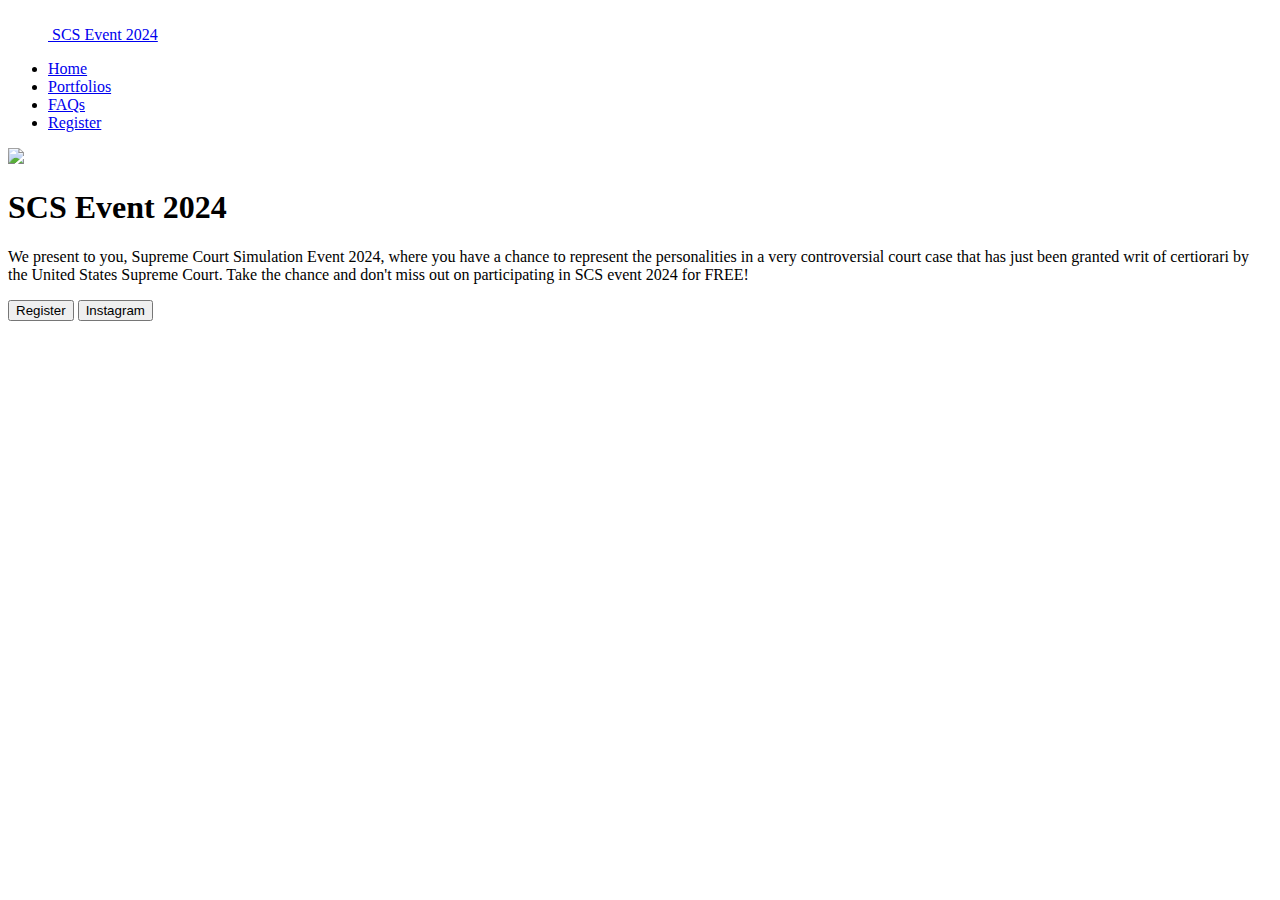
==== index.html @ b7c16712 "Create index.html" ====
<!DOCTYPE html>
<html>

<head>
  <meta charset="utf-8">
  <meta name="viewport" content="width=device-width">
  <title>SCS Event 2024</title>
  <link href="style.css" rel="stylesheet" type="text/css" />
</head>

<body>
    <div class="container">
        <header class="d-flex flex-wrap justify-content-center py-3 mb-4 border-bottom">
          <a href="/" class="d-flex align-items-center mb-3 mb-md-0 me-md-auto link-body-emphasis text-decoration-none">
            <svg class="bi me-2" width="40" height="32"><use xlink:href="#bootstrap"></use></svg>
            <span class="fs-4">SCS Event 2024</span>
          </a>

          <ul class="nav nav-pills">
            <li class="nav-item"><a href="#" class="nav-link active" aria-current="page">Home</a></li>
            <li class="nav-item"><a href="portfolios.html" class="nav-link">Portfolios</a></li>
            <li class="nav-item"><a href="faq.html" class="nav-link">FAQs</a></li>
              <li class="nav-item"><a href="https://docs.google.com/forms/d/e/1FAIpQLSeJ1gVqHsnJQkfTNVhcyiLTRoypfzvDzCkgdrKdLjB_oi6M5A/viewform?usp=sharing" class="nav-link">Register</a></li>
          </ul>
        </header>
      </div>
  <div class="container col-xxl-8 px-4 py-5">
    <div class="row flex-lg-row-reverse align-items-center g-5 py-5">
      <div class="col-10 col-sm-8 col-lg-6">
        <img src="https://cdn.britannica.com/27/97027-004-E9105A28/facade-building-US-Supreme-Court.jpg" loading="lazy">
      </div>
      <div class="col-lg-6">
        <h1 class="display-5 fw-bold text-body-emphasis lh-1 mb-3">SCS Event 2024</h1>
        <p class="lead">We present to you, Supreme Court Simulation Event 2024, where you have a chance to represent the personalities in a very controversial court case that has just been granted writ of certiorari by the United States Supreme Court. Take the chance and don't miss out on participating in SCS event 2024 for FREE!</p>
        <div class="d-grid gap-2 d-md-flex justify-content-md-start">
          <button type="button" class="btn btn-primary btn-lg px-4 me-md-2">Register</button>
          <button type="button" class="btn btn-outline-secondary btn-lg px-4">Instagram</button>
        </div>
      </div>
    </div>
<!--  <div class="container marketing">
  <div class="row">
    <div class="col-lg-4">
      <svg class="bd-placeholder-img rounded-circle" width="140" height="140" xmlns="http://www.w3.org/2000/svg" role="img" aria-label="Placeholder" preserveAspectRatio="xMidYMid slice" focusable="false"><title>Placeholder</title><rect width="100%" height="100%" fill="var(--bs-secondary-color)"></rect></svg>
      <h2 class="fw-normal">Justice Aarav Ghosh</h2>
    </div><!-- /.col-lg-4 
    <div class="col-lg-4">
      <svg class="bd-placeholder-img rounded-circle" width="140" height="140" xmlns="http://www.w3.org/2000/svg" role="img" aria-label="Placeholder" preserveAspectRatio="xMidYMid slice" focusable="false"><title>Placeholder</title><rect width="100%" height="100%" fill="var(--bs-secondary-color)"></rect></svg>
      <h2 class="fw-normal">Chief Justice Ikshit</h2>
    </div><!-- /.col-lg-4
    <div class="col-lg-4">
      <svg class="bd-placeholder-img rounded-circle" width="140" height="140" xmlns="http://www.w3.org/2000/svg" role="img" aria-label="Placeholder" preserveAspectRatio="xMidYMid slice" focusable="false"><title>Placeholder</title><rect width="100%" height="100%" fill="var(--bs-secondary-color)"></rect></svg>
      <h2 class="fw-normal">Justice Anant Tayal</h2>
    </div><!-- /.col-lg-4
  </div> </div> -->
</div>
  <script src="script.js"></script>
</body>

</html>
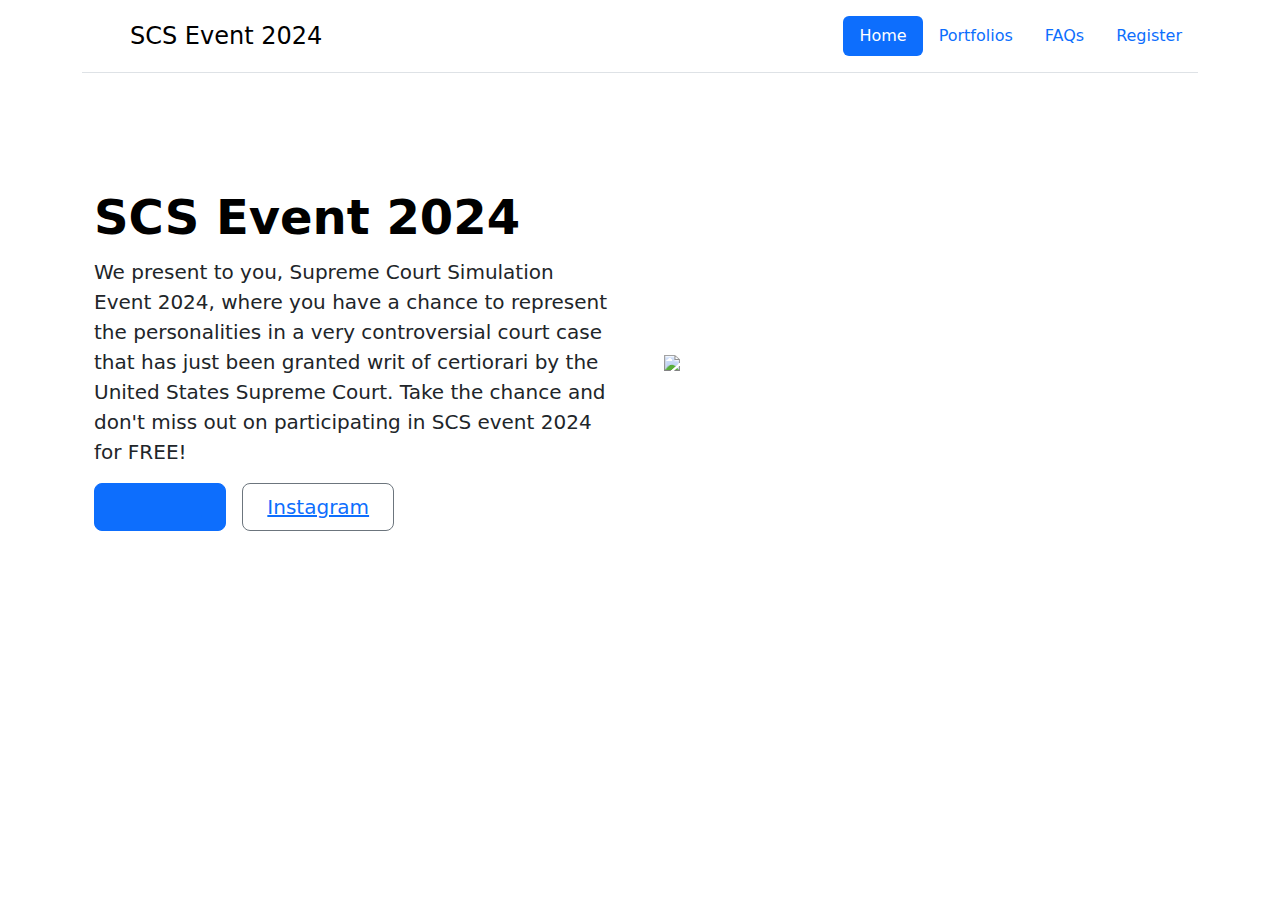
==== commit 23a89e33: "Update index.html" ====
--- a/index.html
+++ b/index.html
@@ -33,8 +33,8 @@
         <h1 class="display-5 fw-bold text-body-emphasis lh-1 mb-3">SCS Event 2024</h1>
         <p class="lead">We present to you, Supreme Court Simulation Event 2024, where you have a chance to represent the personalities in a very controversial court case that has just been granted writ of certiorari by the United States Supreme Court. Take the chance and don't miss out on participating in SCS event 2024 for FREE!</p>
         <div class="d-grid gap-2 d-md-flex justify-content-md-start">
-          <button type="button" class="btn btn-primary btn-lg px-4 me-md-2">Register</button>
-          <button type="button" class="btn btn-outline-secondary btn-lg px-4">Instagram</button>
+          <button type="button" class="btn btn-primary btn-lg px-4 me-md-2"><a href="https://docs.google.com/forms/d/e/1FAIpQLSeJ1gVqHsnJQkfTNVhcyiLTRoypfzvDzCkgdrKdLjB_oi6M5A/viewform?usp=sharing">Register</a></button>
+          <button type="button" class="btn btn-outline-secondary btn-lg px-4"><a href="https://www.instagram.com/scsevent2024/">Instagram</a></button>
         </div>
       </div>
     </div>
--- a/style.css
+++ b/style.css
@@ -0,0 +1,6 @@
+@charset "UTF-8";/*!
+ * Bootstrap  v5.3.3 (https://getbootstrap.com/)
+ * Copyright 2011-2024 The Bootstrap Authors
+ * Licensed under MIT (https://github.com/twbs/bootstrap/blob/main/LICENSE)
+ */:root,[data-bs-theme=light]{--bs-blue:#0d6efd;--bs-indigo:#6610f2;--bs-purple:#6f42c1;--bs-pink:#d63384;--bs-red:#dc3545;--bs-orange:#fd7e14;--bs-yellow:#ffc107;--bs-green:#198754;--bs-teal:#20c997;--bs-cyan:#0dcaf0;--bs-black:#000;--bs-white:#fff;--bs-gray:#6c757d;--bs-gray-dark:#343a40;--bs-gray-100:#f8f9fa;--bs-gray-200:#e9ecef;--bs-gray-300:#dee2e6;--bs-gray-400:#ced4da;--bs-gray-500:#adb5bd;--bs-gray-600:#6c757d;--bs-gray-700:#495057;--bs-gray-800:#343a40;--bs-gray-900:#212529;--bs-primary:#0d6efd;--bs-secondary:#6c757d;--bs-success:#198754;--bs-info:#0dcaf0;--bs-warning:#ffc107;--bs-danger:#dc3545;--bs-light:#f8f9fa;--bs-dark:#212529;--bs-primary-rgb:13,110,253;--bs-secondary-rgb:108,117,125;--bs-success-rgb:25,135,84;--bs-info-rgb:13,202,240;--bs-warning-rgb:255,193,7;--bs-danger-rgb:220,53,69;--bs-light-rgb:248,249,250;--bs-dark-rgb:33,37,41;--bs-primary-text-emphasis:#052c65;--bs-secondary-text-emphasis:#2b2f32;--bs-success-text-emphasis:#0a3622;--bs-info-text-emphasis:#055160;--bs-warning-text-emphasis:#664d03;--bs-danger-text-emphasis:#58151c;--bs-light-text-emphasis:#495057;--bs-dark-text-emphasis:#495057;--bs-primary-bg-subtle:#cfe2ff;--bs-secondary-bg-subtle:#e2e3e5;--bs-success-bg-subtle:#d1e7dd;--bs-info-bg-subtle:#cff4fc;--bs-warning-bg-subtle:#fff3cd;--bs-danger-bg-subtle:#f8d7da;--bs-light-bg-subtle:#fcfcfd;--bs-dark-bg-subtle:#ced4da;--bs-primary-border-subtle:#9ec5fe;--bs-secondary-border-subtle:#c4c8cb;--bs-success-border-subtle:#a3cfbb;--bs-info-border-subtle:#9eeaf9;--bs-warning-border-subtle:#ffe69c;--bs-danger-border-subtle:#f1aeb5;--bs-light-border-subtle:#e9ecef;--bs-dark-border-subtle:#adb5bd;--bs-white-rgb:255,255,255;--bs-black-rgb:0,0,0;--bs-font-sans-serif:system-ui,-apple-system,"Segoe UI",Roboto,"Helvetica Neue","Noto Sans","Liberation Sans",Arial,sans-serif,"Apple Color Emoji","Segoe UI Emoji","Segoe UI Symbol","Noto Color Emoji";--bs-font-monospace:SFMono-Regular,Menlo,Monaco,Consolas,"Liberation Mono","Courier New",monospace;--bs-gradient:linear-gradient(180deg, rgba(255, 255, 255, 0.15), rgba(255, 255, 255, 0));--bs-body-font-family:var(--bs-font-sans-serif);--bs-body-font-size:1rem;--bs-body-font-weight:400;--bs-body-line-height:1.5;--bs-body-color:#212529;--bs-body-color-rgb:33,37,41;--bs-body-bg:#fff;--bs-body-bg-rgb:255,255,255;--bs-emphasis-color:#000;--bs-emphasis-color-rgb:0,0,0;--bs-secondary-color:rgba(33, 37, 41, 0.75);--bs-secondary-color-rgb:33,37,41;--bs-secondary-bg:#e9ecef;--bs-secondary-bg-rgb:233,236,239;--bs-tertiary-color:rgba(33, 37, 41, 0.5);--bs-tertiary-color-rgb:33,37,41;--bs-tertiary-bg:#f8f9fa;--bs-tertiary-bg-rgb:248,249,250;--bs-heading-color:inherit;--bs-link-color:#0d6efd;--bs-link-color-rgb:13,110,253;--bs-link-decoration:underline;--bs-link-hover-color:#0a58ca;--bs-link-hover-color-rgb:10,88,202;--bs-code-color:#d63384;--bs-highlight-color:#212529;--bs-highlight-bg:#fff3cd;--bs-border-width:1px;--bs-border-style:solid;--bs-border-color:#dee2e6;--bs-border-color-translucent:rgba(0, 0, 0, 0.175);--bs-border-radius:0.375rem;--bs-border-radius-sm:0.25rem;--bs-border-radius-lg:0.5rem;--bs-border-radius-xl:1rem;--bs-border-radius-xxl:2rem;--bs-border-radius-2xl:var(--bs-border-radius-xxl);--bs-border-radius-pill:50rem;--bs-box-shadow:0 0.5rem 1rem rgba(0, 0, 0, 0.15);--bs-box-shadow-sm:0 0.125rem 0.25rem rgba(0, 0, 0, 0.075);--bs-box-shadow-lg:0 1rem 3rem rgba(0, 0, 0, 0.175);--bs-box-shadow-inset:inset 0 1px 2px rgba(0, 0, 0, 0.075);--bs-focus-ring-width:0.25rem;--bs-focus-ring-opacity:0.25;--bs-focus-ring-color:rgba(13, 110, 253, 0.25);--bs-form-valid-color:#198754;--bs-form-valid-border-color:#198754;--bs-form-invalid-color:#dc3545;--bs-form-invalid-border-color:#dc3545}[data-bs-theme=dark]{color-scheme:dark;--bs-body-color:#dee2e6;--bs-body-color-rgb:222,226,230;--bs-body-bg:#212529;--bs-body-bg-rgb:33,37,41;--bs-emphasis-color:#fff;--bs-emphasis-color-rgb:255,255,255;--bs-secondary-color:rgba(222, 226, 230, 0.75);--bs-secondary-color-rgb:222,226,230;--bs-secondary-bg:#343a40;--bs-secondary-bg-rgb:52,58,64;--bs-tertiary-color:rgba(222, 226, 230, 0.5);--bs-tertiary-color-rgb:222,226,230;--bs-tertiary-bg:#2b3035;--bs-tertiary-bg-rgb:43,48,53;--bs-primary-text-emphasis:#6ea8fe;--bs-secondary-text-emphasis:#a7acb1;--bs-success-text-emphasis:#75b798;--bs-info-text-emphasis:#6edff6;--bs-warning-text-emphasis:#ffda6a;--bs-danger-text-emphasis:#ea868f;--bs-light-text-emphasis:#f8f9fa;--bs-dark-text-emphasis:#dee2e6;--bs-primary-bg-subtle:#031633;--bs-secondary-bg-subtle:#161719;--bs-success-bg-subtle:#051b11;--bs-info-bg-subtle:#032830;--bs-warning-bg-subtle:#332701;--bs-danger-bg-subtle:#2c0b0e;--bs-light-bg-subtle:#343a40;--bs-dark-bg-subtle:#1a1d20;--bs-primary-border-subtle:#084298;--bs-secondary-border-subtle:#41464b;--bs-success-border-subtle:#0f5132;--bs-info-border-subtle:#087990;--bs-warning-border-subtle:#997404;--bs-danger-border-subtle:#842029;--bs-light-border-subtle:#495057;--bs-dark-border-subtle:#343a40;--bs-heading-color:inherit;--bs-link-color:#6ea8fe;--bs-link-hover-color:#8bb9fe;--bs-link-color-rgb:110,168,254;--bs-link-hover-color-rgb:139,185,254;--bs-code-color:#e685b5;--bs-highlight-color:#dee2e6;--bs-highlight-bg:#664d03;--bs-border-color:#495057;--bs-border-color-translucent:rgba(255, 255, 255, 0.15);--bs-form-valid-color:#75b798;--bs-form-valid-border-color:#75b798;--bs-form-invalid-color:#ea868f;--bs-form-invalid-border-color:#ea868f}*,::after,::before{box-sizing:border-box}@media (prefers-reduced-motion:no-preference){:root{scroll-behavior:smooth}}body{margin:0;font-family:var(--bs-body-font-family);font-size:var(--bs-body-font-size);font-weight:var(--bs-body-font-weight);line-height:var(--bs-body-line-height);color:var(--bs-body-color);text-align:var(--bs-body-text-align);background-color:var(--bs-body-bg);-webkit-text-size-adjust:100%;-webkit-tap-highlight-color:transparent}hr{margin:1rem 0;color:inherit;border:0;border-top:var(--bs-border-width) solid;opacity:.25}.h1,.h2,.h3,.h4,.h5,.h6,h1,h2,h3,h4,h5,h6{margin-top:0;margin-bottom:.5rem;font-weight:500;line-height:1.2;color:var(--bs-heading-color)}.h1,h1{font-size:calc(1.375rem + 1.5vw)}@media (min-width:1200px){.h1,h1{font-size:2.5rem}}.h2,h2{font-size:calc(1.325rem + .9vw)}@media (min-width:1200px){.h2,h2{font-size:2rem}}.h3,h3{font-size:calc(1.3rem + .6vw)}@media (min-width:1200px){.h3,h3{font-size:1.75rem}}.h4,h4{font-size:calc(1.275rem + .3vw)}@media (min-width:1200px){.h4,h4{font-size:1.5rem}}.h5,h5{font-size:1.25rem}.h6,h6{font-size:1rem}p{margin-top:0;margin-bottom:1rem}abbr[title]{-webkit-text-decoration:underline dotted;text-decoration:underline dotted;cursor:help;-webkit-text-decoration-skip-ink:none;text-decoration-skip-ink:none}address{margin-bottom:1rem;font-style:normal;line-height:inherit}ol,ul{padding-left:2rem}dl,ol,ul{margin-top:0;margin-bottom:1rem}ol ol,ol ul,ul ol,ul ul{margin-bottom:0}dt{font-weight:700}dd{margin-bottom:.5rem;margin-left:0}blockquote{margin:0 0 1rem}b,strong{font-weight:bolder}.small,small{font-size:.875em}.mark,mark{padding:.1875em;color:var(--bs-highlight-color);background-color:var(--bs-highlight-bg)}sub,sup{position:relative;font-size:.75em;line-height:0;vertical-align:baseline}sub{bottom:-.25em}sup{top:-.5em}a{color:rgba(var(--bs-link-color-rgb),var(--bs-link-opacity,1));text-decoration:underline}a:hover{--bs-link-color-rgb:var(--bs-link-hover-color-rgb)}a:not([href]):not([class]),a:not([href]):not([class]):hover{color:inherit;text-decoration:none}code,kbd,pre,samp{font-family:var(--bs-font-monospace);font-size:1em}pre{display:block;margin-top:0;margin-bottom:1rem;overflow:auto;font-size:.875em}pre code{font-size:inherit;color:inherit;word-break:normal}code{font-size:.875em;color:var(--bs-code-color);word-wrap:break-word}a>code{color:inherit}kbd{padding:.1875rem .375rem;font-size:.875em;color:var(--bs-body-bg);background-color:var(--bs-body-color);border-radius:.25rem}kbd kbd{padding:0;font-size:1em}figure{margin:0 0 1rem}img,svg{vertical-align:middle}table{caption-side:bottom;border-collapse:collapse}caption{padding-top:.5rem;padding-bottom:.5rem;color:var(--bs-secondary-color);text-align:left}th{text-align:inherit;text-align:-webkit-match-parent}tbody,td,tfoot,th,thead,tr{border-color:inherit;border-style:solid;border-width:0}label{display:inline-block}button{border-radius:0}button:focus:not(:focus-visible){outline:0}button,input,optgroup,select,textarea{margin:0;font-family:inherit;font-size:inherit;line-height:inherit}button,select{text-transform:none}[role=button]{cursor:pointer}select{word-wrap:normal}select:disabled{opacity:1}[list]:not([type=date]):not([type=datetime-local]):not([type=month]):not([type=week]):not([type=time])::-webkit-calendar-picker-indicator{display:none!important}[type=button],[type=reset],[type=submit],button{-webkit-appearance:button}[type=button]:not(:disabled),[type=reset]:not(:disabled),[type=submit]:not(:disabled),button:not(:disabled){cursor:pointer}::-moz-focus-inner{padding:0;border-style:none}textarea{resize:vertical}fieldset{min-width:0;padding:0;margin:0;border:0}legend{float:left;width:100%;padding:0;margin-bottom:.5rem;font-size:calc(1.275rem + .3vw);line-height:inherit}@media (min-width:1200px){legend{font-size:1.5rem}}legend+*{clear:left}::-webkit-datetime-edit-day-field,::-webkit-datetime-edit-fields-wrapper,::-webkit-datetime-edit-hour-field,::-webkit-datetime-edit-minute,::-webkit-datetime-edit-month-field,::-webkit-datetime-edit-text,::-webkit-datetime-edit-year-field{padding:0}::-webkit-inner-spin-button{height:auto}[type=search]{-webkit-appearance:textfield;outline-offset:-2px}::-webkit-search-decoration{-webkit-appearance:none}::-webkit-color-swatch-wrapper{padding:0}::-webkit-file-upload-button{font:inherit;-webkit-appearance:button}::file-selector-button{font:inherit;-webkit-appearance:button}output{display:inline-block}iframe{border:0}summary{display:list-item;cursor:pointer}progress{vertical-align:baseline}[hidden]{display:none!important}.lead{font-size:1.25rem;font-weight:300}.display-1{font-size:calc(1.625rem + 4.5vw);font-weight:300;line-height:1.2}@media (min-width:1200px){.display-1{font-size:5rem}}.display-2{font-size:calc(1.575rem + 3.9vw);font-weight:300;line-height:1.2}@media (min-width:1200px){.display-2{font-size:4.5rem}}.display-3{font-size:calc(1.525rem + 3.3vw);font-weight:300;line-height:1.2}@media (min-width:1200px){.display-3{font-size:4rem}}.display-4{font-size:calc(1.475rem + 2.7vw);font-weight:300;line-height:1.2}@media (min-width:1200px){.display-4{font-size:3.5rem}}.display-5{font-size:calc(1.425rem + 2.1vw);font-weight:300;line-height:1.2}@media (min-width:1200px){.display-5{font-size:3rem}}.display-6{font-size:calc(1.375rem + 1.5vw);font-weight:300;line-height:1.2}@media (min-width:1200px){.display-6{font-size:2.5rem}}.list-unstyled{padding-left:0;list-style:none}.list-inline{padding-left:0;list-style:none}.list-inline-item{display:inline-block}.list-inline-item:not(:last-child){margin-right:.5rem}.initialism{font-size:.875em;text-transform:uppercase}.blockquote{margin-bottom:1rem;font-size:1.25rem}.blockquote>:last-child{margin-bottom:0}.blockquote-footer{margin-top:-1rem;margin-bottom:1rem;font-size:.875em;color:#6c757d}.blockquote-footer::before{content:"— "}.img-fluid{max-width:100%;height:auto}.img-thumbnail{padding:.25rem;background-color:var(--bs-body-bg);border:var(--bs-border-width) solid var(--bs-border-color);border-radius:var(--bs-border-radius);max-width:100%;height:auto}.figure{display:inline-block}.figure-img{margin-bottom:.5rem;line-height:1}.figure-caption{font-size:.875em;color:var(--bs-secondary-color)}.container,.container-fluid,.container-lg,.container-md,.container-sm,.container-xl,.container-xxl{--bs-gutter-x:1.5rem;--bs-gutter-y:0;width:100%;padding-right:calc(var(--bs-gutter-x) * .5);padding-left:calc(var(--bs-gutter-x) * .5);margin-right:auto;margin-left:auto}@media (min-width:576px){.container,.container-sm{max-width:540px}}@media (min-width:768px){.container,.container-md,.container-sm{max-width:720px}}@media (min-width:992px){.container,.container-lg,.container-md,.container-sm{max-width:960px}}@media (min-width:1200px){.container,.container-lg,.container-md,.container-sm,.container-xl{max-width:1140px}}@media (min-width:1400px){.container,.container-lg,.container-md,.container-sm,.container-xl,.container-xxl{max-width:1320px}}:root{--bs-breakpoint-xs:0;--bs-breakpoint-sm:576px;--bs-breakpoint-md:768px;--bs-breakpoint-lg:992px;--bs-breakpoint-xl:1200px;--bs-breakpoint-xxl:1400px}.row{--bs-gutter-x:1.5rem;--bs-gutter-y:0;display:flex;flex-wrap:wrap;margin-top:calc(-1 * var(--bs-gutter-y));margin-right:calc(-.5 * var(--bs-gutter-x));margin-left:calc(-.5 * var(--bs-gutter-x))}.row>*{flex-shrink:0;width:100%;max-width:100%;padding-right:calc(var(--bs-gutter-x) * .5);padding-left:calc(var(--bs-gutter-x) * .5);margin-top:var(--bs-gutter-y)}.col{flex:1 0 0%}.row-cols-auto>*{flex:0 0 auto;width:auto}.row-cols-1>*{flex:0 0 auto;width:100%}.row-cols-2>*{flex:0 0 auto;width:50%}.row-cols-3>*{flex:0 0 auto;width:33.33333333%}.row-cols-4>*{flex:0 0 auto;width:25%}.row-cols-5>*{flex:0 0 auto;width:20%}.row-cols-6>*{flex:0 0 auto;width:16.66666667%}.col-auto{flex:0 0 auto;width:auto}.col-1{flex:0 0 auto;width:8.33333333%}.col-2{flex:0 0 auto;width:16.66666667%}.col-3{flex:0 0 auto;width:25%}.col-4{flex:0 0 auto;width:33.33333333%}.col-5{flex:0 0 auto;width:41.66666667%}.col-6{flex:0 0 auto;width:50%}.col-7{flex:0 0 auto;width:58.33333333%}.col-8{flex:0 0 auto;width:66.66666667%}.col-9{flex:0 0 auto;width:75%}.col-10{flex:0 0 auto;width:83.33333333%}.col-11{flex:0 0 auto;width:91.66666667%}.col-12{flex:0 0 auto;width:100%}.offset-1{margin-left:8.33333333%}.offset-2{margin-left:16.66666667%}.offset-3{margin-left:25%}.offset-4{margin-left:33.33333333%}.offset-5{margin-left:41.66666667%}.offset-6{margin-left:50%}.offset-7{margin-left:58.33333333%}.offset-8{margin-left:66.66666667%}.offset-9{margin-left:75%}.offset-10{margin-left:83.33333333%}.offset-11{margin-left:91.66666667%}.g-0,.gx-0{--bs-gutter-x:0}.g-0,.gy-0{--bs-gutter-y:0}.g-1,.gx-1{--bs-gutter-x:0.25rem}.g-1,.gy-1{--bs-gutter-y:0.25rem}.g-2,.gx-2{--bs-gutter-x:0.5rem}.g-2,.gy-2{--bs-gutter-y:0.5rem}.g-3,.gx-3{--bs-gutter-x:1rem}.g-3,.gy-3{--bs-gutter-y:1rem}.g-4,.gx-4{--bs-gutter-x:1.5rem}.g-4,.gy-4{--bs-gutter-y:1.5rem}.g-5,.gx-5{--bs-gutter-x:3rem}.g-5,.gy-5{--bs-gutter-y:3rem}@media (min-width:576px){.col-sm{flex:1 0 0%}.row-cols-sm-auto>*{flex:0 0 auto;width:auto}.row-cols-sm-1>*{flex:0 0 auto;width:100%}.row-cols-sm-2>*{flex:0 0 auto;width:50%}.row-cols-sm-3>*{flex:0 0 auto;width:33.33333333%}.row-cols-sm-4>*{flex:0 0 auto;width:25%}.row-cols-sm-5>*{flex:0 0 auto;width:20%}.row-cols-sm-6>*{flex:0 0 auto;width:16.66666667%}.col-sm-auto{flex:0 0 auto;width:auto}.col-sm-1{flex:0 0 auto;width:8.33333333%}.col-sm-2{flex:0 0 auto;width:16.66666667%}.col-sm-3{flex:0 0 auto;width:25%}.col-sm-4{flex:0 0 auto;width:33.33333333%}.col-sm-5{flex:0 0 auto;width:41.66666667%}.col-sm-6{flex:0 0 auto;width:50%}.col-sm-7{flex:0 0 auto;width:58.33333333%}.col-sm-8{flex:0 0 auto;width:66.66666667%}.col-sm-9{flex:0 0 auto;width:75%}.col-sm-10{flex:0 0 auto;width:83.33333333%}.col-sm-11{flex:0 0 auto;width:91.66666667%}.col-sm-12{flex:0 0 auto;width:100%}.offset-sm-0{margin-left:0}.offset-sm-1{margin-left:8.33333333%}.offset-sm-2{margin-left:16.66666667%}.offset-sm-3{margin-left:25%}.offset-sm-4{margin-left:33.33333333%}.offset-sm-5{margin-left:41.66666667%}.offset-sm-6{margin-left:50%}.offset-sm-7{margin-left:58.33333333%}.offset-sm-8{margin-left:66.66666667%}.offset-sm-9{margin-left:75%}.offset-sm-10{margin-left:83.33333333%}.offset-sm-11{margin-left:91.66666667%}.g-sm-0,.gx-sm-0{--bs-gutter-x:0}.g-sm-0,.gy-sm-0{--bs-gutter-y:0}.g-sm-1,.gx-sm-1{--bs-gutter-x:0.25rem}.g-sm-1,.gy-sm-1{--bs-gutter-y:0.25rem}.g-sm-2,.gx-sm-2{--bs-gutter-x:0.5rem}.g-sm-2,.gy-sm-2{--bs-gutter-y:0.5rem}.g-sm-3,.gx-sm-3{--bs-gutter-x:1rem}.g-sm-3,.gy-sm-3{--bs-gutter-y:1rem}.g-sm-4,.gx-sm-4{--bs-gutter-x:1.5rem}.g-sm-4,.gy-sm-4{--bs-gutter-y:1.5rem}.g-sm-5,.gx-sm-5{--bs-gutter-x:3rem}.g-sm-5,.gy-sm-5{--bs-gutter-y:3rem}}@media (min-width:768px){.col-md{flex:1 0 0%}.row-cols-md-auto>*{flex:0 0 auto;width:auto}.row-cols-md-1>*{flex:0 0 auto;width:100%}.row-cols-md-2>*{flex:0 0 auto;width:50%}.row-cols-md-3>*{flex:0 0 auto;width:33.33333333%}.row-cols-md-4>*{flex:0 0 auto;width:25%}.row-cols-md-5>*{flex:0 0 auto;width:20%}.row-cols-md-6>*{flex:0 0 auto;width:16.66666667%}.col-md-auto{flex:0 0 auto;width:auto}.col-md-1{flex:0 0 auto;width:8.33333333%}.col-md-2{flex:0 0 auto;width:16.66666667%}.col-md-3{flex:0 0 auto;width:25%}.col-md-4{flex:0 0 auto;width:33.33333333%}.col-md-5{flex:0 0 auto;width:25%}.col-md-6{flex:0 0 auto;width:50%}.col-md-7{flex:0 0 auto;width:75%}.col-md-8{flex:0 0 auto;width:100%}.col-md-9{flex:0 0 auto;width:75%}.col-md-10{flex:0 0 auto;width:83.33333333%}.col-md-11{flex:0 0 auto;width:91.66666667%}.col-md-12{flex:0 0 auto;width:100%}.offset-md-0{margin-left:0}.offset-md-1{margin-left:8.33333333%}.offset-md-2{margin-left:16.66666667%}.offset-md-3{margin-left:25%}.offset-md-4{margin-left:33.33333333%}.offset-md-5{margin-left:41.66666667%}.offset-md-6{margin-left:50%}.offset-md-7{margin-left:58.33333333%}.offset-md-8{margin-left:66.66666667%}.offset-md-9{margin-left:75%}.offset-md-10{margin-left:83.33333333%}.offset-md-11{margin-left:91.66666667%}.g-md-0,.gx-md-0{--bs-gutter-x:0}.g-md-0,.gy-md-0{--bs-gutter-y:0}.g-md-1,.gx-md-1{--bs-gutter-x:0.25rem}.g-md-1,.gy-md-1{--bs-gutter-y:0.25rem}.g-md-2,.gx-md-2{--bs-gutter-x:0.5rem}.g-md-2,.gy-md-2{--bs-gutter-y:0.5rem}.g-md-3,.gx-md-3{--bs-gutter-x:1rem}.g-md-3,.gy-md-3{--bs-gutter-y:1rem}.g-md-4,.gx-md-4{--bs-gutter-x:1.5rem}.g-md-4,.gy-md-4{--bs-gutter-y:1.5rem}.g-md-5,.gx-md-5{--bs-gutter-x:3rem}.g-md-5,.gy-md-5{--bs-gutter-y:3rem}}@media (min-width:992px){.col-lg{flex:1 0 0%}.row-cols-lg-auto>*{flex:0 0 auto;width:auto}.row-cols-lg-1>*{flex:0 0 auto;width:100%}.row-cols-lg-2>*{flex:0 0 auto;width:50%}.row-cols-lg-3>*{flex:0 0 auto;width:33.33333333%}.row-cols-lg-4>*{flex:0 0 auto;width:25%}.row-cols-lg-5>*{flex:0 0 auto;width:20%}.row-cols-lg-6>*{flex:0 0 auto;width:16.66666667%}.col-lg-auto{flex:0 0 auto;width:auto}.col-lg-1{flex:0 0 auto;width:8.33333333%}.col-lg-2{flex:0 0 auto;width:16.66666667%}.col-lg-3{flex:0 0 auto;width:25%}.col-lg-4{flex:0 0 auto;width:33.33333333%; text-align: center;}.col-lg-5{flex:0 0 auto;width:41.66666667%}.col-lg-6{flex:0 0 auto;width:50%}.col-lg-7{flex:0 0 auto;width:58.33333333%}.col-lg-8{flex:0 0 auto;width:66.66666667%}.col-lg-9{flex:0 0 auto;width:75%}.col-lg-10{flex:0 0 auto;width:83.33333333%}.col-lg-11{flex:0 0 auto;width:91.66666667%}.col-lg-12{flex:0 0 auto;width:100%}.offset-lg-0{margin-left:0}.offset-lg-1{margin-left:8.33333333%}.offset-lg-2{margin-left:16.66666667%}.offset-lg-3{margin-left:25%}.offset-lg-4{margin-left:33.33333333%}.offset-lg-5{margin-left:41.66666667%}.offset-lg-6{margin-left:50%}.offset-lg-7{margin-left:58.33333333%}.offset-lg-8{margin-left:66.66666667%}.offset-lg-9{margin-left:75%}.offset-lg-10{margin-left:83.33333333%}.offset-lg-11{margin-left:91.66666667%}.g-lg-0,.gx-lg-0{--bs-gutter-x:0}.g-lg-0,.gy-lg-0{--bs-gutter-y:0}.g-lg-1,.gx-lg-1{--bs-gutter-x:0.25rem}.g-lg-1,.gy-lg-1{--bs-gutter-y:0.25rem}.g-lg-2,.gx-lg-2{--bs-gutter-x:0.5rem}.g-lg-2,.gy-lg-2{--bs-gutter-y:0.5rem}.g-lg-3,.gx-lg-3{--bs-gutter-x:1rem}.g-lg-3,.gy-lg-3{--bs-gutter-y:1rem}.g-lg-4,.gx-lg-4{--bs-gutter-x:1.5rem}.g-lg-4,.gy-lg-4{--bs-gutter-y:1.5rem}.g-lg-5,.gx-lg-5{--bs-gutter-x:3rem}.g-lg-5,.gy-lg-5{--bs-gutter-y:3rem}}@media (min-width:1200px){.col-xl{flex:1 0 0%}.row-cols-xl-auto>*{flex:0 0 auto;width:auto}.row-cols-xl-1>*{flex:0 0 auto;width:100%}.row-cols-xl-2>*{flex:0 0 auto;width:50%}.row-cols-xl-3>*{flex:0 0 auto;width:33.33333333%}.row-cols-xl-4>*{flex:0 0 auto;width:25%}.row-cols-xl-5>*{flex:0 0 auto;width:20%}.row-cols-xl-6>*{flex:0 0 auto;width:16.66666667%}.col-xl-auto{flex:0 0 auto;width:auto}.col-xl-1{flex:0 0 auto;width:8.33333333%}.col-xl-2{flex:0 0 auto;width:16.66666667%}.col-xl-3{flex:0 0 auto;width:25%}.col-xl-4{flex:0 0 auto;width:33.33333333%}.col-xl-5{flex:0 0 auto;width:41.66666667%}.col-xl-6{flex:0 0 auto;width:50%}.col-xl-7{flex:0 0 auto;width:58.33333333%}.col-xl-8{flex:0 0 auto;width:66.66666667%}.col-xl-9{flex:0 0 auto;width:75%}.col-xl-10{flex:0 0 auto;width:83.33333333%}.col-xl-11{flex:0 0 auto;width:91.66666667%}.col-xl-12{flex:0 0 auto;width:100%}.offset-xl-0{margin-left:0}.offset-xl-1{margin-left:8.33333333%}.offset-xl-2{margin-left:16.66666667%}.offset-xl-3{margin-left:25%}.offset-xl-4{margin-left:33.33333333%}.offset-xl-5{margin-left:41.66666667%}.offset-xl-6{margin-left:50%}.offset-xl-7{margin-left:58.33333333%}.offset-xl-8{margin-left:66.66666667%}.offset-xl-9{margin-left:75%}.offset-xl-10{margin-left:83.33333333%}.offset-xl-11{margin-left:91.66666667%}.g-xl-0,.gx-xl-0{--bs-gutter-x:0}.g-xl-0,.gy-xl-0{--bs-gutter-y:0}.g-xl-1,.gx-xl-1{--bs-gutter-x:0.25rem}.g-xl-1,.gy-xl-1{--bs-gutter-y:0.25rem}.g-xl-2,.gx-xl-2{--bs-gutter-x:0.5rem}.g-xl-2,.gy-xl-2{--bs-gutter-y:0.5rem}.g-xl-3,.gx-xl-3{--bs-gutter-x:1rem}.g-xl-3,.gy-xl-3{--bs-gutter-y:1rem}.g-xl-4,.gx-xl-4{--bs-gutter-x:1.5rem}.g-xl-4,.gy-xl-4{--bs-gutter-y:1.5rem}.g-xl-5,.gx-xl-5{--bs-gutter-x:3rem}.g-xl-5,.gy-xl-5{--bs-gutter-y:3rem}}@media (min-width:1400px){.col-xxl{flex:1 0 0%}.row-cols-xxl-auto>*{flex:0 0 auto;width:auto}.row-cols-xxl-1>*{flex:0 0 auto;width:100%}.row-cols-xxl-2>*{flex:0 0 auto;width:50%}.row-cols-xxl-3>*{flex:0 0 auto;width:33.33333333%}.row-cols-xxl-4>*{flex:0 0 auto;width:25%}.row-cols-xxl-5>*{flex:0 0 auto;width:20%}.row-cols-xxl-6>*{flex:0 0 auto;width:16.66666667%}.col-xxl-auto{flex:0 0 auto;width:auto}.col-xxl-1{flex:0 0 auto;width:8.33333333%}.col-xxl-2{flex:0 0 auto;width:16.66666667%}.col-xxl-3{flex:0 0 auto;width:25%}.col-xxl-4{flex:0 0 auto;width:33.33333333%}.col-xxl-5{flex:0 0 auto;width:41.66666667%}.col-xxl-6{flex:0 0 auto;width:50%}.col-xxl-7{flex:0 0 auto;width:58.33333333%}.col-xxl-8{flex:0 0 auto;width:66.66666667%}.col-xxl-9{flex:0 0 auto;width:75%}.col-xxl-10{flex:0 0 auto;width:83.33333333%}.col-xxl-11{flex:0 0 auto;width:91.66666667%}.col-xxl-12{flex:0 0 auto;width:100%}.offset-xxl-0{margin-left:0}.offset-xxl-1{margin-left:8.33333333%}.offset-xxl-2{margin-left:16.66666667%}.offset-xxl-3{margin-left:25%}.offset-xxl-4{margin-left:33.33333333%}.offset-xxl-5{margin-left:41.66666667%}.offset-xxl-6{margin-left:50%}.offset-xxl-7{margin-left:58.33333333%}.offset-xxl-8{margin-left:66.66666667%}.offset-xxl-9{margin-left:75%}.offset-xxl-10{margin-left:83.33333333%}.offset-xxl-11{margin-left:91.66666667%}.g-xxl-0,.gx-xxl-0{--bs-gutter-x:0}.g-xxl-0,.gy-xxl-0{--bs-gutter-y:0}.g-xxl-1,.gx-xxl-1{--bs-gutter-x:0.25rem}.g-xxl-1,.gy-xxl-1{--bs-gutter-y:0.25rem}.g-xxl-2,.gx-xxl-2{--bs-gutter-x:0.5rem}.g-xxl-2,.gy-xxl-2{--bs-gutter-y:0.5rem}.g-xxl-3,.gx-xxl-3{--bs-gutter-x:1rem}.g-xxl-3,.gy-xxl-3{--bs-gutter-y:1rem}.g-xxl-4,.gx-xxl-4{--bs-gutter-x:1.5rem}.g-xxl-4,.gy-xxl-4{--bs-gutter-y:1.5rem}.g-xxl-5,.gx-xxl-5{--bs-gutter-x:3rem}.g-xxl-5,.gy-xxl-5{--bs-gutter-y:3rem}}.table{--bs-table-color-type:initial;--bs-table-bg-type:initial;--bs-table-color-state:initial;--bs-table-bg-state:initial;--bs-table-color:var(--bs-emphasis-color);--bs-table-bg:var(--bs-body-bg);--bs-table-border-color:var(--bs-border-color);--bs-table-accent-bg:transparent;--bs-table-striped-color:var(--bs-emphasis-color);--bs-table-striped-bg:rgba(var(--bs-emphasis-color-rgb), 0.05);--bs-table-active-color:var(--bs-emphasis-color);--bs-table-active-bg:rgba(var(--bs-emphasis-color-rgb), 0.1);--bs-table-hover-color:var(--bs-emphasis-color);--bs-table-hover-bg:rgba(var(--bs-emphasis-color-rgb), 0.075);width:100%;margin-bottom:1rem;vertical-align:top;border-color:var(--bs-table-border-color)}.table>:not(caption)>*>*{padding:.5rem .5rem;color:var(--bs-table-color-state,var(--bs-table-color-type,var(--bs-table-color)));background-color:var(--bs-table-bg);border-bottom-width:var(--bs-border-width);box-shadow:inset 0 0 0 9999px var(--bs-table-bg-state,var(--bs-table-bg-type,var(--bs-table-accent-bg)))}.table>tbody{vertical-align:inherit}.table>thead{vertical-align:bottom}.table-group-divider{border-top:calc(var(--bs-border-width) * 2) solid currentcolor}.caption-top{caption-side:top}.table-sm>:not(caption)>*>*{padding:.25rem .25rem}.table-bordered>:not(caption)>*{border-width:var(--bs-border-width) 0}.table-bordered>:not(caption)>*>*{border-width:0 var(--bs-border-width)}.table-borderless>:not(caption)>*>*{border-bottom-width:0}.table-borderless>:not(:first-child){border-top-width:0}.table-striped>tbody>tr:nth-of-type(odd)>*{--bs-table-color-type:var(--bs-table-striped-color);--bs-table-bg-type:var(--bs-table-striped-bg)}.table-striped-columns>:not(caption)>tr>:nth-child(2n){--bs-table-color-type:var(--bs-table-striped-color);--bs-table-bg-type:var(--bs-table-striped-bg)}.table-active{--bs-table-color-state:var(--bs-table-active-color);--bs-table-bg-state:var(--bs-table-active-bg)}.table-hover>tbody>tr:hover>*{--bs-table-color-state:var(--bs-table-hover-color);--bs-table-bg-state:var(--bs-table-hover-bg)}.table-primary{--bs-table-color:#000;--bs-table-bg:#cfe2ff;--bs-table-border-color:#a6b5cc;--bs-table-striped-bg:#c5d7f2;--bs-table-striped-color:#000;--bs-table-active-bg:#bacbe6;--bs-table-active-color:#000;--bs-table-hover-bg:#bfd1ec;--bs-table-hover-color:#000;color:var(--bs-table-color);border-color:var(--bs-table-border-color)}.table-secondary{--bs-table-color:#000;--bs-table-bg:#e2e3e5;--bs-table-border-color:#b5b6b7;--bs-table-striped-bg:#d7d8da;--bs-table-striped-color:#000;--bs-table-active-bg:#cbccce;--bs-table-active-color:#000;--bs-table-hover-bg:#d1d2d4;--bs-table-hover-color:#000;color:var(--bs-table-color);border-color:var(--bs-table-border-color)}.table-success{--bs-table-color:#000;--bs-table-bg:#d1e7dd;--bs-table-border-color:#a7b9b1;--bs-table-striped-bg:#c7dbd2;--bs-table-striped-color:#000;--bs-table-active-bg:#bcd0c7;--bs-table-active-color:#000;--bs-table-hover-bg:#c1d6cc;--bs-table-hover-color:#000;color:var(--bs-table-color);border-color:var(--bs-table-border-color)}.table-info{--bs-table-color:#000;--bs-table-bg:#cff4fc;--bs-table-border-color:#a6c3ca;--bs-table-striped-bg:#c5e8ef;--bs-table-striped-color:#000;--bs-table-active-bg:#badce3;--bs-table-active-color:#000;--bs-table-hover-bg:#bfe2e9;--bs-table-hover-color:#000;color:var(--bs-table-color);border-color:var(--bs-table-border-color)}.table-warning{--bs-table-color:#000;--bs-table-bg:#fff3cd;--bs-table-border-color:#ccc2a4;--bs-table-striped-bg:#f2e7c3;--bs-table-striped-color:#000;--bs-table-active-bg:#e6dbb9;--bs-table-active-color:#000;--bs-table-hover-bg:#ece1be;--bs-table-hover-color:#000;color:var(--bs-table-color);border-color:var(--bs-table-border-color)}.table-danger{--bs-table-color:#000;--bs-table-bg:#f8d7da;--bs-table-border-color:#c6acae;--bs-table-striped-bg:#eccccf;--bs-table-striped-color:#000;--bs-table-active-bg:#dfc2c4;--bs-table-active-color:#000;--bs-table-hover-bg:#e5c7ca;--bs-table-hover-color:#000;color:var(--bs-table-color);border-color:var(--bs-table-border-color)}.table-light{--bs-table-color:#000;--bs-table-bg:#f8f9fa;--bs-table-border-color:#c6c7c8;--bs-table-striped-bg:#ecedee;--bs-table-striped-color:#000;--bs-table-active-bg:#dfe0e1;--bs-table-active-color:#000;--bs-table-hover-bg:#e5e6e7;--bs-table-hover-color:#000;color:var(--bs-table-color);border-color:var(--bs-table-border-color)}.table-dark{--bs-table-color:#fff;--bs-table-bg:#212529;--bs-table-border-color:#4d5154;--bs-table-striped-bg:#2c3034;--bs-table-striped-color:#fff;--bs-table-active-bg:#373b3e;--bs-table-active-color:#fff;--bs-table-hover-bg:#323539;--bs-table-hover-color:#fff;color:var(--bs-table-color);border-color:var(--bs-table-border-color)}.table-responsive{overflow-x:auto;-webkit-overflow-scrolling:touch}@media (max-width:575.98px){.table-responsive-sm{overflow-x:auto;-webkit-overflow-scrolling:touch}}@media (max-width:767.98px){.table-responsive-md{overflow-x:auto;-webkit-overflow-scrolling:touch}}@media (max-width:991.98px){.table-responsive-lg{overflow-x:auto;-webkit-overflow-scrolling:touch}}@media (max-width:1199.98px){.table-responsive-xl{overflow-x:auto;-webkit-overflow-scrolling:touch}}@media (max-width:1399.98px){.table-responsive-xxl{overflow-x:auto;-webkit-overflow-scrolling:touch}}.form-label{margin-bottom:.5rem}.col-form-label{padding-top:calc(.375rem + var(--bs-border-width));padding-bottom:calc(.375rem + var(--bs-border-width));margin-bottom:0;font-size:inherit;line-height:1.5}.col-form-label-lg{padding-top:calc(.5rem + var(--bs-border-width));padding-bottom:calc(.5rem + var(--bs-border-width));font-size:1.25rem}.col-form-label-sm{padding-top:calc(.25rem + var(--bs-border-width));padding-bottom:calc(.25rem + var(--bs-border-width));font-size:.875rem}.form-text{margin-top:.25rem;font-size:.875em;color:var(--bs-secondary-color)}.form-control{display:block;width:100%;padding:.375rem .75rem;font-size:1rem;font-weight:400;line-height:1.5;color:var(--bs-body-color);-webkit-appearance:none;-moz-appearance:none;appearance:none;background-color:var(--bs-body-bg);background-clip:padding-box;border:var(--bs-border-width) solid var(--bs-border-color);border-radius:var(--bs-border-radius);transition:border-color .15s ease-in-out,box-shadow .15s ease-in-out}@media (prefers-reduced-motion:reduce){.form-control{transition:none}}.form-control[type=file]{overflow:hidden}.form-control[type=file]:not(:disabled):not([readonly]){cursor:pointer}.form-control:focus{color:var(--bs-body-color);background-color:var(--bs-body-bg);border-color:#86b7fe;outline:0;box-shadow:0 0 0 .25rem rgba(13,110,253,.25)}.form-control::-webkit-date-and-time-value{min-width:85px;height:1.5em;margin:0}.form-control::-webkit-datetime-edit{display:block;padding:0}.form-control::-moz-placeholder{color:var(--bs-secondary-color);opacity:1}.form-control::placeholder{color:var(--bs-secondary-color);opacity:1}.form-control:disabled{background-color:var(--bs-secondary-bg);opacity:1}.form-control::-webkit-file-upload-button{padding:.375rem .75rem;margin:-.375rem -.75rem;-webkit-margin-end:.75rem;margin-inline-end:.75rem;color:var(--bs-body-color);background-color:var(--bs-tertiary-bg);pointer-events:none;border-color:inherit;border-style:solid;border-width:0;border-inline-end-width:var(--bs-border-width);border-radius:0;-webkit-transition:color .15s ease-in-out,background-color .15s ease-in-out,border-color .15s ease-in-out,box-shadow .15s ease-in-out;transition:color .15s ease-in-out,background-color .15s ease-in-out,border-color .15s ease-in-out,box-shadow .15s ease-in-out}.form-control::file-selector-button{padding:.375rem .75rem;margin:-.375rem -.75rem;-webkit-margin-end:.75rem;margin-inline-end:.75rem;color:var(--bs-body-color);background-color:var(--bs-tertiary-bg);pointer-events:none;border-color:inherit;border-style:solid;border-width:0;border-inline-end-width:var(--bs-border-width);border-radius:0;transition:color .15s ease-in-out,background-color .15s ease-in-out,border-color .15s ease-in-out,box-shadow .15s ease-in-out}@media (prefers-reduced-motion:reduce){.form-control::-webkit-file-upload-button{-webkit-transition:none;transition:none}.form-control::file-selector-button{transition:none}}.form-control:hover:not(:disabled):not([readonly])::-webkit-file-upload-button{background-color:var(--bs-secondary-bg)}.form-control:hover:not(:disabled):not([readonly])::file-selector-button{background-color:var(--bs-secondary-bg)}.form-control-plaintext{display:block;width:100%;padding:.375rem 0;margin-bottom:0;line-height:1.5;color:var(--bs-body-color);background-color:transparent;border:solid transparent;border-width:var(--bs-border-width) 0}.form-control-plaintext:focus{outline:0}.form-control-plaintext.form-control-lg,.form-control-plaintext.form-control-sm{padding-right:0;padding-left:0}.form-control-sm{min-height:calc(1.5em + .5rem + calc(var(--bs-border-width) * 2));padding:.25rem .5rem;font-size:.875rem;border-radius:var(--bs-border-radius-sm)}.form-control-sm::-webkit-file-upload-button{padding:.25rem .5rem;margin:-.25rem -.5rem;-webkit-margin-end:.5rem;margin-inline-end:.5rem}.form-control-sm::file-selector-button{padding:.25rem .5rem;margin:-.25rem -.5rem;-webkit-margin-end:.5rem;margin-inline-end:.5rem}.form-control-lg{min-height:calc(1.5em + 1rem + calc(var(--bs-border-width) * 2));padding:.5rem 1rem;font-size:1.25rem;border-radius:var(--bs-border-radius-lg)}.form-control-lg::-webkit-file-upload-button{padding:.5rem 1rem;margin:-.5rem -1rem;-webkit-margin-end:1rem;margin-inline-end:1rem}.form-control-lg::file-selector-button{padding:.5rem 1rem;margin:-.5rem -1rem;-webkit-margin-end:1rem;margin-inline-end:1rem}textarea.form-control{min-height:calc(1.5em + .75rem + calc(var(--bs-border-width) * 2))}textarea.form-control-sm{min-height:calc(1.5em + .5rem + calc(var(--bs-border-width) * 2))}textarea.form-control-lg{min-height:calc(1.5em + 1rem + calc(var(--bs-border-width) * 2))}.form-control-color{width:3rem;height:calc(1.5em + .75rem + calc(var(--bs-border-width) * 2));padding:.375rem}.form-control-color:not(:disabled):not([readonly]){cursor:pointer}.form-control-color::-moz-color-swatch{border:0!important;border-radius:var(--bs-border-radius)}.form-control-color::-webkit-color-swatch{border:0!important;border-radius:var(--bs-border-radius)}.form-control-color.form-control-sm{height:calc(1.5em + .5rem + calc(var(--bs-border-width) * 2))}.form-control-color.form-control-lg{height:calc(1.5em + 1rem + calc(var(--bs-border-width) * 2))}.form-select{--bs-form-select-bg-img:url("data:image/svg+xml,%3csvg xmlns='http://www.w3.org/2000/svg' viewBox='0 0 16 16'%3e%3cpath fill='none' stroke='%23343a40' stroke-linecap='round' stroke-linejoin='round' stroke-width='2' d='m2 5 6 6 6-6'/%3e%3c/svg%3e");display:block;width:100%;padding:.375rem 2.25rem .375rem .75rem;font-size:1rem;font-weight:400;line-height:1.5;color:var(--bs-body-color);-webkit-appearance:none;-moz-appearance:none;appearance:none;background-color:var(--bs-body-bg);background-image:var(--bs-form-select-bg-img),var(--bs-form-select-bg-icon,none);background-repeat:no-repeat;background-position:right .75rem center;background-size:16px 12px;border:var(--bs-border-width) solid var(--bs-border-color);border-radius:var(--bs-border-radius);transition:border-color .15s ease-in-out,box-shadow .15s ease-in-out}@media (prefers-reduced-motion:reduce){.form-select{transition:none}}.form-select:focus{border-color:#86b7fe;outline:0;box-shadow:0 0 0 .25rem rgba(13,110,253,.25)}.form-select[multiple],.form-select[size]:not([size="1"]){padding-right:.75rem;background-image:none}.form-select:disabled{background-color:var(--bs-secondary-bg)}.form-select:-moz-focusring{color:transparent;text-shadow:0 0 0 var(--bs-body-color)}.form-select-sm{padding-top:.25rem;padding-bottom:.25rem;padding-left:.5rem;font-size:.875rem;border-radius:var(--bs-border-radius-sm)}.form-select-lg{padding-top:.5rem;padding-bottom:.5rem;padding-left:1rem;font-size:1.25rem;border-radius:var(--bs-border-radius-lg)}[data-bs-theme=dark] .form-select{--bs-form-select-bg-img:url("data:image/svg+xml,%3csvg xmlns='http://www.w3.org/2000/svg' viewBox='0 0 16 16'%3e%3cpath fill='none' stroke='%23dee2e6' stroke-linecap='round' stroke-linejoin='round' stroke-width='2' d='m2 5 6 6 6-6'/%3e%3c/svg%3e")}.form-check{display:block;min-height:1.5rem;padding-left:1.5em;margin-bottom:.125rem}.form-check .form-check-input{float:left;margin-left:-1.5em}.form-check-reverse{padding-right:1.5em;padding-left:0;text-align:right}.form-check-reverse .form-check-input{float:right;margin-right:-1.5em;margin-left:0}.form-check-input{--bs-form-check-bg:var(--bs-body-bg);flex-shrink:0;width:1em;height:1em;margin-top:.25em;vertical-align:top;-webkit-appearance:none;-moz-appearance:none;appearance:none;background-color:var(--bs-form-check-bg);background-image:var(--bs-form-check-bg-image);background-repeat:no-repeat;background-position:center;background-size:contain;border:var(--bs-border-width) solid var(--bs-border-color);-webkit-print-color-adjust:exact;color-adjust:exact;print-color-adjust:exact}.form-check-input[type=checkbox]{border-radius:.25em}.form-check-input[type=radio]{border-radius:50%}.form-check-input:active{filter:brightness(90%)}.form-check-input:focus{border-color:#86b7fe;outline:0;box-shadow:0 0 0 .25rem rgba(13,110,253,.25)}.form-check-input:checked{background-color:#0d6efd;border-color:#0d6efd}.form-check-input:checked[type=checkbox]{--bs-form-check-bg-image:url("data:image/svg+xml,%3csvg xmlns='http://www.w3.org/2000/svg' viewBox='0 0 20 20'%3e%3cpath fill='none' stroke='%23fff' stroke-linecap='round' stroke-linejoin='round' stroke-width='3' d='m6 10 3 3 6-6'/%3e%3c/svg%3e")}.form-check-input:checked[type=radio]{--bs-form-check-bg-image:url("data:image/svg+xml,%3csvg xmlns='http://www.w3.org/2000/svg' viewBox='-4 -4 8 8'%3e%3ccircle r='2' fill='%23fff'/%3e%3c/svg%3e")}.form-check-input[type=checkbox]:indeterminate{background-color:#0d6efd;border-color:#0d6efd;--bs-form-check-bg-image:url("data:image/svg+xml,%3csvg xmlns='http://www.w3.org/2000/svg' viewBox='0 0 20 20'%3e%3cpath fill='none' stroke='%23fff' stroke-linecap='round' stroke-linejoin='round' stroke-width='3' d='M6 10h8'/%3e%3c/svg%3e")}.form-check-input:disabled{pointer-events:none;filter:none;opacity:.5}.form-check-input:disabled~.form-check-label,.form-check-input[disabled]~.form-check-label{cursor:default;opacity:.5}.form-switch{padding-left:2.5em}.form-switch .form-check-input{--bs-form-switch-bg:url("data:image/svg+xml,%3csvg xmlns='http://www.w3.org/2000/svg' viewBox='-4 -4 8 8'%3e%3ccircle r='3' fill='rgba%280, 0, 0, 0.25%29'/%3e%3c/svg%3e");width:2em;margin-left:-2.5em;background-image:var(--bs-form-switch-bg);background-position:left center;border-radius:2em;transition:background-position .15s ease-in-out}@media (prefers-reduced-motion:reduce){.form-switch .form-check-input{transition:none}}.form-switch .form-check-input:focus{--bs-form-switch-bg:url("data:image/svg+xml,%3csvg xmlns='http://www.w3.org/2000/svg' viewBox='-4 -4 8 8'%3e%3ccircle r='3' fill='%2386b7fe'/%3e%3c/svg%3e")}.form-switch .form-check-input:checked{background-position:right center;--bs-form-switch-bg:url("data:image/svg+xml,%3csvg xmlns='http://www.w3.org/2000/svg' viewBox='-4 -4 8 8'%3e%3ccircle r='3' fill='%23fff'/%3e%3c/svg%3e")}.form-switch.form-check-reverse{padding-right:2.5em;padding-left:0}.form-switch.form-check-reverse .form-check-input{margin-right:-2.5em;margin-left:0}.form-check-inline{display:inline-block;margin-right:1rem}.btn-check{position:absolute;clip:rect(0,0,0,0);pointer-events:none}.btn-check:disabled+.btn,.btn-check[disabled]+.btn{pointer-events:none;filter:none;opacity:.65}[data-bs-theme=dark] .form-switch .form-check-input:not(:checked):not(:focus){--bs-form-switch-bg:url("data:image/svg+xml,%3csvg xmlns='http://www.w3.org/2000/svg' viewBox='-4 -4 8 8'%3e%3ccircle r='3' fill='rgba%28255, 255, 255, 0.25%29'/%3e%3c/svg%3e")}.form-range{width:100%;height:1.5rem;padding:0;-webkit-appearance:none;-moz-appearance:none;appearance:none;background-color:transparent}.form-range:focus{outline:0}.form-range:focus::-webkit-slider-thumb{box-shadow:0 0 0 1px #fff,0 0 0 .25rem rgba(13,110,253,.25)}.form-range:focus::-moz-range-thumb{box-shadow:0 0 0 1px #fff,0 0 0 .25rem rgba(13,110,253,.25)}.form-range::-moz-focus-outer{border:0}.form-range::-webkit-slider-thumb{width:1rem;height:1rem;margin-top:-.25rem;-webkit-appearance:none;appearance:none;background-color:#0d6efd;border:0;border-radius:1rem;-webkit-transition:background-color .15s ease-in-out,border-color .15s ease-in-out,box-shadow .15s ease-in-out;transition:background-color .15s ease-in-out,border-color .15s ease-in-out,box-shadow .15s ease-in-out}@media (prefers-reduced-motion:reduce){.form-range::-webkit-slider-thumb{-webkit-transition:none;transition:none}}.form-range::-webkit-slider-thumb:active{background-color:#b6d4fe}.form-range::-webkit-slider-runnable-track{width:100%;height:.5rem;color:transparent;cursor:pointer;background-color:var(--bs-secondary-bg);border-color:transparent;border-radius:1rem}.form-range::-moz-range-thumb{width:1rem;height:1rem;-moz-appearance:none;appearance:none;background-color:#0d6efd;border:0;border-radius:1rem;-moz-transition:background-color .15s ease-in-out,border-color .15s ease-in-out,box-shadow .15s ease-in-out;transition:background-color .15s ease-in-out,border-color .15s ease-in-out,box-shadow .15s ease-in-out}@media (prefers-reduced-motion:reduce){.form-range::-moz-range-thumb{-moz-transition:none;transition:none}}.form-range::-moz-range-thumb:active{background-color:#b6d4fe}.form-range::-moz-range-track{width:100%;height:.5rem;color:transparent;cursor:pointer;background-color:var(--bs-secondary-bg);border-color:transparent;border-radius:1rem}.form-range:disabled{pointer-events:none}.form-range:disabled::-webkit-slider-thumb{background-color:var(--bs-secondary-color)}.form-range:disabled::-moz-range-thumb{background-color:var(--bs-secondary-color)}.form-floating{position:relative}.form-floating>.form-control,.form-floating>.form-control-plaintext,.form-floating>.form-select{height:calc(3.5rem + calc(var(--bs-border-width) * 2));min-height:calc(3.5rem + calc(var(--bs-border-width) * 2));line-height:1.25}.form-floating>label{position:absolute;top:0;left:0;z-index:2;height:100%;padding:1rem .75rem;overflow:hidden;text-align:start;text-overflow:ellipsis;white-space:nowrap;pointer-events:none;border:var(--bs-border-width) solid transparent;transform-origin:0 0;transition:opacity .1s ease-in-out,transform .1s ease-in-out}@media (prefers-reduced-motion:reduce){.form-floating>label{transition:none}}.form-floating>.form-control,.form-floating>.form-control-plaintext{padding:1rem .75rem}.form-floating>.form-control-plaintext::-moz-placeholder,.form-floating>.form-control::-moz-placeholder{color:transparent}.form-floating>.form-control-plaintext::placeholder,.form-floating>.form-control::placeholder{color:transparent}.form-floating>.form-control-plaintext:not(:-moz-placeholder-shown),.form-floating>.form-control:not(:-moz-placeholder-shown){padding-top:1.625rem;padding-bottom:.625rem}.form-floating>.form-control-plaintext:focus,.form-floating>.form-control-plaintext:not(:placeholder-shown),.form-floating>.form-control:focus,.form-floating>.form-control:not(:placeholder-shown){padding-top:1.625rem;padding-bottom:.625rem}.form-floating>.form-control-plaintext:-webkit-autofill,.form-floating>.form-control:-webkit-autofill{padding-top:1.625rem;padding-bottom:.625rem}.form-floating>.form-select{padding-top:1.625rem;padding-bottom:.625rem}.form-floating>.form-control:not(:-moz-placeholder-shown)~label{color:rgba(var(--bs-body-color-rgb),.65);transform:scale(.85) translateY(-.5rem) translateX(.15rem)}.form-floating>.form-control-plaintext~label,.form-floating>.form-control:focus~label,.form-floating>.form-control:not(:placeholder-shown)~label,.form-floating>.form-select~label{color:rgba(var(--bs-body-color-rgb),.65);transform:scale(.85) translateY(-.5rem) translateX(.15rem)}.form-floating>.form-control:not(:-moz-placeholder-shown)~label::after{position:absolute;inset:1rem 0.375rem;z-index:-1;height:1.5em;content:"";background-color:var(--bs-body-bg);border-radius:var(--bs-border-radius)}.form-floating>.form-control-plaintext~label::after,.form-floating>.form-control:focus~label::after,.form-floating>.form-control:not(:placeholder-shown)~label::after,.form-floating>.form-select~label::after{position:absolute;inset:1rem 0.375rem;z-index:-1;height:1.5em;content:"";background-color:var(--bs-body-bg);border-radius:var(--bs-border-radius)}.form-floating>.form-control:-webkit-autofill~label{color:rgba(var(--bs-body-color-rgb),.65);transform:scale(.85) translateY(-.5rem) translateX(.15rem)}.form-floating>.form-control-plaintext~label{border-width:var(--bs-border-width) 0}.form-floating>.form-control:disabled~label,.form-floating>:disabled~label{color:#6c757d}.form-floating>.form-control:disabled~label::after,.form-floating>:disabled~label::after{background-color:var(--bs-secondary-bg)}.input-group{position:relative;display:flex;flex-wrap:wrap;align-items:stretch;width:100%}.input-group>.form-control,.input-group>.form-floating,.input-group>.form-select{position:relative;flex:1 1 auto;width:1%;min-width:0}.input-group>.form-control:focus,.input-group>.form-floating:focus-within,.input-group>.form-select:focus{z-index:5}.input-group .btn{position:relative;z-index:2}.input-group .btn:focus{z-index:5}.input-group-text{display:flex;align-items:center;padding:.375rem .75rem;font-size:1rem;font-weight:400;line-height:1.5;color:var(--bs-body-color);text-align:center;white-space:nowrap;background-color:var(--bs-tertiary-bg);border:var(--bs-border-width) solid var(--bs-border-color);border-radius:var(--bs-border-radius)}.input-group-lg>.btn,.input-group-lg>.form-control,.input-group-lg>.form-select,.input-group-lg>.input-group-text{padding:.5rem 1rem;font-size:1.25rem;border-radius:var(--bs-border-radius-lg)}.input-group-sm>.btn,.input-group-sm>.form-control,.input-group-sm>.form-select,.input-group-sm>.input-group-text{padding:.25rem .5rem;font-size:.875rem;border-radius:var(--bs-border-radius-sm)}.input-group-lg>.form-select,.input-group-sm>.form-select{padding-right:3rem}.input-group:not(.has-validation)>.dropdown-toggle:nth-last-child(n+3),.input-group:not(.has-validation)>.form-floating:not(:last-child)>.form-control,.input-group:not(.has-validation)>.form-floating:not(:last-child)>.form-select,.input-group:not(.has-validation)>:not(:last-child):not(.dropdown-toggle):not(.dropdown-menu):not(.form-floating){border-top-right-radius:0;border-bottom-right-radius:0}.input-group.has-validation>.dropdown-toggle:nth-last-child(n+4),.input-group.has-validation>.form-floating:nth-last-child(n+3)>.form-control,.input-group.has-validation>.form-floating:nth-last-child(n+3)>.form-select,.input-group.has-validation>:nth-last-child(n+3):not(.dropdown-toggle):not(.dropdown-menu):not(.form-floating){border-top-right-radius:0;border-bottom-right-radius:0}.input-group>:not(:first-child):not(.dropdown-menu):not(.valid-tooltip):not(.valid-feedback):not(.invalid-tooltip):not(.invalid-feedback){margin-left:calc(var(--bs-border-width) * -1);border-top-left-radius:0;border-bottom-left-radius:0}.input-group>.form-floating:not(:first-child)>.form-control,.input-group>.form-floating:not(:first-child)>.form-select{border-top-left-radius:0;border-bottom-left-radius:0}.valid-feedback{display:none;width:100%;margin-top:.25rem;font-size:.875em;color:var(--bs-form-valid-color)}.valid-tooltip{position:absolute;top:100%;z-index:5;display:none;max-width:100%;padding:.25rem .5rem;margin-top:.1rem;font-size:.875rem;color:#fff;background-color:var(--bs-success);border-radius:var(--bs-border-radius)}.is-valid~.valid-feedback,.is-valid~.valid-tooltip,.was-validated :valid~.valid-feedback,.was-validated :valid~.valid-tooltip{display:block}.form-control.is-valid,.was-validated .form-control:valid{border-color:var(--bs-form-valid-border-color);padding-right:calc(1.5em + .75rem);background-image:url("data:image/svg+xml,%3csvg xmlns='http://www.w3.org/2000/svg' viewBox='0 0 8 8'%3e%3cpath fill='%23198754' d='M2.3 6.73.6 4.53c-.4-1.04.46-1.4 1.1-.8l1.1 1.4 3.4-3.8c.6-.63 1.6-.27 1.2.7l-4 4.6c-.43.5-.8.4-1.1.1z'/%3e%3c/svg%3e");background-repeat:no-repeat;background-position:right calc(.375em + .1875rem) center;background-size:calc(.75em + .375rem) calc(.75em + .375rem)}.form-control.is-valid:focus,.was-validated .form-control:valid:focus{border-color:var(--bs-form-valid-border-color);box-shadow:0 0 0 .25rem rgba(var(--bs-success-rgb),.25)}.was-validated textarea.form-control:valid,textarea.form-control.is-valid{padding-right:calc(1.5em + .75rem);background-position:top calc(.375em + .1875rem) right calc(.375em + .1875rem)}.form-select.is-valid,.was-validated .form-select:valid{border-color:var(--bs-form-valid-border-color)}.form-select.is-valid:not([multiple]):not([size]),.form-select.is-valid:not([multiple])[size="1"],.was-validated .form-select:valid:not([multiple]):not([size]),.was-validated .form-select:valid:not([multiple])[size="1"]{--bs-form-select-bg-icon:url("data:image/svg+xml,%3csvg xmlns='http://www.w3.org/2000/svg' viewBox='0 0 8 8'%3e%3cpath fill='%23198754' d='M2.3 6.73.6 4.53c-.4-1.04.46-1.4 1.1-.8l1.1 1.4 3.4-3.8c.6-.63 1.6-.27 1.2.7l-4 4.6c-.43.5-.8.4-1.1.1z'/%3e%3c/svg%3e");padding-right:4.125rem;background-position:right .75rem center,center right 2.25rem;background-size:16px 12px,calc(.75em + .375rem) calc(.75em + .375rem)}.form-select.is-valid:focus,.was-validated .form-select:valid:focus{border-color:var(--bs-form-valid-border-color);box-shadow:0 0 0 .25rem rgba(var(--bs-success-rgb),.25)}.form-control-color.is-valid,.was-validated .form-control-color:valid{width:calc(3rem + calc(1.5em + .75rem))}.form-check-input.is-valid,.was-validated .form-check-input:valid{border-color:var(--bs-form-valid-border-color)}.form-check-input.is-valid:checked,.was-validated .form-check-input:valid:checked{background-color:var(--bs-form-valid-color)}.form-check-input.is-valid:focus,.was-validated .form-check-input:valid:focus{box-shadow:0 0 0 .25rem rgba(var(--bs-success-rgb),.25)}.form-check-input.is-valid~.form-check-label,.was-validated .form-check-input:valid~.form-check-label{color:var(--bs-form-valid-color)}.form-check-inline .form-check-input~.valid-feedback{margin-left:.5em}.input-group>.form-control:not(:focus).is-valid,.input-group>.form-floating:not(:focus-within).is-valid,.input-group>.form-select:not(:focus).is-valid,.was-validated .input-group>.form-control:not(:focus):valid,.was-validated .input-group>.form-floating:not(:focus-within):valid,.was-validated .input-group>.form-select:not(:focus):valid{z-index:3}.invalid-feedback{display:none;width:100%;margin-top:.25rem;font-size:.875em;color:var(--bs-form-invalid-color)}.invalid-tooltip{position:absolute;top:100%;z-index:5;display:none;max-width:100%;padding:.25rem .5rem;margin-top:.1rem;font-size:.875rem;color:#fff;background-color:var(--bs-danger);border-radius:var(--bs-border-radius)}.is-invalid~.invalid-feedback,.is-invalid~.invalid-tooltip,.was-validated :invalid~.invalid-feedback,.was-validated :invalid~.invalid-tooltip{display:block}.form-control.is-invalid,.was-validated .form-control:invalid{border-color:var(--bs-form-invalid-border-color);padding-right:calc(1.5em + .75rem);background-image:url("data:image/svg+xml,%3csvg xmlns='http://www.w3.org/2000/svg' viewBox='0 0 12 12' width='12' height='12' fill='none' stroke='%23dc3545'%3e%3ccircle cx='6' cy='6' r='4.5'/%3e%3cpath stroke-linejoin='round' d='M5.8 3.6h.4L6 6.5z'/%3e%3ccircle cx='6' cy='8.2' r='.6' fill='%23dc3545' stroke='none'/%3e%3c/svg%3e");background-repeat:no-repeat;background-position:right calc(.375em + .1875rem) center;background-size:calc(.75em + .375rem) calc(.75em + .375rem)}.form-control.is-invalid:focus,.was-validated .form-control:invalid:focus{border-color:var(--bs-form-invalid-border-color);box-shadow:0 0 0 .25rem rgba(var(--bs-danger-rgb),.25)}.was-validated textarea.form-control:invalid,textarea.form-control.is-invalid{padding-right:calc(1.5em + .75rem);background-position:top calc(.375em + .1875rem) right calc(.375em + .1875rem)}.form-select.is-invalid,.was-validated .form-select:invalid{border-color:var(--bs-form-invalid-border-color)}.form-select.is-invalid:not([multiple]):not([size]),.form-select.is-invalid:not([multiple])[size="1"],.was-validated .form-select:invalid:not([multiple]):not([size]),.was-validated .form-select:invalid:not([multiple])[size="1"]{--bs-form-select-bg-icon:url("data:image/svg+xml,%3csvg xmlns='http://www.w3.org/2000/svg' viewBox='0 0 12 12' width='12' height='12' fill='none' stroke='%23dc3545'%3e%3ccircle cx='6' cy='6' r='4.5'/%3e%3cpath stroke-linejoin='round' d='M5.8 3.6h.4L6 6.5z'/%3e%3ccircle cx='6' cy='8.2' r='.6' fill='%23dc3545' stroke='none'/%3e%3c/svg%3e");padding-right:4.125rem;background-position:right .75rem center,center right 2.25rem;background-size:16px 12px,calc(.75em + .375rem) calc(.75em + .375rem)}.form-select.is-invalid:focus,.was-validated .form-select:invalid:focus{border-color:var(--bs-form-invalid-border-color);box-shadow:0 0 0 .25rem rgba(var(--bs-danger-rgb),.25)}.form-control-color.is-invalid,.was-validated .form-control-color:invalid{width:calc(3rem + calc(1.5em + .75rem))}.form-check-input.is-invalid,.was-validated .form-check-input:invalid{border-color:var(--bs-form-invalid-border-color)}.form-check-input.is-invalid:checked,.was-validated .form-check-input:invalid:checked{background-color:var(--bs-form-invalid-color)}.form-check-input.is-invalid:focus,.was-validated .form-check-input:invalid:focus{box-shadow:0 0 0 .25rem rgba(var(--bs-danger-rgb),.25)}.form-check-input.is-invalid~.form-check-label,.was-validated .form-check-input:invalid~.form-check-label{color:var(--bs-form-invalid-color)}.form-check-inline .form-check-input~.invalid-feedback{margin-left:.5em}.input-group>.form-control:not(:focus).is-invalid,.input-group>.form-floating:not(:focus-within).is-invalid,.input-group>.form-select:not(:focus).is-invalid,.was-validated .input-group>.form-control:not(:focus):invalid,.was-validated .input-group>.form-floating:not(:focus-within):invalid,.was-validated .input-group>.form-select:not(:focus):invalid{z-index:4}.btn{--bs-btn-padding-x:0.75rem;--bs-btn-padding-y:0.375rem;--bs-btn-font-family: ;--bs-btn-font-size:1rem;--bs-btn-font-weight:400;--bs-btn-line-height:1.5;--bs-btn-color:var(--bs-body-color);--bs-btn-bg:transparent;--bs-btn-border-width:var(--bs-border-width);--bs-btn-border-color:transparent;--bs-btn-border-radius:var(--bs-border-radius);--bs-btn-hover-border-color:transparent;--bs-btn-box-shadow:inset 0 1px 0 rgba(255, 255, 255, 0.15),0 1px 1px rgba(0, 0, 0, 0.075);--bs-btn-disabled-opacity:0.65;--bs-btn-focus-box-shadow:0 0 0 0.25rem rgba(var(--bs-btn-focus-shadow-rgb), .5);display:inline-block;padding:var(--bs-btn-padding-y) var(--bs-btn-padding-x);font-family:var(--bs-btn-font-family);font-size:var(--bs-btn-font-size);font-weight:var(--bs-btn-font-weight);line-height:var(--bs-btn-line-height);color:var(--bs-btn-color);text-align:center;text-decoration:none;vertical-align:middle;cursor:pointer;-webkit-user-select:none;-moz-user-select:none;user-select:none;border:var(--bs-btn-border-width) solid var(--bs-btn-border-color);border-radius:var(--bs-btn-border-radius);background-color:var(--bs-btn-bg);transition:color .15s ease-in-out,background-color .15s ease-in-out,border-color .15s ease-in-out,box-shadow .15s ease-in-out}@media (prefers-reduced-motion:reduce){.btn{transition:none}}.btn:hover{color:var(--bs-btn-hover-color);background-color:var(--bs-btn-hover-bg);border-color:var(--bs-btn-hover-border-color)}.btn-check+.btn:hover{color:var(--bs-btn-color);background-color:var(--bs-btn-bg);border-color:var(--bs-btn-border-color)}.btn:focus-visible{color:var(--bs-btn-hover-color);background-color:var(--bs-btn-hover-bg);border-color:var(--bs-btn-hover-border-color);outline:0;box-shadow:var(--bs-btn-focus-box-shadow)}.btn-check:focus-visible+.btn{border-color:var(--bs-btn-hover-border-color);outline:0;box-shadow:var(--bs-btn-focus-box-shadow)}.btn-check:checked+.btn,.btn.active,.btn.show,.btn:first-child:active,:not(.btn-check)+.btn:active{color:var(--bs-btn-active-color);background-color:var(--bs-btn-active-bg);border-color:var(--bs-btn-active-border-color)}.btn-check:checked+.btn:focus-visible,.btn.active:focus-visible,.btn.show:focus-visible,.btn:first-child:active:focus-visible,:not(.btn-check)+.btn:active:focus-visible{box-shadow:var(--bs-btn-focus-box-shadow)}.btn-check:checked:focus-visible+.btn{box-shadow:var(--bs-btn-focus-box-shadow)}.btn.disabled,.btn:disabled,fieldset:disabled .btn{color:var(--bs-btn-disabled-color);pointer-events:none;background-color:var(--bs-btn-disabled-bg);border-color:var(--bs-btn-disabled-border-color);opacity:var(--bs-btn-disabled-opacity)}.btn-primary{--bs-btn-color:#fff;--bs-btn-bg:#0d6efd;--bs-btn-border-color:#0d6efd;--bs-btn-hover-color:#fff;--bs-btn-hover-bg:#0b5ed7;--bs-btn-hover-border-color:#0a58ca;--bs-btn-focus-shadow-rgb:49,132,253;--bs-btn-active-color:#fff;--bs-btn-active-bg:#0a58ca;--bs-btn-active-border-color:#0a53be;--bs-btn-active-shadow:inset 0 3px 5px rgba(0, 0, 0, 0.125);--bs-btn-disabled-color:#fff;--bs-btn-disabled-bg:#0d6efd;--bs-btn-disabled-border-color:#0d6efd}.btn-secondary{--bs-btn-color:#fff;--bs-btn-bg:#6c757d;--bs-btn-border-color:#6c757d;--bs-btn-hover-color:#fff;--bs-btn-hover-bg:#5c636a;--bs-btn-hover-border-color:#565e64;--bs-btn-focus-shadow-rgb:130,138,145;--bs-btn-active-color:#fff;--bs-btn-active-bg:#565e64;--bs-btn-active-border-color:#51585e;--bs-btn-active-shadow:inset 0 3px 5px rgba(0, 0, 0, 0.125);--bs-btn-disabled-color:#fff;--bs-btn-disabled-bg:#6c757d;--bs-btn-disabled-border-color:#6c757d}.btn-success{--bs-btn-color:#fff;--bs-btn-bg:#198754;--bs-btn-border-color:#198754;--bs-btn-hover-color:#fff;--bs-btn-hover-bg:#157347;--bs-btn-hover-border-color:#146c43;--bs-btn-focus-shadow-rgb:60,153,110;--bs-btn-active-color:#fff;--bs-btn-active-bg:#146c43;--bs-btn-active-border-color:#13653f;--bs-btn-active-shadow:inset 0 3px 5px rgba(0, 0, 0, 0.125);--bs-btn-disabled-color:#fff;--bs-btn-disabled-bg:#198754;--bs-btn-disabled-border-color:#198754}.btn-info{--bs-btn-color:#000;--bs-btn-bg:#0dcaf0;--bs-btn-border-color:#0dcaf0;--bs-btn-hover-color:#000;--bs-btn-hover-bg:#31d2f2;--bs-btn-hover-border-color:#25cff2;--bs-btn-focus-shadow-rgb:11,172,204;--bs-btn-active-color:#000;--bs-btn-active-bg:#3dd5f3;--bs-btn-active-border-color:#25cff2;--bs-btn-active-shadow:inset 0 3px 5px rgba(0, 0, 0, 0.125);--bs-btn-disabled-color:#000;--bs-btn-disabled-bg:#0dcaf0;--bs-btn-disabled-border-color:#0dcaf0}.btn-warning{--bs-btn-color:#000;--bs-btn-bg:#ffc107;--bs-btn-border-color:#ffc107;--bs-btn-hover-color:#000;--bs-btn-hover-bg:#ffca2c;--bs-btn-hover-border-color:#ffc720;--bs-btn-focus-shadow-rgb:217,164,6;--bs-btn-active-color:#000;--bs-btn-active-bg:#ffcd39;--bs-btn-active-border-color:#ffc720;--bs-btn-active-shadow:inset 0 3px 5px rgba(0, 0, 0, 0.125);--bs-btn-disabled-color:#000;--bs-btn-disabled-bg:#ffc107;--bs-btn-disabled-border-color:#ffc107}.btn-danger{--bs-btn-color:#fff;--bs-btn-bg:#dc3545;--bs-btn-border-color:#dc3545;--bs-btn-hover-color:#fff;--bs-btn-hover-bg:#bb2d3b;--bs-btn-hover-border-color:#b02a37;--bs-btn-focus-shadow-rgb:225,83,97;--bs-btn-active-color:#fff;--bs-btn-active-bg:#b02a37;--bs-btn-active-border-color:#a52834;--bs-btn-active-shadow:inset 0 3px 5px rgba(0, 0, 0, 0.125);--bs-btn-disabled-color:#fff;--bs-btn-disabled-bg:#dc3545;--bs-btn-disabled-border-color:#dc3545}.btn-light{--bs-btn-color:#000;--bs-btn-bg:#f8f9fa;--bs-btn-border-color:#f8f9fa;--bs-btn-hover-color:#000;--bs-btn-hover-bg:#d3d4d5;--bs-btn-hover-border-color:#c6c7c8;--bs-btn-focus-shadow-rgb:211,212,213;--bs-btn-active-color:#000;--bs-btn-active-bg:#c6c7c8;--bs-btn-active-border-color:#babbbc;--bs-btn-active-shadow:inset 0 3px 5px rgba(0, 0, 0, 0.125);--bs-btn-disabled-color:#000;--bs-btn-disabled-bg:#f8f9fa;--bs-btn-disabled-border-color:#f8f9fa}.btn-dark{--bs-btn-color:#fff;--bs-btn-bg:#212529;--bs-btn-border-color:#212529;--bs-btn-hover-color:#fff;--bs-btn-hover-bg:#424649;--bs-btn-hover-border-color:#373b3e;--bs-btn-focus-shadow-rgb:66,70,73;--bs-btn-active-color:#fff;--bs-btn-active-bg:#4d5154;--bs-btn-active-border-color:#373b3e;--bs-btn-active-shadow:inset 0 3px 5px rgba(0, 0, 0, 0.125);--bs-btn-disabled-color:#fff;--bs-btn-disabled-bg:#212529;--bs-btn-disabled-border-color:#212529}.btn-outline-primary{--bs-btn-color:#0d6efd;--bs-btn-border-color:#0d6efd;--bs-btn-hover-color:#fff;--bs-btn-hover-bg:#0d6efd;--bs-btn-hover-border-color:#0d6efd;--bs-btn-focus-shadow-rgb:13,110,253;--bs-btn-active-color:#fff;--bs-btn-active-bg:#0d6efd;--bs-btn-active-border-color:#0d6efd;--bs-btn-active-shadow:inset 0 3px 5px rgba(0, 0, 0, 0.125);--bs-btn-disabled-color:#0d6efd;--bs-btn-disabled-bg:transparent;--bs-btn-disabled-border-color:#0d6efd;--bs-gradient:none}.btn-outline-secondary{--bs-btn-color:#6c757d;--bs-btn-border-color:#6c757d;--bs-btn-hover-color:#fff;--bs-btn-hover-bg:#6c757d;--bs-btn-hover-border-color:#6c757d;--bs-btn-focus-shadow-rgb:108,117,125;--bs-btn-active-color:#fff;--bs-btn-active-bg:#6c757d;--bs-btn-active-border-color:#6c757d;--bs-btn-active-shadow:inset 0 3px 5px rgba(0, 0, 0, 0.125);--bs-btn-disabled-color:#6c757d;--bs-btn-disabled-bg:transparent;--bs-btn-disabled-border-color:#6c757d;--bs-gradient:none}.btn-outline-success{--bs-btn-color:#198754;--bs-btn-border-color:#198754;--bs-btn-hover-color:#fff;--bs-btn-hover-bg:#198754;--bs-btn-hover-border-color:#198754;--bs-btn-focus-shadow-rgb:25,135,84;--bs-btn-active-color:#fff;--bs-btn-active-bg:#198754;--bs-btn-active-border-color:#198754;--bs-btn-active-shadow:inset 0 3px 5px rgba(0, 0, 0, 0.125);--bs-btn-disabled-color:#198754;--bs-btn-disabled-bg:transparent;--bs-btn-disabled-border-color:#198754;--bs-gradient:none}.btn-outline-info{--bs-btn-color:#0dcaf0;--bs-btn-border-color:#0dcaf0;--bs-btn-hover-color:#000;--bs-btn-hover-bg:#0dcaf0;--bs-btn-hover-border-color:#0dcaf0;--bs-btn-focus-shadow-rgb:13,202,240;--bs-btn-active-color:#000;--bs-btn-active-bg:#0dcaf0;--bs-btn-active-border-color:#0dcaf0;--bs-btn-active-shadow:inset 0 3px 5px rgba(0, 0, 0, 0.125);--bs-btn-disabled-color:#0dcaf0;--bs-btn-disabled-bg:transparent;--bs-btn-disabled-border-color:#0dcaf0;--bs-gradient:none}.btn-outline-warning{--bs-btn-color:#ffc107;--bs-btn-border-color:#ffc107;--bs-btn-hover-color:#000;--bs-btn-hover-bg:#ffc107;--bs-btn-hover-border-color:#ffc107;--bs-btn-focus-shadow-rgb:255,193,7;--bs-btn-active-color:#000;--bs-btn-active-bg:#ffc107;--bs-btn-active-border-color:#ffc107;--bs-btn-active-shadow:inset 0 3px 5px rgba(0, 0, 0, 0.125);--bs-btn-disabled-color:#ffc107;--bs-btn-disabled-bg:transparent;--bs-btn-disabled-border-color:#ffc107;--bs-gradient:none}.btn-outline-danger{--bs-btn-color:#dc3545;--bs-btn-border-color:#dc3545;--bs-btn-hover-color:#fff;--bs-btn-hover-bg:#dc3545;--bs-btn-hover-border-color:#dc3545;--bs-btn-focus-shadow-rgb:220,53,69;--bs-btn-active-color:#fff;--bs-btn-active-bg:#dc3545;--bs-btn-active-border-color:#dc3545;--bs-btn-active-shadow:inset 0 3px 5px rgba(0, 0, 0, 0.125);--bs-btn-disabled-color:#dc3545;--bs-btn-disabled-bg:transparent;--bs-btn-disabled-border-color:#dc3545;--bs-gradient:none}.btn-outline-light{--bs-btn-color:#f8f9fa;--bs-btn-border-color:#f8f9fa;--bs-btn-hover-color:#000;--bs-btn-hover-bg:#f8f9fa;--bs-btn-hover-border-color:#f8f9fa;--bs-btn-focus-shadow-rgb:248,249,250;--bs-btn-active-color:#000;--bs-btn-active-bg:#f8f9fa;--bs-btn-active-border-color:#f8f9fa;--bs-btn-active-shadow:inset 0 3px 5px rgba(0, 0, 0, 0.125);--bs-btn-disabled-color:#f8f9fa;--bs-btn-disabled-bg:transparent;--bs-btn-disabled-border-color:#f8f9fa;--bs-gradient:none}.btn-outline-dark{--bs-btn-color:#212529;--bs-btn-border-color:#212529;--bs-btn-hover-color:#fff;--bs-btn-hover-bg:#212529;--bs-btn-hover-border-color:#212529;--bs-btn-focus-shadow-rgb:33,37,41;--bs-btn-active-color:#fff;--bs-btn-active-bg:#212529;--bs-btn-active-border-color:#212529;--bs-btn-active-shadow:inset 0 3px 5px rgba(0, 0, 0, 0.125);--bs-btn-disabled-color:#212529;--bs-btn-disabled-bg:transparent;--bs-btn-disabled-border-color:#212529;--bs-gradient:none}.btn-link{--bs-btn-font-weight:400;--bs-btn-color:var(--bs-link-color);--bs-btn-bg:transparent;--bs-btn-border-color:transparent;--bs-btn-hover-color:var(--bs-link-hover-color);--bs-btn-hover-border-color:transparent;--bs-btn-active-color:var(--bs-link-hover-color);--bs-btn-active-border-color:transparent;--bs-btn-disabled-color:#6c757d;--bs-btn-disabled-border-color:transparent;--bs-btn-box-shadow:0 0 0 #000;--bs-btn-focus-shadow-rgb:49,132,253;text-decoration:underline}.btn-link:focus-visible{color:var(--bs-btn-color)}.btn-link:hover{color:var(--bs-btn-hover-color)}.btn-group-lg>.btn,.btn-lg{--bs-btn-padding-y:0.5rem;--bs-btn-padding-x:1rem;--bs-btn-font-size:1.25rem;--bs-btn-border-radius:var(--bs-border-radius-lg)}.btn-group-sm>.btn,.btn-sm{--bs-btn-padding-y:0.25rem;--bs-btn-padding-x:0.5rem;--bs-btn-font-size:0.875rem;--bs-btn-border-radius:var(--bs-border-radius-sm)}.fade{transition:opacity .15s linear}@media (prefers-reduced-motion:reduce){.fade{transition:none}}.fade:not(.show){opacity:0}.collapse:not(.show){display:none}.collapsing{height:0;overflow:hidden;transition:height .35s ease}@media (prefers-reduced-motion:reduce){.collapsing{transition:none}}.collapsing.collapse-horizontal{width:0;height:auto;transition:width .35s ease}@media (prefers-reduced-motion:reduce){.collapsing.collapse-horizontal{transition:none}}.dropdown,.dropdown-center,.dropend,.dropstart,.dropup,.dropup-center{position:relative}.dropdown-toggle{white-space:nowrap}.dropdown-toggle::after{display:inline-block;margin-left:.255em;vertical-align:.255em;content:"";border-top:.3em solid;border-right:.3em solid transparent;border-bottom:0;border-left:.3em solid transparent}.dropdown-toggle:empty::after{margin-left:0}.dropdown-menu{--bs-dropdown-zindex:1000;--bs-dropdown-min-width:10rem;--bs-dropdown-padding-x:0;--bs-dropdown-padding-y:0.5rem;--bs-dropdown-spacer:0.125rem;--bs-dropdown-font-size:1rem;--bs-dropdown-color:var(--bs-body-color);--bs-dropdown-bg:var(--bs-body-bg);--bs-dropdown-border-color:var(--bs-border-color-translucent);--bs-dropdown-border-radius:var(--bs-border-radius);--bs-dropdown-border-width:var(--bs-border-width);--bs-dropdown-inner-border-radius:calc(var(--bs-border-radius) - var(--bs-border-width));--bs-dropdown-divider-bg:var(--bs-border-color-translucent);--bs-dropdown-divider-margin-y:0.5rem;--bs-dropdown-box-shadow:var(--bs-box-shadow);--bs-dropdown-link-color:var(--bs-body-color);--bs-dropdown-link-hover-color:var(--bs-body-color);--bs-dropdown-link-hover-bg:var(--bs-tertiary-bg);--bs-dropdown-link-active-color:#fff;--bs-dropdown-link-active-bg:#0d6efd;--bs-dropdown-link-disabled-color:var(--bs-tertiary-color);--bs-dropdown-item-padding-x:1rem;--bs-dropdown-item-padding-y:0.25rem;--bs-dropdown-header-color:#6c757d;--bs-dropdown-header-padding-x:1rem;--bs-dropdown-header-padding-y:0.5rem;position:absolute;z-index:var(--bs-dropdown-zindex);display:none;min-width:var(--bs-dropdown-min-width);padding:var(--bs-dropdown-padding-y) var(--bs-dropdown-padding-x);margin:0;font-size:var(--bs-dropdown-font-size);color:var(--bs-dropdown-color);text-align:left;list-style:none;background-color:var(--bs-dropdown-bg);background-clip:padding-box;border:var(--bs-dropdown-border-width) solid var(--bs-dropdown-border-color);border-radius:var(--bs-dropdown-border-radius)}.dropdown-menu[data-bs-popper]{top:100%;left:0;margin-top:var(--bs-dropdown-spacer)}.dropdown-menu-start{--bs-position:start}.dropdown-menu-start[data-bs-popper]{right:auto;left:0}.dropdown-menu-end{--bs-position:end}.dropdown-menu-end[data-bs-popper]{right:0;left:auto}@media (min-width:576px){.dropdown-menu-sm-start{--bs-position:start}.dropdown-menu-sm-start[data-bs-popper]{right:auto;left:0}.dropdown-menu-sm-end{--bs-position:end}.dropdown-menu-sm-end[data-bs-popper]{right:0;left:auto}}@media (min-width:768px){.dropdown-menu-md-start{--bs-position:start}.dropdown-menu-md-start[data-bs-popper]{right:auto;left:0}.dropdown-menu-md-end{--bs-position:end}.dropdown-menu-md-end[data-bs-popper]{right:0;left:auto}}@media (min-width:992px){.dropdown-menu-lg-start{--bs-position:start}.dropdown-menu-lg-start[data-bs-popper]{right:auto;left:0}.dropdown-menu-lg-end{--bs-position:end}.dropdown-menu-lg-end[data-bs-popper]{right:0;left:auto}}@media (min-width:1200px){.dropdown-menu-xl-start{--bs-position:start}.dropdown-menu-xl-start[data-bs-popper]{right:auto;left:0}.dropdown-menu-xl-end{--bs-position:end}.dropdown-menu-xl-end[data-bs-popper]{right:0;left:auto}}@media (min-width:1400px){.dropdown-menu-xxl-start{--bs-position:start}.dropdown-menu-xxl-start[data-bs-popper]{right:auto;left:0}.dropdown-menu-xxl-end{--bs-position:end}.dropdown-menu-xxl-end[data-bs-popper]{right:0;left:auto}}.dropup .dropdown-menu[data-bs-popper]{top:auto;bottom:100%;margin-top:0;margin-bottom:var(--bs-dropdown-spacer)}.dropup .dropdown-toggle::after{display:inline-block;margin-left:.255em;vertical-align:.255em;content:"";border-top:0;border-right:.3em solid transparent;border-bottom:.3em solid;border-left:.3em solid transparent}.dropup .dropdown-toggle:empty::after{margin-left:0}.dropend .dropdown-menu[data-bs-popper]{top:0;right:auto;left:100%;margin-top:0;margin-left:var(--bs-dropdown-spacer)}.dropend .dropdown-toggle::after{display:inline-block;margin-left:.255em;vertical-align:.255em;content:"";border-top:.3em solid transparent;border-right:0;border-bottom:.3em solid transparent;border-left:.3em solid}.dropend .dropdown-toggle:empty::after{margin-left:0}.dropend .dropdown-toggle::after{vertical-align:0}.dropstart .dropdown-menu[data-bs-popper]{top:0;right:100%;left:auto;margin-top:0;margin-right:var(--bs-dropdown-spacer)}.dropstart .dropdown-toggle::after{display:inline-block;margin-left:.255em;vertical-align:.255em;content:""}.dropstart .dropdown-toggle::after{display:none}.dropstart .dropdown-toggle::before{display:inline-block;margin-right:.255em;vertical-align:.255em;content:"";border-top:.3em solid transparent;border-right:.3em solid;border-bottom:.3em solid transparent}.dropstart .dropdown-toggle:empty::after{margin-left:0}.dropstart .dropdown-toggle::before{vertical-align:0}.dropdown-divider{height:0;margin:var(--bs-dropdown-divider-margin-y) 0;overflow:hidden;border-top:1px solid var(--bs-dropdown-divider-bg);opacity:1}.dropdown-item{display:block;width:100%;padding:var(--bs-dropdown-item-padding-y) var(--bs-dropdown-item-padding-x);clear:both;font-weight:400;color:var(--bs-dropdown-link-color);text-align:inherit;text-decoration:none;white-space:nowrap;background-color:transparent;border:0;border-radius:var(--bs-dropdown-item-border-radius,0)}.dropdown-item:focus,.dropdown-item:hover{color:var(--bs-dropdown-link-hover-color);background-color:var(--bs-dropdown-link-hover-bg)}.dropdown-item.active,.dropdown-item:active{color:var(--bs-dropdown-link-active-color);text-decoration:none;background-color:var(--bs-dropdown-link-active-bg)}.dropdown-item.disabled,.dropdown-item:disabled{color:var(--bs-dropdown-link-disabled-color);pointer-events:none;background-color:transparent}.dropdown-menu.show{display:block}.dropdown-header{display:block;padding:var(--bs-dropdown-header-padding-y) var(--bs-dropdown-header-padding-x);margin-bottom:0;font-size:.875rem;color:var(--bs-dropdown-header-color);white-space:nowrap}.dropdown-item-text{display:block;padding:var(--bs-dropdown-item-padding-y) var(--bs-dropdown-item-padding-x);color:var(--bs-dropdown-link-color)}.dropdown-menu-dark{--bs-dropdown-color:#dee2e6;--bs-dropdown-bg:#343a40;--bs-dropdown-border-color:var(--bs-border-color-translucent);--bs-dropdown-box-shadow: ;--bs-dropdown-link-color:#dee2e6;--bs-dropdown-link-hover-color:#fff;--bs-dropdown-divider-bg:var(--bs-border-color-translucent);--bs-dropdown-link-hover-bg:rgba(255, 255, 255, 0.15);--bs-dropdown-link-active-color:#fff;--bs-dropdown-link-active-bg:#0d6efd;--bs-dropdown-link-disabled-color:#adb5bd;--bs-dropdown-header-color:#adb5bd}.btn-group,.btn-group-vertical{position:relative;display:inline-flex;vertical-align:middle}.btn-group-vertical>.btn,.btn-group>.btn{position:relative;flex:1 1 auto}.btn-group-vertical>.btn-check:checked+.btn,.btn-group-vertical>.btn-check:focus+.btn,.btn-group-vertical>.btn.active,.btn-group-vertical>.btn:active,.btn-group-vertical>.btn:focus,.btn-group-vertical>.btn:hover,.btn-group>.btn-check:checked+.btn,.btn-group>.btn-check:focus+.btn,.btn-group>.btn.active,.btn-group>.btn:active,.btn-group>.btn:focus,.btn-group>.btn:hover{z-index:1}.btn-toolbar{display:flex;flex-wrap:wrap;justify-content:flex-start}.btn-toolbar .input-group{width:auto}.btn-group{border-radius:var(--bs-border-radius)}.btn-group>.btn-group:not(:first-child),.btn-group>:not(.btn-check:first-child)+.btn{margin-left:calc(var(--bs-border-width) * -1)}.btn-group>.btn-group:not(:last-child)>.btn,.btn-group>.btn.dropdown-toggle-split:first-child,.btn-group>.btn:not(:last-child):not(.dropdown-toggle){border-top-right-radius:0;border-bottom-right-radius:0}.btn-group>.btn-group:not(:first-child)>.btn,.btn-group>.btn:nth-child(n+3),.btn-group>:not(.btn-check)+.btn{border-top-left-radius:0;border-bottom-left-radius:0}.dropdown-toggle-split{padding-right:.5625rem;padding-left:.5625rem}.dropdown-toggle-split::after,.dropend .dropdown-toggle-split::after,.dropup .dropdown-toggle-split::after{margin-left:0}.dropstart .dropdown-toggle-split::before{margin-right:0}.btn-group-sm>.btn+.dropdown-toggle-split,.btn-sm+.dropdown-toggle-split{padding-right:.375rem;padding-left:.375rem}.btn-group-lg>.btn+.dropdown-toggle-split,.btn-lg+.dropdown-toggle-split{padding-right:.75rem;padding-left:.75rem}.btn-group-vertical{flex-direction:column;align-items:flex-start;justify-content:center}.btn-group-vertical>.btn,.btn-group-vertical>.btn-group{width:100%}.btn-group-vertical>.btn-group:not(:first-child),.btn-group-vertical>.btn:not(:first-child){margin-top:calc(var(--bs-border-width) * -1)}.btn-group-vertical>.btn-group:not(:last-child)>.btn,.btn-group-vertical>.btn:not(:last-child):not(.dropdown-toggle){border-bottom-right-radius:0;border-bottom-left-radius:0}.btn-group-vertical>.btn-group:not(:first-child)>.btn,.btn-group-vertical>.btn~.btn{border-top-left-radius:0;border-top-right-radius:0}.nav{--bs-nav-link-padding-x:1rem;--bs-nav-link-padding-y:0.5rem;--bs-nav-link-font-weight: ;--bs-nav-link-color:var(--bs-link-color);--bs-nav-link-hover-color:var(--bs-link-hover-color);--bs-nav-link-disabled-color:var(--bs-secondary-color);display:flex;flex-wrap:wrap;padding-left:0;margin-bottom:0;list-style:none}.nav-link{display:block;padding:var(--bs-nav-link-padding-y) var(--bs-nav-link-padding-x);font-size:var(--bs-nav-link-font-size);font-weight:var(--bs-nav-link-font-weight);color:var(--bs-nav-link-color);text-decoration:none;background:0 0;border:0;transition:color .15s ease-in-out,background-color .15s ease-in-out,border-color .15s ease-in-out}@media (prefers-reduced-motion:reduce){.nav-link{transition:none}}.nav-link:focus,.nav-link:hover{color:var(--bs-nav-link-hover-color)}.nav-link:focus-visible{outline:0;box-shadow:0 0 0 .25rem rgba(13,110,253,.25)}.nav-link.disabled,.nav-link:disabled{color:var(--bs-nav-link-disabled-color);pointer-events:none;cursor:default}.nav-tabs{--bs-nav-tabs-border-width:var(--bs-border-width);--bs-nav-tabs-border-color:var(--bs-border-color);--bs-nav-tabs-border-radius:var(--bs-border-radius);--bs-nav-tabs-link-hover-border-color:var(--bs-secondary-bg) var(--bs-secondary-bg) var(--bs-border-color);--bs-nav-tabs-link-active-color:var(--bs-emphasis-color);--bs-nav-tabs-link-active-bg:var(--bs-body-bg);--bs-nav-tabs-link-active-border-color:var(--bs-border-color) var(--bs-border-color) var(--bs-body-bg);border-bottom:var(--bs-nav-tabs-border-width) solid var(--bs-nav-tabs-border-color)}.nav-tabs .nav-link{margin-bottom:calc(-1 * var(--bs-nav-tabs-border-width));border:var(--bs-nav-tabs-border-width) solid transparent;border-top-left-radius:var(--bs-nav-tabs-border-radius);border-top-right-radius:var(--bs-nav-tabs-border-radius)}.nav-tabs .nav-link:focus,.nav-tabs .nav-link:hover{isolation:isolate;border-color:var(--bs-nav-tabs-link-hover-border-color)}.nav-tabs .nav-item.show .nav-link,.nav-tabs .nav-link.active{color:var(--bs-nav-tabs-link-active-color);background-color:var(--bs-nav-tabs-link-active-bg);border-color:var(--bs-nav-tabs-link-active-border-color)}.nav-tabs .dropdown-menu{margin-top:calc(-1 * var(--bs-nav-tabs-border-width));border-top-left-radius:0;border-top-right-radius:0}.nav-pills{--bs-nav-pills-border-radius:var(--bs-border-radius);--bs-nav-pills-link-active-color:#fff;--bs-nav-pills-link-active-bg:#0d6efd}.nav-pills .nav-link{border-radius:var(--bs-nav-pills-border-radius)}.nav-pills .nav-link.active,.nav-pills .show>.nav-link{color:var(--bs-nav-pills-link-active-color);background-color:var(--bs-nav-pills-link-active-bg)}.nav-underline{--bs-nav-underline-gap:1rem;--bs-nav-underline-border-width:0.125rem;--bs-nav-underline-link-active-color:var(--bs-emphasis-color);gap:var(--bs-nav-underline-gap)}.nav-underline .nav-link{padding-right:0;padding-left:0;border-bottom:var(--bs-nav-underline-border-width) solid transparent}.nav-underline .nav-link:focus,.nav-underline .nav-link:hover{border-bottom-color:currentcolor}.nav-underline .nav-link.active,.nav-underline .show>.nav-link{font-weight:700;color:var(--bs-nav-underline-link-active-color);border-bottom-color:currentcolor}.nav-fill .nav-item,.nav-fill>.nav-link{flex:1 1 auto;text-align:center}.nav-justified .nav-item,.nav-justified>.nav-link{flex-basis:0;flex-grow:1;text-align:center}.nav-fill .nav-item .nav-link,.nav-justified .nav-item .nav-link{width:100%}.tab-content>.tab-pane{display:none}.tab-content>.active{display:block}.navbar{--bs-navbar-padding-x:0;--bs-navbar-padding-y:0.5rem;--bs-navbar-color:rgba(var(--bs-emphasis-color-rgb), 0.65);--bs-navbar-hover-color:rgba(var(--bs-emphasis-color-rgb), 0.8);--bs-navbar-disabled-color:rgba(var(--bs-emphasis-color-rgb), 0.3);--bs-navbar-active-color:rgba(var(--bs-emphasis-color-rgb), 1);--bs-navbar-brand-padding-y:0.3125rem;--bs-navbar-brand-margin-end:1rem;--bs-navbar-brand-font-size:1.25rem;--bs-navbar-brand-color:rgba(var(--bs-emphasis-color-rgb), 1);--bs-navbar-brand-hover-color:rgba(var(--bs-emphasis-color-rgb), 1);--bs-navbar-nav-link-padding-x:0.5rem;--bs-navbar-toggler-padding-y:0.25rem;--bs-navbar-toggler-padding-x:0.75rem;--bs-navbar-toggler-font-size:1.25rem;--bs-navbar-toggler-icon-bg:url("data:image/svg+xml,%3csvg xmlns='http://www.w3.org/2000/svg' viewBox='0 0 30 30'%3e%3cpath stroke='rgba%2833, 37, 41, 0.75%29' stroke-linecap='round' stroke-miterlimit='10' stroke-width='2' d='M4 7h22M4 15h22M4 23h22'/%3e%3c/svg%3e");--bs-navbar-toggler-border-color:rgba(var(--bs-emphasis-color-rgb), 0.15);--bs-navbar-toggler-border-radius:var(--bs-border-radius);--bs-navbar-toggler-focus-width:0.25rem;--bs-navbar-toggler-transition:box-shadow 0.15s ease-in-out;position:relative;display:flex;flex-wrap:wrap;align-items:center;justify-content:space-between;padding:var(--bs-navbar-padding-y) var(--bs-navbar-padding-x)}.navbar>.container,.navbar>.container-fluid,.navbar>.container-lg,.navbar>.container-md,.navbar>.container-sm,.navbar>.container-xl,.navbar>.container-xxl{display:flex;flex-wrap:inherit;align-items:center;justify-content:space-between}.navbar-brand{padding-top:var(--bs-navbar-brand-padding-y);padding-bottom:var(--bs-navbar-brand-padding-y);margin-right:var(--bs-navbar-brand-margin-end);font-size:var(--bs-navbar-brand-font-size);color:var(--bs-navbar-brand-color);text-decoration:none;white-space:nowrap}.navbar-brand:focus,.navbar-brand:hover{color:var(--bs-navbar-brand-hover-color)}.navbar-nav{--bs-nav-link-padding-x:0;--bs-nav-link-padding-y:0.5rem;--bs-nav-link-font-weight: ;--bs-nav-link-color:var(--bs-navbar-color);--bs-nav-link-hover-color:var(--bs-navbar-hover-color);--bs-nav-link-disabled-color:var(--bs-navbar-disabled-color);display:flex;flex-direction:column;padding-left:0;margin-bottom:0;list-style:none}.navbar-nav .nav-link.active,.navbar-nav .nav-link.show{color:var(--bs-navbar-active-color)}.navbar-nav .dropdown-menu{position:static}.navbar-text{padding-top:.5rem;padding-bottom:.5rem;color:var(--bs-navbar-color)}.navbar-text a,.navbar-text a:focus,.navbar-text a:hover{color:var(--bs-navbar-active-color)}.navbar-collapse{flex-basis:100%;flex-grow:1;align-items:center}.navbar-toggler{padding:var(--bs-navbar-toggler-padding-y) var(--bs-navbar-toggler-padding-x);font-size:var(--bs-navbar-toggler-font-size);line-height:1;color:var(--bs-navbar-color);background-color:transparent;border:var(--bs-border-width) solid var(--bs-navbar-toggler-border-color);border-radius:var(--bs-navbar-toggler-border-radius);transition:var(--bs-navbar-toggler-transition)}@media (prefers-reduced-motion:reduce){.navbar-toggler{transition:none}}.navbar-toggler:hover{text-decoration:none}.navbar-toggler:focus{text-decoration:none;outline:0;box-shadow:0 0 0 var(--bs-navbar-toggler-focus-width)}.navbar-toggler-icon{display:inline-block;width:1.5em;height:1.5em;vertical-align:middle;background-image:var(--bs-navbar-toggler-icon-bg);background-repeat:no-repeat;background-position:center;background-size:100%}.navbar-nav-scroll{max-height:var(--bs-scroll-height,75vh);overflow-y:auto}@media (min-width:576px){.navbar-expand-sm{flex-wrap:nowrap;justify-content:flex-start}.navbar-expand-sm .navbar-nav{flex-direction:row}.navbar-expand-sm .navbar-nav .dropdown-menu{position:absolute}.navbar-expand-sm .navbar-nav .nav-link{padding-right:var(--bs-navbar-nav-link-padding-x);padding-left:var(--bs-navbar-nav-link-padding-x)}.navbar-expand-sm .navbar-nav-scroll{overflow:visible}.navbar-expand-sm .navbar-collapse{display:flex!important;flex-basis:auto}.navbar-expand-sm .navbar-toggler{display:none}.navbar-expand-sm .offcanvas{position:static;z-index:auto;flex-grow:1;width:auto!important;height:auto!important;visibility:visible!important;background-color:transparent!important;border:0!important;transform:none!important;transition:none}.navbar-expand-sm .offcanvas .offcanvas-header{display:none}.navbar-expand-sm .offcanvas .offcanvas-body{display:flex;flex-grow:0;padding:0;overflow-y:visible}}@media (min-width:768px){.navbar-expand-md{flex-wrap:nowrap;justify-content:flex-start}.navbar-expand-md .navbar-nav{flex-direction:row}.navbar-expand-md .navbar-nav .dropdown-menu{position:absolute}.navbar-expand-md .navbar-nav .nav-link{padding-right:var(--bs-navbar-nav-link-padding-x);padding-left:var(--bs-navbar-nav-link-padding-x)}.navbar-expand-md .navbar-nav-scroll{overflow:visible}.navbar-expand-md .navbar-collapse{display:flex!important;flex-basis:auto}.navbar-expand-md .navbar-toggler{display:none}.navbar-expand-md .offcanvas{position:static;z-index:auto;flex-grow:1;width:auto!important;height:auto!important;visibility:visible!important;background-color:transparent!important;border:0!important;transform:none!important;transition:none}.navbar-expand-md .offcanvas .offcanvas-header{display:none}.navbar-expand-md .offcanvas .offcanvas-body{display:flex;flex-grow:0;padding:0;overflow-y:visible}}@media (min-width:992px){.navbar-expand-lg{flex-wrap:nowrap;justify-content:flex-start}.navbar-expand-lg .navbar-nav{flex-direction:row}.navbar-expand-lg .navbar-nav .dropdown-menu{position:absolute}.navbar-expand-lg .navbar-nav .nav-link{padding-right:var(--bs-navbar-nav-link-padding-x);padding-left:var(--bs-navbar-nav-link-padding-x)}.navbar-expand-lg .navbar-nav-scroll{overflow:visible}.navbar-expand-lg .navbar-collapse{display:flex!important;flex-basis:auto}.navbar-expand-lg .navbar-toggler{display:none}.navbar-expand-lg .offcanvas{position:static;z-index:auto;flex-grow:1;width:auto!important;height:auto!important;visibility:visible!important;background-color:transparent!important;border:0!important;transform:none!important;transition:none}.navbar-expand-lg .offcanvas .offcanvas-header{display:none}.navbar-expand-lg .offcanvas .offcanvas-body{display:flex;flex-grow:0;padding:0;overflow-y:visible}}@media (min-width:1200px){.navbar-expand-xl{flex-wrap:nowrap;justify-content:flex-start}.navbar-expand-xl .navbar-nav{flex-direction:row}.navbar-expand-xl .navbar-nav .dropdown-menu{position:absolute}.navbar-expand-xl .navbar-nav .nav-link{padding-right:var(--bs-navbar-nav-link-padding-x);padding-left:var(--bs-navbar-nav-link-padding-x)}.navbar-expand-xl .navbar-nav-scroll{overflow:visible}.navbar-expand-xl .navbar-collapse{display:flex!important;flex-basis:auto}.navbar-expand-xl .navbar-toggler{display:none}.navbar-expand-xl .offcanvas{position:static;z-index:auto;flex-grow:1;width:auto!important;height:auto!important;visibility:visible!important;background-color:transparent!important;border:0!important;transform:none!important;transition:none}.navbar-expand-xl .offcanvas .offcanvas-header{display:none}.navbar-expand-xl .offcanvas .offcanvas-body{display:flex;flex-grow:0;padding:0;overflow-y:visible}}@media (min-width:1400px){.navbar-expand-xxl{flex-wrap:nowrap;justify-content:flex-start}.navbar-expand-xxl .navbar-nav{flex-direction:row}.navbar-expand-xxl .navbar-nav .dropdown-menu{position:absolute}.navbar-expand-xxl .navbar-nav .nav-link{padding-right:var(--bs-navbar-nav-link-padding-x);padding-left:var(--bs-navbar-nav-link-padding-x)}.navbar-expand-xxl .navbar-nav-scroll{overflow:visible}.navbar-expand-xxl .navbar-collapse{display:flex!important;flex-basis:auto}.navbar-expand-xxl .navbar-toggler{display:none}.navbar-expand-xxl .offcanvas{position:static;z-index:auto;flex-grow:1;width:auto!important;height:auto!important;visibility:visible!important;background-color:transparent!important;border:0!important;transform:none!important;transition:none}.navbar-expand-xxl .offcanvas .offcanvas-header{display:none}.navbar-expand-xxl .offcanvas .offcanvas-body{display:flex;flex-grow:0;padding:0;overflow-y:visible}}.navbar-expand{flex-wrap:nowrap;justify-content:flex-start}.navbar-expand .navbar-nav{flex-direction:row}.navbar-expand .navbar-nav .dropdown-menu{position:absolute}.navbar-expand .navbar-nav .nav-link{padding-right:var(--bs-navbar-nav-link-padding-x);padding-left:var(--bs-navbar-nav-link-padding-x)}.navbar-expand .navbar-nav-scroll{overflow:visible}.navbar-expand .navbar-collapse{display:flex!important;flex-basis:auto}.navbar-expand .navbar-toggler{display:none}.navbar-expand .offcanvas{position:static;z-index:auto;flex-grow:1;width:auto!important;height:auto!important;visibility:visible!important;background-color:transparent!important;border:0!important;transform:none!important;transition:none}.navbar-expand .offcanvas .offcanvas-header{display:none}.navbar-expand .offcanvas .offcanvas-body{display:flex;flex-grow:0;padding:0;overflow-y:visible}.navbar-dark,.navbar[data-bs-theme=dark]{--bs-navbar-color:rgba(255, 255, 255, 0.55);--bs-navbar-hover-color:rgba(255, 255, 255, 0.75);--bs-navbar-disabled-color:rgba(255, 255, 255, 0.25);--bs-navbar-active-color:#fff;--bs-navbar-brand-color:#fff;--bs-navbar-brand-hover-color:#fff;--bs-navbar-toggler-border-color:rgba(255, 255, 255, 0.1);--bs-navbar-toggler-icon-bg:url("data:image/svg+xml,%3csvg xmlns='http://www.w3.org/2000/svg' viewBox='0 0 30 30'%3e%3cpath stroke='rgba%28255, 255, 255, 0.55%29' stroke-linecap='round' stroke-miterlimit='10' stroke-width='2' d='M4 7h22M4 15h22M4 23h22'/%3e%3c/svg%3e")}[data-bs-theme=dark] .navbar-toggler-icon{--bs-navbar-toggler-icon-bg:url("data:image/svg+xml,%3csvg xmlns='http://www.w3.org/2000/svg' viewBox='0 0 30 30'%3e%3cpath stroke='rgba%28255, 255, 255, 0.55%29' stroke-linecap='round' stroke-miterlimit='10' stroke-width='2' d='M4 7h22M4 15h22M4 23h22'/%3e%3c/svg%3e")}.card{--bs-card-spacer-y:1rem;--bs-card-spacer-x:1rem;--bs-card-title-spacer-y:0.5rem;--bs-card-title-color: ;--bs-card-subtitle-color: ;--bs-card-border-width:var(--bs-border-width);--bs-card-border-color:var(--bs-border-color-translucent);--bs-card-border-radius:var(--bs-border-radius);--bs-card-box-shadow: ;--bs-card-inner-border-radius:calc(var(--bs-border-radius) - (var(--bs-border-width)));--bs-card-cap-padding-y:0.5rem;--bs-card-cap-padding-x:1rem;--bs-card-cap-bg:rgba(var(--bs-body-color-rgb), 0.03);--bs-card-cap-color: ;--bs-card-height: ;--bs-card-color: ;--bs-card-bg:var(--bs-body-bg);--bs-card-img-overlay-padding:1rem;--bs-card-group-margin:0.75rem;position:relative;display:flex;flex-direction:column;min-width:0;height:var(--bs-card-height);color:var(--bs-body-color);word-wrap:break-word;background-color:var(--bs-card-bg);background-clip:border-box;border:var(--bs-card-border-width) solid var(--bs-card-border-color);border-radius:var(--bs-card-border-radius)}.card>hr{margin-right:0;margin-left:0}.card>.list-group{border-top:inherit;border-bottom:inherit}.card>.list-group:first-child{border-top-width:0;border-top-left-radius:var(--bs-card-inner-border-radius);border-top-right-radius:var(--bs-card-inner-border-radius)}.card>.list-group:last-child{border-bottom-width:0;border-bottom-right-radius:var(--bs-card-inner-border-radius);border-bottom-left-radius:var(--bs-card-inner-border-radius)}.card>.card-header+.list-group,.card>.list-group+.card-footer{border-top:0}.card-body{flex:1 1 auto;padding:var(--bs-card-spacer-y) var(--bs-card-spacer-x);color:var(--bs-card-color)}.card-title{margin-bottom:var(--bs-card-title-spacer-y);color:var(--bs-card-title-color)}.card-subtitle{margin-top:calc(-.5 * var(--bs-card-title-spacer-y));margin-bottom:0;color:var(--bs-card-subtitle-color)}.card-text:last-child{margin-bottom:0}.card-link+.card-link{margin-left:var(--bs-card-spacer-x)}.card-header{padding:var(--bs-card-cap-padding-y) var(--bs-card-cap-padding-x);margin-bottom:0;color:var(--bs-card-cap-color);background-color:var(--bs-card-cap-bg);border-bottom:var(--bs-card-border-width) solid var(--bs-card-border-color)}.card-header:first-child{border-radius:var(--bs-card-inner-border-radius) var(--bs-card-inner-border-radius) 0 0}.card-footer{padding:var(--bs-card-cap-padding-y) var(--bs-card-cap-padding-x);color:var(--bs-card-cap-color);background-color:var(--bs-card-cap-bg);border-top:var(--bs-card-border-width) solid var(--bs-card-border-color)}.card-footer:last-child{border-radius:0 0 var(--bs-card-inner-border-radius) var(--bs-card-inner-border-radius)}.card-header-tabs{margin-right:calc(-.5 * var(--bs-card-cap-padding-x));margin-bottom:calc(-1 * var(--bs-card-cap-padding-y));margin-left:calc(-.5 * var(--bs-card-cap-padding-x));border-bottom:0}.card-header-tabs .nav-link.active{background-color:var(--bs-card-bg);border-bottom-color:var(--bs-card-bg)}.card-header-pills{margin-right:calc(-.5 * var(--bs-card-cap-padding-x));margin-left:calc(-.5 * var(--bs-card-cap-padding-x))}.card-img-overlay{position:absolute;top:0;right:0;bottom:0;left:0;padding:var(--bs-card-img-overlay-padding);border-radius:var(--bs-card-inner-border-radius)}.card-img,.card-img-bottom,.card-img-top{width:100%}.card-img,.card-img-top{border-top-left-radius:var(--bs-card-inner-border-radius);border-top-right-radius:var(--bs-card-inner-border-radius)}.card-img,.card-img-bottom{border-bottom-right-radius:var(--bs-card-inner-border-radius);border-bottom-left-radius:var(--bs-card-inner-border-radius)}.card-group>.card{margin-bottom:var(--bs-card-group-margin)}@media (min-width:576px){.card-group{display:flex;flex-flow:row wrap}.card-group>.card{flex:1 0 0%;margin-bottom:0}.card-group>.card+.card{margin-left:0;border-left:0}.card-group>.card:not(:last-child){border-top-right-radius:0;border-bottom-right-radius:0}.card-group>.card:not(:last-child) .card-header,.card-group>.card:not(:last-child) .card-img-top{border-top-right-radius:0}.card-group>.card:not(:last-child) .card-footer,.card-group>.card:not(:last-child) .card-img-bottom{border-bottom-right-radius:0}.card-group>.card:not(:first-child){border-top-left-radius:0;border-bottom-left-radius:0}.card-group>.card:not(:first-child) .card-header,.card-group>.card:not(:first-child) .card-img-top{border-top-left-radius:0}.card-group>.card:not(:first-child) .card-footer,.card-group>.card:not(:first-child) .card-img-bottom{border-bottom-left-radius:0}}.accordion{--bs-accordion-color:var(--bs-body-color);--bs-accordion-bg:var(--bs-body-bg);--bs-accordion-transition:color 0.15s ease-in-out,background-color 0.15s ease-in-out,border-color 0.15s ease-in-out,box-shadow 0.15s ease-in-out,border-radius 0.15s ease;--bs-accordion-border-color:var(--bs-border-color);--bs-accordion-border-width:var(--bs-border-width);--bs-accordion-border-radius:var(--bs-border-radius);--bs-accordion-inner-border-radius:calc(var(--bs-border-radius) - (var(--bs-border-width)));--bs-accordion-btn-padding-x:1.25rem;--bs-accordion-btn-padding-y:1rem;--bs-accordion-btn-color:var(--bs-body-color);--bs-accordion-btn-bg:var(--bs-accordion-bg);--bs-accordion-btn-icon:url("data:image/svg+xml,%3csvg xmlns='http://www.w3.org/2000/svg' viewBox='0 0 16 16' fill='none' stroke='%23212529' stroke-linecap='round' stroke-linejoin='round'%3e%3cpath d='M2 5L8 11L14 5'/%3e%3c/svg%3e");--bs-accordion-btn-icon-width:1.25rem;--bs-accordion-btn-icon-transform:rotate(-180deg);--bs-accordion-btn-icon-transition:transform 0.2s ease-in-out;--bs-accordion-btn-active-icon:url("data:image/svg+xml,%3csvg xmlns='http://www.w3.org/2000/svg' viewBox='0 0 16 16' fill='none' stroke='%23052c65' stroke-linecap='round' stroke-linejoin='round'%3e%3cpath d='M2 5L8 11L14 5'/%3e%3c/svg%3e");--bs-accordion-btn-focus-box-shadow:0 0 0 0.25rem rgba(13, 110, 253, 0.25);--bs-accordion-body-padding-x:1.25rem;--bs-accordion-body-padding-y:1rem;--bs-accordion-active-color:var(--bs-primary-text-emphasis);--bs-accordion-active-bg:var(--bs-primary-bg-subtle)}.accordion-button{position:relative;display:flex;align-items:center;width:100%;padding:var(--bs-accordion-btn-padding-y) var(--bs-accordion-btn-padding-x);font-size:1rem;color:var(--bs-accordion-btn-color);text-align:left;background-color:var(--bs-accordion-btn-bg);border:0;border-radius:0;overflow-anchor:none;transition:var(--bs-accordion-transition)}@media (prefers-reduced-motion:reduce){.accordion-button{transition:none}}.accordion-button:not(.collapsed){color:var(--bs-accordion-active-color);background-color:var(--bs-accordion-active-bg);box-shadow:inset 0 calc(-1 * var(--bs-accordion-border-width)) 0 var(--bs-accordion-border-color)}.accordion-button:not(.collapsed)::after{background-image:var(--bs-accordion-btn-active-icon);transform:var(--bs-accordion-btn-icon-transform)}.accordion-button::after{flex-shrink:0;width:var(--bs-accordion-btn-icon-width);height:var(--bs-accordion-btn-icon-width);margin-left:auto;content:"";background-image:var(--bs-accordion-btn-icon);background-repeat:no-repeat;background-size:var(--bs-accordion-btn-icon-width);transition:var(--bs-accordion-btn-icon-transition)}@media (prefers-reduced-motion:reduce){.accordion-button::after{transition:none}}.accordion-button:hover{z-index:2}.accordion-button:focus{z-index:3;outline:0;box-shadow:var(--bs-accordion-btn-focus-box-shadow)}.accordion-header{margin-bottom:0}.accordion-item{color:var(--bs-accordion-color);background-color:var(--bs-accordion-bg);border:var(--bs-accordion-border-width) solid var(--bs-accordion-border-color)}.accordion-item:first-of-type{border-top-left-radius:var(--bs-accordion-border-radius);border-top-right-radius:var(--bs-accordion-border-radius)}.accordion-item:first-of-type>.accordion-header .accordion-button{border-top-left-radius:var(--bs-accordion-inner-border-radius);border-top-right-radius:var(--bs-accordion-inner-border-radius)}.accordion-item:not(:first-of-type){border-top:0}.accordion-item:last-of-type{border-bottom-right-radius:var(--bs-accordion-border-radius);border-bottom-left-radius:var(--bs-accordion-border-radius)}.accordion-item:last-of-type>.accordion-header .accordion-button.collapsed{border-bottom-right-radius:var(--bs-accordion-inner-border-radius);border-bottom-left-radius:var(--bs-accordion-inner-border-radius)}.accordion-item:last-of-type>.accordion-collapse{border-bottom-right-radius:var(--bs-accordion-border-radius);border-bottom-left-radius:var(--bs-accordion-border-radius)}.accordion-body{padding:var(--bs-accordion-body-padding-y) var(--bs-accordion-body-padding-x)}.accordion-flush>.accordion-item{border-right:0;border-left:0;border-radius:0}.accordion-flush>.accordion-item:first-child{border-top:0}.accordion-flush>.accordion-item:last-child{border-bottom:0}.accordion-flush>.accordion-item>.accordion-header .accordion-button,.accordion-flush>.accordion-item>.accordion-header .accordion-button.collapsed{border-radius:0}.accordion-flush>.accordion-item>.accordion-collapse{border-radius:0}[data-bs-theme=dark] .accordion-button::after{--bs-accordion-btn-icon:url("data:image/svg+xml,%3csvg xmlns='http://www.w3.org/2000/svg' viewBox='0 0 16 16' fill='%236ea8fe'%3e%3cpath fill-rule='evenodd' d='M1.646 4.646a.5.5 0 0 1 .708 0L8 10.293l5.646-5.647a.5.5 0 0 1 .708.708l-6 6a.5.5 0 0 1-.708 0l-6-6a.5.5 0 0 1 0-.708z'/%3e%3c/svg%3e");--bs-accordion-btn-active-icon:url("data:image/svg+xml,%3csvg xmlns='http://www.w3.org/2000/svg' viewBox='0 0 16 16' fill='%236ea8fe'%3e%3cpath fill-rule='evenodd' d='M1.646 4.646a.5.5 0 0 1 .708 0L8 10.293l5.646-5.647a.5.5 0 0 1 .708.708l-6 6a.5.5 0 0 1-.708 0l-6-6a.5.5 0 0 1 0-.708z'/%3e%3c/svg%3e")}.breadcrumb{--bs-breadcrumb-padding-x:0;--bs-breadcrumb-padding-y:0;--bs-breadcrumb-margin-bottom:1rem;--bs-breadcrumb-bg: ;--bs-breadcrumb-border-radius: ;--bs-breadcrumb-divider-color:var(--bs-secondary-color);--bs-breadcrumb-item-padding-x:0.5rem;--bs-breadcrumb-item-active-color:var(--bs-secondary-color);display:flex;flex-wrap:wrap;padding:var(--bs-breadcrumb-padding-y) var(--bs-breadcrumb-padding-x);margin-bottom:var(--bs-breadcrumb-margin-bottom);font-size:var(--bs-breadcrumb-font-size);list-style:none;background-color:var(--bs-breadcrumb-bg);border-radius:var(--bs-breadcrumb-border-radius)}.breadcrumb-item+.breadcrumb-item{padding-left:var(--bs-breadcrumb-item-padding-x)}.breadcrumb-item+.breadcrumb-item::before{float:left;padding-right:var(--bs-breadcrumb-item-padding-x);color:var(--bs-breadcrumb-divider-color);content:var(--bs-breadcrumb-divider, "/")}.breadcrumb-item.active{color:var(--bs-breadcrumb-item-active-color)}.pagination{--bs-pagination-padding-x:0.75rem;--bs-pagination-padding-y:0.375rem;--bs-pagination-font-size:1rem;--bs-pagination-color:var(--bs-link-color);--bs-pagination-bg:var(--bs-body-bg);--bs-pagination-border-width:var(--bs-border-width);--bs-pagination-border-color:var(--bs-border-color);--bs-pagination-border-radius:var(--bs-border-radius);--bs-pagination-hover-color:var(--bs-link-hover-color);--bs-pagination-hover-bg:var(--bs-tertiary-bg);--bs-pagination-hover-border-color:var(--bs-border-color);--bs-pagination-focus-color:var(--bs-link-hover-color);--bs-pagination-focus-bg:var(--bs-secondary-bg);--bs-pagination-focus-box-shadow:0 0 0 0.25rem rgba(13, 110, 253, 0.25);--bs-pagination-active-color:#fff;--bs-pagination-active-bg:#0d6efd;--bs-pagination-active-border-color:#0d6efd;--bs-pagination-disabled-color:var(--bs-secondary-color);--bs-pagination-disabled-bg:var(--bs-secondary-bg);--bs-pagination-disabled-border-color:var(--bs-border-color);display:flex;padding-left:0;list-style:none}.page-link{position:relative;display:block;padding:var(--bs-pagination-padding-y) var(--bs-pagination-padding-x);font-size:var(--bs-pagination-font-size);color:var(--bs-pagination-color);text-decoration:none;background-color:var(--bs-pagination-bg);border:var(--bs-pagination-border-width) solid var(--bs-pagination-border-color);transition:color .15s ease-in-out,background-color .15s ease-in-out,border-color .15s ease-in-out,box-shadow .15s ease-in-out}@media (prefers-reduced-motion:reduce){.page-link{transition:none}}.page-link:hover{z-index:2;color:var(--bs-pagination-hover-color);background-color:var(--bs-pagination-hover-bg);border-color:var(--bs-pagination-hover-border-color)}.page-link:focus{z-index:3;color:var(--bs-pagination-focus-color);background-color:var(--bs-pagination-focus-bg);outline:0;box-shadow:var(--bs-pagination-focus-box-shadow)}.active>.page-link,.page-link.active{z-index:3;color:var(--bs-pagination-active-color);background-color:var(--bs-pagination-active-bg);border-color:var(--bs-pagination-active-border-color)}.disabled>.page-link,.page-link.disabled{color:var(--bs-pagination-disabled-color);pointer-events:none;background-color:var(--bs-pagination-disabled-bg);border-color:var(--bs-pagination-disabled-border-color)}.page-item:not(:first-child) .page-link{margin-left:calc(var(--bs-border-width) * -1)}.page-item:first-child .page-link{border-top-left-radius:var(--bs-pagination-border-radius);border-bottom-left-radius:var(--bs-pagination-border-radius)}.page-item:last-child .page-link{border-top-right-radius:var(--bs-pagination-border-radius);border-bottom-right-radius:var(--bs-pagination-border-radius)}.pagination-lg{--bs-pagination-padding-x:1.5rem;--bs-pagination-padding-y:0.75rem;--bs-pagination-font-size:1.25rem;--bs-pagination-border-radius:var(--bs-border-radius-lg)}.pagination-sm{--bs-pagination-padding-x:0.5rem;--bs-pagination-padding-y:0.25rem;--bs-pagination-font-size:0.875rem;--bs-pagination-border-radius:var(--bs-border-radius-sm)}.badge{--bs-badge-padding-x:0.65em;--bs-badge-padding-y:0.35em;--bs-badge-font-size:0.75em;--bs-badge-font-weight:700;--bs-badge-color:#fff;--bs-badge-border-radius:var(--bs-border-radius);display:inline-block;padding:var(--bs-badge-padding-y) var(--bs-badge-padding-x);font-size:var(--bs-badge-font-size);font-weight:var(--bs-badge-font-weight);line-height:1;color:var(--bs-badge-color);text-align:center;white-space:nowrap;vertical-align:baseline;border-radius:var(--bs-badge-border-radius)}.badge:empty{display:none}.btn .badge{position:relative;top:-1px}.alert{--bs-alert-bg:transparent;--bs-alert-padding-x:1rem;--bs-alert-padding-y:1rem;--bs-alert-margin-bottom:1rem;--bs-alert-color:inherit;--bs-alert-border-color:transparent;--bs-alert-border:var(--bs-border-width) solid var(--bs-alert-border-color);--bs-alert-border-radius:var(--bs-border-radius);--bs-alert-link-color:inherit;position:relative;padding:var(--bs-alert-padding-y) var(--bs-alert-padding-x);margin-bottom:var(--bs-alert-margin-bottom);color:var(--bs-alert-color);background-color:var(--bs-alert-bg);border:var(--bs-alert-border);border-radius:var(--bs-alert-border-radius)}.alert-heading{color:inherit}.alert-link{font-weight:700;color:var(--bs-alert-link-color)}.alert-dismissible{padding-right:3rem}.alert-dismissible .btn-close{position:absolute;top:0;right:0;z-index:2;padding:1.25rem 1rem}.alert-primary{--bs-alert-color:var(--bs-primary-text-emphasis);--bs-alert-bg:var(--bs-primary-bg-subtle);--bs-alert-border-color:var(--bs-primary-border-subtle);--bs-alert-link-color:var(--bs-primary-text-emphasis)}.alert-secondary{--bs-alert-color:var(--bs-secondary-text-emphasis);--bs-alert-bg:var(--bs-secondary-bg-subtle);--bs-alert-border-color:var(--bs-secondary-border-subtle);--bs-alert-link-color:var(--bs-secondary-text-emphasis)}.alert-success{--bs-alert-color:var(--bs-success-text-emphasis);--bs-alert-bg:var(--bs-success-bg-subtle);--bs-alert-border-color:var(--bs-success-border-subtle);--bs-alert-link-color:var(--bs-success-text-emphasis)}.alert-info{--bs-alert-color:var(--bs-info-text-emphasis);--bs-alert-bg:var(--bs-info-bg-subtle);--bs-alert-border-color:var(--bs-info-border-subtle);--bs-alert-link-color:var(--bs-info-text-emphasis)}.alert-warning{--bs-alert-color:var(--bs-warning-text-emphasis);--bs-alert-bg:var(--bs-warning-bg-subtle);--bs-alert-border-color:var(--bs-warning-border-subtle);--bs-alert-link-color:var(--bs-warning-text-emphasis)}.alert-danger{--bs-alert-color:var(--bs-danger-text-emphasis);--bs-alert-bg:var(--bs-danger-bg-subtle);--bs-alert-border-color:var(--bs-danger-border-subtle);--bs-alert-link-color:var(--bs-danger-text-emphasis)}.alert-light{--bs-alert-color:var(--bs-light-text-emphasis);--bs-alert-bg:var(--bs-light-bg-subtle);--bs-alert-border-color:var(--bs-light-border-subtle);--bs-alert-link-color:var(--bs-light-text-emphasis)}.alert-dark{--bs-alert-color:var(--bs-dark-text-emphasis);--bs-alert-bg:var(--bs-dark-bg-subtle);--bs-alert-border-color:var(--bs-dark-border-subtle);--bs-alert-link-color:var(--bs-dark-text-emphasis)}@keyframes progress-bar-stripes{0%{background-position-x:1rem}}.progress,.progress-stacked{--bs-progress-height:1rem;--bs-progress-font-size:0.75rem;--bs-progress-bg:var(--bs-secondary-bg);--bs-progress-border-radius:var(--bs-border-radius);--bs-progress-box-shadow:var(--bs-box-shadow-inset);--bs-progress-bar-color:#fff;--bs-progress-bar-bg:#0d6efd;--bs-progress-bar-transition:width 0.6s ease;display:flex;height:var(--bs-progress-height);overflow:hidden;font-size:var(--bs-progress-font-size);background-color:var(--bs-progress-bg);border-radius:var(--bs-progress-border-radius)}.progress-bar{display:flex;flex-direction:column;justify-content:center;overflow:hidden;color:var(--bs-progress-bar-color);text-align:center;white-space:nowrap;background-color:var(--bs-progress-bar-bg);transition:var(--bs-progress-bar-transition)}@media (prefers-reduced-motion:reduce){.progress-bar{transition:none}}.progress-bar-striped{background-image:linear-gradient(45deg,rgba(255,255,255,.15) 25%,transparent 25%,transparent 50%,rgba(255,255,255,.15) 50%,rgba(255,255,255,.15) 75%,transparent 75%,transparent);background-size:var(--bs-progress-height) var(--bs-progress-height)}.progress-stacked>.progress{overflow:visible}.progress-stacked>.progress>.progress-bar{width:100%}.progress-bar-animated{animation:1s linear infinite progress-bar-stripes}@media (prefers-reduced-motion:reduce){.progress-bar-animated{animation:none}}.list-group{--bs-list-group-color:var(--bs-body-color);--bs-list-group-bg:var(--bs-body-bg);--bs-list-group-border-color:var(--bs-border-color);--bs-list-group-border-width:var(--bs-border-width);--bs-list-group-border-radius:var(--bs-border-radius);--bs-list-group-item-padding-x:1rem;--bs-list-group-item-padding-y:0.5rem;--bs-list-group-action-color:var(--bs-secondary-color);--bs-list-group-action-hover-color:var(--bs-emphasis-color);--bs-list-group-action-hover-bg:var(--bs-tertiary-bg);--bs-list-group-action-active-color:var(--bs-body-color);--bs-list-group-action-active-bg:var(--bs-secondary-bg);--bs-list-group-disabled-color:var(--bs-secondary-color);--bs-list-group-disabled-bg:var(--bs-body-bg);--bs-list-group-active-color:#fff;--bs-list-group-active-bg:#0d6efd;--bs-list-group-active-border-color:#0d6efd;display:flex;flex-direction:column;padding-left:0;margin-bottom:0;border-radius:var(--bs-list-group-border-radius)}.list-group-numbered{list-style-type:none;counter-reset:section}.list-group-numbered>.list-group-item::before{content:counters(section, ".") ". ";counter-increment:section}.list-group-item-action{width:100%;color:var(--bs-list-group-action-color);text-align:inherit}.list-group-item-action:focus,.list-group-item-action:hover{z-index:1;color:var(--bs-list-group-action-hover-color);text-decoration:none;background-color:var(--bs-list-group-action-hover-bg)}.list-group-item-action:active{color:var(--bs-list-group-action-active-color);background-color:var(--bs-list-group-action-active-bg)}.list-group-item{position:relative;display:block;padding:var(--bs-list-group-item-padding-y) var(--bs-list-group-item-padding-x);color:var(--bs-list-group-color);text-decoration:none;background-color:var(--bs-list-group-bg);border:var(--bs-list-group-border-width) solid var(--bs-list-group-border-color)}.list-group-item:first-child{border-top-left-radius:inherit;border-top-right-radius:inherit}.list-group-item:last-child{border-bottom-right-radius:inherit;border-bottom-left-radius:inherit}.list-group-item.disabled,.list-group-item:disabled{color:var(--bs-list-group-disabled-color);pointer-events:none;background-color:var(--bs-list-group-disabled-bg)}.list-group-item.active{z-index:2;color:var(--bs-list-group-active-color);background-color:var(--bs-list-group-active-bg);border-color:var(--bs-list-group-active-border-color)}.list-group-item+.list-group-item{border-top-width:0}.list-group-item+.list-group-item.active{margin-top:calc(-1 * var(--bs-list-group-border-width));border-top-width:var(--bs-list-group-border-width)}.list-group-horizontal{flex-direction:row}.list-group-horizontal>.list-group-item:first-child:not(:last-child){border-bottom-left-radius:var(--bs-list-group-border-radius);border-top-right-radius:0}.list-group-horizontal>.list-group-item:last-child:not(:first-child){border-top-right-radius:var(--bs-list-group-border-radius);border-bottom-left-radius:0}.list-group-horizontal>.list-group-item.active{margin-top:0}.list-group-horizontal>.list-group-item+.list-group-item{border-top-width:var(--bs-list-group-border-width);border-left-width:0}.list-group-horizontal>.list-group-item+.list-group-item.active{margin-left:calc(-1 * var(--bs-list-group-border-width));border-left-width:var(--bs-list-group-border-width)}@media (min-width:576px){.list-group-horizontal-sm{flex-direction:row}.list-group-horizontal-sm>.list-group-item:first-child:not(:last-child){border-bottom-left-radius:var(--bs-list-group-border-radius);border-top-right-radius:0}.list-group-horizontal-sm>.list-group-item:last-child:not(:first-child){border-top-right-radius:var(--bs-list-group-border-radius);border-bottom-left-radius:0}.list-group-horizontal-sm>.list-group-item.active{margin-top:0}.list-group-horizontal-sm>.list-group-item+.list-group-item{border-top-width:var(--bs-list-group-border-width);border-left-width:0}.list-group-horizontal-sm>.list-group-item+.list-group-item.active{margin-left:calc(-1 * var(--bs-list-group-border-width));border-left-width:var(--bs-list-group-border-width)}}@media (min-width:768px){.list-group-horizontal-md{flex-direction:row}.list-group-horizontal-md>.list-group-item:first-child:not(:last-child){border-bottom-left-radius:var(--bs-list-group-border-radius);border-top-right-radius:0}.list-group-horizontal-md>.list-group-item:last-child:not(:first-child){border-top-right-radius:var(--bs-list-group-border-radius);border-bottom-left-radius:0}.list-group-horizontal-md>.list-group-item.active{margin-top:0}.list-group-horizontal-md>.list-group-item+.list-group-item{border-top-width:var(--bs-list-group-border-width);border-left-width:0}.list-group-horizontal-md>.list-group-item+.list-group-item.active{margin-left:calc(-1 * var(--bs-list-group-border-width));border-left-width:var(--bs-list-group-border-width)}}@media (min-width:992px){.list-group-horizontal-lg{flex-direction:row}.list-group-horizontal-lg>.list-group-item:first-child:not(:last-child){border-bottom-left-radius:var(--bs-list-group-border-radius);border-top-right-radius:0}.list-group-horizontal-lg>.list-group-item:last-child:not(:first-child){border-top-right-radius:var(--bs-list-group-border-radius);border-bottom-left-radius:0}.list-group-horizontal-lg>.list-group-item.active{margin-top:0}.list-group-horizontal-lg>.list-group-item+.list-group-item{border-top-width:var(--bs-list-group-border-width);border-left-width:0}.list-group-horizontal-lg>.list-group-item+.list-group-item.active{margin-left:calc(-1 * var(--bs-list-group-border-width));border-left-width:var(--bs-list-group-border-width)}}@media (min-width:1200px){.list-group-horizontal-xl{flex-direction:row}.list-group-horizontal-xl>.list-group-item:first-child:not(:last-child){border-bottom-left-radius:var(--bs-list-group-border-radius);border-top-right-radius:0}.list-group-horizontal-xl>.list-group-item:last-child:not(:first-child){border-top-right-radius:var(--bs-list-group-border-radius);border-bottom-left-radius:0}.list-group-horizontal-xl>.list-group-item.active{margin-top:0}.list-group-horizontal-xl>.list-group-item+.list-group-item{border-top-width:var(--bs-list-group-border-width);border-left-width:0}.list-group-horizontal-xl>.list-group-item+.list-group-item.active{margin-left:calc(-1 * var(--bs-list-group-border-width));border-left-width:var(--bs-list-group-border-width)}}@media (min-width:1400px){.list-group-horizontal-xxl{flex-direction:row}.list-group-horizontal-xxl>.list-group-item:first-child:not(:last-child){border-bottom-left-radius:var(--bs-list-group-border-radius);border-top-right-radius:0}.list-group-horizontal-xxl>.list-group-item:last-child:not(:first-child){border-top-right-radius:var(--bs-list-group-border-radius);border-bottom-left-radius:0}.list-group-horizontal-xxl>.list-group-item.active{margin-top:0}.list-group-horizontal-xxl>.list-group-item+.list-group-item{border-top-width:var(--bs-list-group-border-width);border-left-width:0}.list-group-horizontal-xxl>.list-group-item+.list-group-item.active{margin-left:calc(-1 * var(--bs-list-group-border-width));border-left-width:var(--bs-list-group-border-width)}}.list-group-flush{border-radius:0}.list-group-flush>.list-group-item{border-width:0 0 var(--bs-list-group-border-width)}.list-group-flush>.list-group-item:last-child{border-bottom-width:0}.list-group-item-primary{--bs-list-group-color:var(--bs-primary-text-emphasis);--bs-list-group-bg:var(--bs-primary-bg-subtle);--bs-list-group-border-color:var(--bs-primary-border-subtle);--bs-list-group-action-hover-color:var(--bs-emphasis-color);--bs-list-group-action-hover-bg:var(--bs-primary-border-subtle);--bs-list-group-action-active-color:var(--bs-emphasis-color);--bs-list-group-action-active-bg:var(--bs-primary-border-subtle);--bs-list-group-active-color:var(--bs-primary-bg-subtle);--bs-list-group-active-bg:var(--bs-primary-text-emphasis);--bs-list-group-active-border-color:var(--bs-primary-text-emphasis)}.list-group-item-secondary{--bs-list-group-color:var(--bs-secondary-text-emphasis);--bs-list-group-bg:var(--bs-secondary-bg-subtle);--bs-list-group-border-color:var(--bs-secondary-border-subtle);--bs-list-group-action-hover-color:var(--bs-emphasis-color);--bs-list-group-action-hover-bg:var(--bs-secondary-border-subtle);--bs-list-group-action-active-color:var(--bs-emphasis-color);--bs-list-group-action-active-bg:var(--bs-secondary-border-subtle);--bs-list-group-active-color:var(--bs-secondary-bg-subtle);--bs-list-group-active-bg:var(--bs-secondary-text-emphasis);--bs-list-group-active-border-color:var(--bs-secondary-text-emphasis)}.list-group-item-success{--bs-list-group-color:var(--bs-success-text-emphasis);--bs-list-group-bg:var(--bs-success-bg-subtle);--bs-list-group-border-color:var(--bs-success-border-subtle);--bs-list-group-action-hover-color:var(--bs-emphasis-color);--bs-list-group-action-hover-bg:var(--bs-success-border-subtle);--bs-list-group-action-active-color:var(--bs-emphasis-color);--bs-list-group-action-active-bg:var(--bs-success-border-subtle);--bs-list-group-active-color:var(--bs-success-bg-subtle);--bs-list-group-active-bg:var(--bs-success-text-emphasis);--bs-list-group-active-border-color:var(--bs-success-text-emphasis)}.list-group-item-info{--bs-list-group-color:var(--bs-info-text-emphasis);--bs-list-group-bg:var(--bs-info-bg-subtle);--bs-list-group-border-color:var(--bs-info-border-subtle);--bs-list-group-action-hover-color:var(--bs-emphasis-color);--bs-list-group-action-hover-bg:var(--bs-info-border-subtle);--bs-list-group-action-active-color:var(--bs-emphasis-color);--bs-list-group-action-active-bg:var(--bs-info-border-subtle);--bs-list-group-active-color:var(--bs-info-bg-subtle);--bs-list-group-active-bg:var(--bs-info-text-emphasis);--bs-list-group-active-border-color:var(--bs-info-text-emphasis)}.list-group-item-warning{--bs-list-group-color:var(--bs-warning-text-emphasis);--bs-list-group-bg:var(--bs-warning-bg-subtle);--bs-list-group-border-color:var(--bs-warning-border-subtle);--bs-list-group-action-hover-color:var(--bs-emphasis-color);--bs-list-group-action-hover-bg:var(--bs-warning-border-subtle);--bs-list-group-action-active-color:var(--bs-emphasis-color);--bs-list-group-action-active-bg:var(--bs-warning-border-subtle);--bs-list-group-active-color:var(--bs-warning-bg-subtle);--bs-list-group-active-bg:var(--bs-warning-text-emphasis);--bs-list-group-active-border-color:var(--bs-warning-text-emphasis)}.list-group-item-danger{--bs-list-group-color:var(--bs-danger-text-emphasis);--bs-list-group-bg:var(--bs-danger-bg-subtle);--bs-list-group-border-color:var(--bs-danger-border-subtle);--bs-list-group-action-hover-color:var(--bs-emphasis-color);--bs-list-group-action-hover-bg:var(--bs-danger-border-subtle);--bs-list-group-action-active-color:var(--bs-emphasis-color);--bs-list-group-action-active-bg:var(--bs-danger-border-subtle);--bs-list-group-active-color:var(--bs-danger-bg-subtle);--bs-list-group-active-bg:var(--bs-danger-text-emphasis);--bs-list-group-active-border-color:var(--bs-danger-text-emphasis)}.list-group-item-light{--bs-list-group-color:var(--bs-light-text-emphasis);--bs-list-group-bg:var(--bs-light-bg-subtle);--bs-list-group-border-color:var(--bs-light-border-subtle);--bs-list-group-action-hover-color:var(--bs-emphasis-color);--bs-list-group-action-hover-bg:var(--bs-light-border-subtle);--bs-list-group-action-active-color:var(--bs-emphasis-color);--bs-list-group-action-active-bg:var(--bs-light-border-subtle);--bs-list-group-active-color:var(--bs-light-bg-subtle);--bs-list-group-active-bg:var(--bs-light-text-emphasis);--bs-list-group-active-border-color:var(--bs-light-text-emphasis)}.list-group-item-dark{--bs-list-group-color:var(--bs-dark-text-emphasis);--bs-list-group-bg:var(--bs-dark-bg-subtle);--bs-list-group-border-color:var(--bs-dark-border-subtle);--bs-list-group-action-hover-color:var(--bs-emphasis-color);--bs-list-group-action-hover-bg:var(--bs-dark-border-subtle);--bs-list-group-action-active-color:var(--bs-emphasis-color);--bs-list-group-action-active-bg:var(--bs-dark-border-subtle);--bs-list-group-active-color:var(--bs-dark-bg-subtle);--bs-list-group-active-bg:var(--bs-dark-text-emphasis);--bs-list-group-active-border-color:var(--bs-dark-text-emphasis)}.btn-close{--bs-btn-close-color:#000;--bs-btn-close-bg:url("data:image/svg+xml,%3csvg xmlns='http://www.w3.org/2000/svg' viewBox='0 0 16 16' fill='%23000'%3e%3cpath d='M.293.293a1 1 0 0 1 1.414 0L8 6.586 14.293.293a1 1 0 1 1 1.414 1.414L9.414 8l6.293 6.293a1 1 0 0 1-1.414 1.414L8 9.414l-6.293 6.293a1 1 0 0 1-1.414-1.414L6.586 8 .293 1.707a1 1 0 0 1 0-1.414z'/%3e%3c/svg%3e");--bs-btn-close-opacity:0.5;--bs-btn-close-hover-opacity:0.75;--bs-btn-close-focus-shadow:0 0 0 0.25rem rgba(13, 110, 253, 0.25);--bs-btn-close-focus-opacity:1;--bs-btn-close-disabled-opacity:0.25;--bs-btn-close-white-filter:invert(1) grayscale(100%) brightness(200%);box-sizing:content-box;width:1em;height:1em;padding:.25em .25em;color:var(--bs-btn-close-color);background:transparent var(--bs-btn-close-bg) center/1em auto no-repeat;border:0;border-radius:.375rem;opacity:var(--bs-btn-close-opacity)}.btn-close:hover{color:var(--bs-btn-close-color);text-decoration:none;opacity:var(--bs-btn-close-hover-opacity)}.btn-close:focus{outline:0;box-shadow:var(--bs-btn-close-focus-shadow);opacity:var(--bs-btn-close-focus-opacity)}.btn-close.disabled,.btn-close:disabled{pointer-events:none;-webkit-user-select:none;-moz-user-select:none;user-select:none;opacity:var(--bs-btn-close-disabled-opacity)}.btn-close-white{filter:var(--bs-btn-close-white-filter)}[data-bs-theme=dark] .btn-close{filter:var(--bs-btn-close-white-filter)}.toast{--bs-toast-zindex:1090;--bs-toast-padding-x:0.75rem;--bs-toast-padding-y:0.5rem;--bs-toast-spacing:1.5rem;--bs-toast-max-width:350px;--bs-toast-font-size:0.875rem;--bs-toast-color: ;--bs-toast-bg:rgba(var(--bs-body-bg-rgb), 0.85);--bs-toast-border-width:var(--bs-border-width);--bs-toast-border-color:var(--bs-border-color-translucent);--bs-toast-border-radius:var(--bs-border-radius);--bs-toast-box-shadow:var(--bs-box-shadow);--bs-toast-header-color:var(--bs-secondary-color);--bs-toast-header-bg:rgba(var(--bs-body-bg-rgb), 0.85);--bs-toast-header-border-color:var(--bs-border-color-translucent);width:var(--bs-toast-max-width);max-width:100%;font-size:var(--bs-toast-font-size);color:var(--bs-toast-color);pointer-events:auto;background-color:var(--bs-toast-bg);background-clip:padding-box;border:var(--bs-toast-border-width) solid var(--bs-toast-border-color);box-shadow:var(--bs-toast-box-shadow);border-radius:var(--bs-toast-border-radius)}.toast.showing{opacity:0}.toast:not(.show){display:none}.toast-container{--bs-toast-zindex:1090;position:absolute;z-index:var(--bs-toast-zindex);width:-webkit-max-content;width:-moz-max-content;width:max-content;max-width:100%;pointer-events:none}.toast-container>:not(:last-child){margin-bottom:var(--bs-toast-spacing)}.toast-header{display:flex;align-items:center;padding:var(--bs-toast-padding-y) var(--bs-toast-padding-x);color:var(--bs-toast-header-color);background-color:var(--bs-toast-header-bg);background-clip:padding-box;border-bottom:var(--bs-toast-border-width) solid var(--bs-toast-header-border-color);border-top-left-radius:calc(var(--bs-toast-border-radius) - var(--bs-toast-border-width));border-top-right-radius:calc(var(--bs-toast-border-radius) - var(--bs-toast-border-width))}.toast-header .btn-close{margin-right:calc(-.5 * var(--bs-toast-padding-x));margin-left:var(--bs-toast-padding-x)}.toast-body{padding:var(--bs-toast-padding-x);word-wrap:break-word}.modal{--bs-modal-zindex:1055;--bs-modal-width:500px;--bs-modal-padding:1rem;--bs-modal-margin:0.5rem;--bs-modal-color: ;--bs-modal-bg:var(--bs-body-bg);--bs-modal-border-color:var(--bs-border-color-translucent);--bs-modal-border-width:var(--bs-border-width);--bs-modal-border-radius:var(--bs-border-radius-lg);--bs-modal-box-shadow:var(--bs-box-shadow-sm);--bs-modal-inner-border-radius:calc(var(--bs-border-radius-lg) - (var(--bs-border-width)));--bs-modal-header-padding-x:1rem;--bs-modal-header-padding-y:1rem;--bs-modal-header-padding:1rem 1rem;--bs-modal-header-border-color:var(--bs-border-color);--bs-modal-header-border-width:var(--bs-border-width);--bs-modal-title-line-height:1.5;--bs-modal-footer-gap:0.5rem;--bs-modal-footer-bg: ;--bs-modal-footer-border-color:var(--bs-border-color);--bs-modal-footer-border-width:var(--bs-border-width);position:fixed;top:0;left:0;z-index:var(--bs-modal-zindex);display:none;width:100%;height:100%;overflow-x:hidden;overflow-y:auto;outline:0}.modal-dialog{position:relative;width:auto;margin:var(--bs-modal-margin);pointer-events:none}.modal.fade .modal-dialog{transition:transform .3s ease-out;transform:translate(0,-50px)}@media (prefers-reduced-motion:reduce){.modal.fade .modal-dialog{transition:none}}.modal.show .modal-dialog{transform:none}.modal.modal-static .modal-dialog{transform:scale(1.02)}.modal-dialog-scrollable{height:calc(100% - var(--bs-modal-margin) * 2)}.modal-dialog-scrollable .modal-content{max-height:100%;overflow:hidden}.modal-dialog-scrollable .modal-body{overflow-y:auto}.modal-dialog-centered{display:flex;align-items:center;min-height:calc(100% - var(--bs-modal-margin) * 2)}.modal-content{position:relative;display:flex;flex-direction:column;width:100%;color:var(--bs-modal-color);pointer-events:auto;background-color:var(--bs-modal-bg);background-clip:padding-box;border:var(--bs-modal-border-width) solid var(--bs-modal-border-color);border-radius:var(--bs-modal-border-radius);outline:0}.modal-backdrop{--bs-backdrop-zindex:1050;--bs-backdrop-bg:#000;--bs-backdrop-opacity:0.5;position:fixed;top:0;left:0;z-index:var(--bs-backdrop-zindex);width:100vw;height:100vh;background-color:var(--bs-backdrop-bg)}.modal-backdrop.fade{opacity:0}.modal-backdrop.show{opacity:var(--bs-backdrop-opacity)}.modal-header{display:flex;flex-shrink:0;align-items:center;padding:var(--bs-modal-header-padding);border-bottom:var(--bs-modal-header-border-width) solid var(--bs-modal-header-border-color);border-top-left-radius:var(--bs-modal-inner-border-radius);border-top-right-radius:var(--bs-modal-inner-border-radius)}.modal-header .btn-close{padding:calc(var(--bs-modal-header-padding-y) * .5) calc(var(--bs-modal-header-padding-x) * .5);margin:calc(-.5 * var(--bs-modal-header-padding-y)) calc(-.5 * var(--bs-modal-header-padding-x)) calc(-.5 * var(--bs-modal-header-padding-y)) auto}.modal-title{margin-bottom:0;line-height:var(--bs-modal-title-line-height)}.modal-body{position:relative;flex:1 1 auto;padding:var(--bs-modal-padding)}.modal-footer{display:flex;flex-shrink:0;flex-wrap:wrap;align-items:center;justify-content:flex-end;padding:calc(var(--bs-modal-padding) - var(--bs-modal-footer-gap) * .5);background-color:var(--bs-modal-footer-bg);border-top:var(--bs-modal-footer-border-width) solid var(--bs-modal-footer-border-color);border-bottom-right-radius:var(--bs-modal-inner-border-radius);border-bottom-left-radius:var(--bs-modal-inner-border-radius)}.modal-footer>*{margin:calc(var(--bs-modal-footer-gap) * .5)}@media (min-width:576px){.modal{--bs-modal-margin:1.75rem;--bs-modal-box-shadow:var(--bs-box-shadow)}.modal-dialog{max-width:var(--bs-modal-width);margin-right:auto;margin-left:auto}.modal-sm{--bs-modal-width:300px}}@media (min-width:992px){.modal-lg,.modal-xl{--bs-modal-width:800px}}@media (min-width:1200px){.modal-xl{--bs-modal-width:1140px}}.modal-fullscreen{width:100vw;max-width:none;height:100%;margin:0}.modal-fullscreen .modal-content{height:100%;border:0;border-radius:0}.modal-fullscreen .modal-footer,.modal-fullscreen .modal-header{border-radius:0}.modal-fullscreen .modal-body{overflow-y:auto}@media (max-width:575.98px){.modal-fullscreen-sm-down{width:100vw;max-width:none;height:100%;margin:0}.modal-fullscreen-sm-down .modal-content{height:100%;border:0;border-radius:0}.modal-fullscreen-sm-down .modal-footer,.modal-fullscreen-sm-down .modal-header{border-radius:0}.modal-fullscreen-sm-down .modal-body{overflow-y:auto}}@media (max-width:767.98px){.modal-fullscreen-md-down{width:100vw;max-width:none;height:100%;margin:0}.modal-fullscreen-md-down .modal-content{height:100%;border:0;border-radius:0}.modal-fullscreen-md-down .modal-footer,.modal-fullscreen-md-down .modal-header{border-radius:0}.modal-fullscreen-md-down .modal-body{overflow-y:auto}}@media (max-width:991.98px){.modal-fullscreen-lg-down{width:100vw;max-width:none;height:100%;margin:0}.modal-fullscreen-lg-down .modal-content{height:100%;border:0;border-radius:0}.modal-fullscreen-lg-down .modal-footer,.modal-fullscreen-lg-down .modal-header{border-radius:0}.modal-fullscreen-lg-down .modal-body{overflow-y:auto}}@media (max-width:1199.98px){.modal-fullscreen-xl-down{width:100vw;max-width:none;height:100%;margin:0}.modal-fullscreen-xl-down .modal-content{height:100%;border:0;border-radius:0}.modal-fullscreen-xl-down .modal-footer,.modal-fullscreen-xl-down .modal-header{border-radius:0}.modal-fullscreen-xl-down .modal-body{overflow-y:auto}}@media (max-width:1399.98px){.modal-fullscreen-xxl-down{width:100vw;max-width:none;height:100%;margin:0}.modal-fullscreen-xxl-down .modal-content{height:100%;border:0;border-radius:0}.modal-fullscreen-xxl-down .modal-footer,.modal-fullscreen-xxl-down .modal-header{border-radius:0}.modal-fullscreen-xxl-down .modal-body{overflow-y:auto}}.tooltip{--bs-tooltip-zindex:1080;--bs-tooltip-max-width:200px;--bs-tooltip-padding-x:0.5rem;--bs-tooltip-padding-y:0.25rem;--bs-tooltip-margin: ;--bs-tooltip-font-size:0.875rem;--bs-tooltip-color:var(--bs-body-bg);--bs-tooltip-bg:var(--bs-emphasis-color);--bs-tooltip-border-radius:var(--bs-border-radius);--bs-tooltip-opacity:0.9;--bs-tooltip-arrow-width:0.8rem;--bs-tooltip-arrow-height:0.4rem;z-index:var(--bs-tooltip-zindex);display:block;margin:var(--bs-tooltip-margin);font-family:var(--bs-font-sans-serif);font-style:normal;font-weight:400;line-height:1.5;text-align:left;text-align:start;text-decoration:none;text-shadow:none;text-transform:none;letter-spacing:normal;word-break:normal;white-space:normal;word-spacing:normal;line-break:auto;font-size:var(--bs-tooltip-font-size);word-wrap:break-word;opacity:0}.tooltip.show{opacity:var(--bs-tooltip-opacity)}.tooltip .tooltip-arrow{display:block;width:var(--bs-tooltip-arrow-width);height:var(--bs-tooltip-arrow-height)}.tooltip .tooltip-arrow::before{position:absolute;content:"";border-color:transparent;border-style:solid}.bs-tooltip-auto[data-popper-placement^=top] .tooltip-arrow,.bs-tooltip-top .tooltip-arrow{bottom:calc(-1 * var(--bs-tooltip-arrow-height))}.bs-tooltip-auto[data-popper-placement^=top] .tooltip-arrow::before,.bs-tooltip-top .tooltip-arrow::before{top:-1px;border-width:var(--bs-tooltip-arrow-height) calc(var(--bs-tooltip-arrow-width) * .5) 0;border-top-color:var(--bs-tooltip-bg)}.bs-tooltip-auto[data-popper-placement^=right] .tooltip-arrow,.bs-tooltip-end .tooltip-arrow{left:calc(-1 * var(--bs-tooltip-arrow-height));width:var(--bs-tooltip-arrow-height);height:var(--bs-tooltip-arrow-width)}.bs-tooltip-auto[data-popper-placement^=right] .tooltip-arrow::before,.bs-tooltip-end .tooltip-arrow::before{right:-1px;border-width:calc(var(--bs-tooltip-arrow-width) * .5) var(--bs-tooltip-arrow-height) calc(var(--bs-tooltip-arrow-width) * .5) 0;border-right-color:var(--bs-tooltip-bg)}.bs-tooltip-auto[data-popper-placement^=bottom] .tooltip-arrow,.bs-tooltip-bottom .tooltip-arrow{top:calc(-1 * var(--bs-tooltip-arrow-height))}.bs-tooltip-auto[data-popper-placement^=bottom] .tooltip-arrow::before,.bs-tooltip-bottom .tooltip-arrow::before{bottom:-1px;border-width:0 calc(var(--bs-tooltip-arrow-width) * .5) var(--bs-tooltip-arrow-height);border-bottom-color:var(--bs-tooltip-bg)}.bs-tooltip-auto[data-popper-placement^=left] .tooltip-arrow,.bs-tooltip-start .tooltip-arrow{right:calc(-1 * var(--bs-tooltip-arrow-height));width:var(--bs-tooltip-arrow-height);height:var(--bs-tooltip-arrow-width)}.bs-tooltip-auto[data-popper-placement^=left] .tooltip-arrow::before,.bs-tooltip-start .tooltip-arrow::before{left:-1px;border-width:calc(var(--bs-tooltip-arrow-width) * .5) 0 calc(var(--bs-tooltip-arrow-width) * .5) var(--bs-tooltip-arrow-height);border-left-color:var(--bs-tooltip-bg)}.tooltip-inner{max-width:var(--bs-tooltip-max-width);padding:var(--bs-tooltip-padding-y) var(--bs-tooltip-padding-x);color:var(--bs-tooltip-color);text-align:center;background-color:var(--bs-tooltip-bg);border-radius:var(--bs-tooltip-border-radius)}.popover{--bs-popover-zindex:1070;--bs-popover-max-width:276px;--bs-popover-font-size:0.875rem;--bs-popover-bg:var(--bs-body-bg);--bs-popover-border-width:var(--bs-border-width);--bs-popover-border-color:var(--bs-border-color-translucent);--bs-popover-border-radius:var(--bs-border-radius-lg);--bs-popover-inner-border-radius:calc(var(--bs-border-radius-lg) - var(--bs-border-width));--bs-popover-box-shadow:var(--bs-box-shadow);--bs-popover-header-padding-x:1rem;--bs-popover-header-padding-y:0.5rem;--bs-popover-header-font-size:1rem;--bs-popover-header-color:inherit;--bs-popover-header-bg:var(--bs-secondary-bg);--bs-popover-body-padding-x:1rem;--bs-popover-body-padding-y:1rem;--bs-popover-body-color:var(--bs-body-color);--bs-popover-arrow-width:1rem;--bs-popover-arrow-height:0.5rem;--bs-popover-arrow-border:var(--bs-popover-border-color);z-index:var(--bs-popover-zindex);display:block;max-width:var(--bs-popover-max-width);font-family:var(--bs-font-sans-serif);font-style:normal;font-weight:400;line-height:1.5;text-align:left;text-align:start;text-decoration:none;text-shadow:none;text-transform:none;letter-spacing:normal;word-break:normal;white-space:normal;word-spacing:normal;line-break:auto;font-size:var(--bs-popover-font-size);word-wrap:break-word;background-color:var(--bs-popover-bg);background-clip:padding-box;border:var(--bs-popover-border-width) solid var(--bs-popover-border-color);border-radius:var(--bs-popover-border-radius)}.popover .popover-arrow{display:block;width:var(--bs-popover-arrow-width);height:var(--bs-popover-arrow-height)}.popover .popover-arrow::after,.popover .popover-arrow::before{position:absolute;display:block;content:"";border-color:transparent;border-style:solid;border-width:0}.bs-popover-auto[data-popper-placement^=top]>.popover-arrow,.bs-popover-top>.popover-arrow{bottom:calc(-1 * (var(--bs-popover-arrow-height)) - var(--bs-popover-border-width))}.bs-popover-auto[data-popper-placement^=top]>.popover-arrow::after,.bs-popover-auto[data-popper-placement^=top]>.popover-arrow::before,.bs-popover-top>.popover-arrow::after,.bs-popover-top>.popover-arrow::before{border-width:var(--bs-popover-arrow-height) calc(var(--bs-popover-arrow-width) * .5) 0}.bs-popover-auto[data-popper-placement^=top]>.popover-arrow::before,.bs-popover-top>.popover-arrow::before{bottom:0;border-top-color:var(--bs-popover-arrow-border)}.bs-popover-auto[data-popper-placement^=top]>.popover-arrow::after,.bs-popover-top>.popover-arrow::after{bottom:var(--bs-popover-border-width);border-top-color:var(--bs-popover-bg)}.bs-popover-auto[data-popper-placement^=right]>.popover-arrow,.bs-popover-end>.popover-arrow{left:calc(-1 * (var(--bs-popover-arrow-height)) - var(--bs-popover-border-width));width:var(--bs-popover-arrow-height);height:var(--bs-popover-arrow-width)}.bs-popover-auto[data-popper-placement^=right]>.popover-arrow::after,.bs-popover-auto[data-popper-placement^=right]>.popover-arrow::before,.bs-popover-end>.popover-arrow::after,.bs-popover-end>.popover-arrow::before{border-width:calc(var(--bs-popover-arrow-width) * .5) var(--bs-popover-arrow-height) calc(var(--bs-popover-arrow-width) * .5) 0}.bs-popover-auto[data-popper-placement^=right]>.popover-arrow::before,.bs-popover-end>.popover-arrow::before{left:0;border-right-color:var(--bs-popover-arrow-border)}.bs-popover-auto[data-popper-placement^=right]>.popover-arrow::after,.bs-popover-end>.popover-arrow::after{left:var(--bs-popover-border-width);border-right-color:var(--bs-popover-bg)}.bs-popover-auto[data-popper-placement^=bottom]>.popover-arrow,.bs-popover-bottom>.popover-arrow{top:calc(-1 * (var(--bs-popover-arrow-height)) - var(--bs-popover-border-width))}.bs-popover-auto[data-popper-placement^=bottom]>.popover-arrow::after,.bs-popover-auto[data-popper-placement^=bottom]>.popover-arrow::before,.bs-popover-bottom>.popover-arrow::after,.bs-popover-bottom>.popover-arrow::before{border-width:0 calc(var(--bs-popover-arrow-width) * .5) var(--bs-popover-arrow-height)}.bs-popover-auto[data-popper-placement^=bottom]>.popover-arrow::before,.bs-popover-bottom>.popover-arrow::before{top:0;border-bottom-color:var(--bs-popover-arrow-border)}.bs-popover-auto[data-popper-placement^=bottom]>.popover-arrow::after,.bs-popover-bottom>.popover-arrow::after{top:var(--bs-popover-border-width);border-bottom-color:var(--bs-popover-bg)}.bs-popover-auto[data-popper-placement^=bottom] .popover-header::before,.bs-popover-bottom .popover-header::before{position:absolute;top:0;left:50%;display:block;width:var(--bs-popover-arrow-width);margin-left:calc(-.5 * var(--bs-popover-arrow-width));content:"";border-bottom:var(--bs-popover-border-width) solid var(--bs-popover-header-bg)}.bs-popover-auto[data-popper-placement^=left]>.popover-arrow,.bs-popover-start>.popover-arrow{right:calc(-1 * (var(--bs-popover-arrow-height)) - var(--bs-popover-border-width));width:var(--bs-popover-arrow-height);height:var(--bs-popover-arrow-width)}.bs-popover-auto[data-popper-placement^=left]>.popover-arrow::after,.bs-popover-auto[data-popper-placement^=left]>.popover-arrow::before,.bs-popover-start>.popover-arrow::after,.bs-popover-start>.popover-arrow::before{border-width:calc(var(--bs-popover-arrow-width) * .5) 0 calc(var(--bs-popover-arrow-width) * .5) var(--bs-popover-arrow-height)}.bs-popover-auto[data-popper-placement^=left]>.popover-arrow::before,.bs-popover-start>.popover-arrow::before{right:0;border-left-color:var(--bs-popover-arrow-border)}.bs-popover-auto[data-popper-placement^=left]>.popover-arrow::after,.bs-popover-start>.popover-arrow::after{right:var(--bs-popover-border-width);border-left-color:var(--bs-popover-bg)}.popover-header{padding:var(--bs-popover-header-padding-y) var(--bs-popover-header-padding-x);margin-bottom:0;font-size:var(--bs-popover-header-font-size);color:var(--bs-popover-header-color);background-color:var(--bs-popover-header-bg);border-bottom:var(--bs-popover-border-width) solid var(--bs-popover-border-color);border-top-left-radius:var(--bs-popover-inner-border-radius);border-top-right-radius:var(--bs-popover-inner-border-radius)}.popover-header:empty{display:none}.popover-body{padding:var(--bs-popover-body-padding-y) var(--bs-popover-body-padding-x);color:var(--bs-popover-body-color)}.carousel{position:relative}.carousel.pointer-event{touch-action:pan-y}.carousel-inner{position:relative;width:100%;overflow:hidden}.carousel-inner::after{display:block;clear:both;content:""}.carousel-item{position:relative;display:none;float:left;width:100%;margin-right:-100%;-webkit-backface-visibility:hidden;backface-visibility:hidden;transition:transform .6s ease-in-out}@media (prefers-reduced-motion:reduce){.carousel-item{transition:none}}.carousel-item-next,.carousel-item-prev,.carousel-item.active{display:block}.active.carousel-item-end,.carousel-item-next:not(.carousel-item-start){transform:translateX(100%)}.active.carousel-item-start,.carousel-item-prev:not(.carousel-item-end){transform:translateX(-100%)}.carousel-fade .carousel-item{opacity:0;transition-property:opacity;transform:none}.carousel-fade .carousel-item-next.carousel-item-start,.carousel-fade .carousel-item-prev.carousel-item-end,.carousel-fade .carousel-item.active{z-index:1;opacity:1}.carousel-fade .active.carousel-item-end,.carousel-fade .active.carousel-item-start{z-index:0;opacity:0;transition:opacity 0s .6s}@media (prefers-reduced-motion:reduce){.carousel-fade .active.carousel-item-end,.carousel-fade .active.carousel-item-start{transition:none}}.carousel-control-next,.carousel-control-prev{position:absolute;top:0;bottom:0;z-index:1;display:flex;align-items:center;justify-content:center;width:15%;padding:0;color:#fff;text-align:center;background:0 0;border:0;opacity:.5;transition:opacity .15s ease}@media (prefers-reduced-motion:reduce){.carousel-control-next,.carousel-control-prev{transition:none}}.carousel-control-next:focus,.carousel-control-next:hover,.carousel-control-prev:focus,.carousel-control-prev:hover{color:#fff;text-decoration:none;outline:0;opacity:.9}.carousel-control-prev{left:0}.carousel-control-next{right:0}.carousel-control-next-icon,.carousel-control-prev-icon{display:inline-block;width:2rem;height:2rem;background-repeat:no-repeat;background-position:50%;background-size:100% 100%}.carousel-control-prev-icon{background-image:url("data:image/svg+xml,%3csvg xmlns='http://www.w3.org/2000/svg' viewBox='0 0 16 16' fill='%23fff'%3e%3cpath d='M11.354 1.646a.5.5 0 0 1 0 .708L5.707 8l5.647 5.646a.5.5 0 0 1-.708.708l-6-6a.5.5 0 0 1 0-.708l6-6a.5.5 0 0 1 .708 0z'/%3e%3c/svg%3e")}.carousel-control-next-icon{background-image:url("data:image/svg+xml,%3csvg xmlns='http://www.w3.org/2000/svg' viewBox='0 0 16 16' fill='%23fff'%3e%3cpath d='M4.646 1.646a.5.5 0 0 1 .708 0l6 6a.5.5 0 0 1 0 .708l-6 6a.5.5 0 0 1-.708-.708L10.293 8 4.646 2.354a.5.5 0 0 1 0-.708z'/%3e%3c/svg%3e")}.carousel-indicators{position:absolute;right:0;bottom:0;left:0;z-index:2;display:flex;justify-content:center;padding:0;margin-right:15%;margin-bottom:1rem;margin-left:15%}.carousel-indicators [data-bs-target]{box-sizing:content-box;flex:0 1 auto;width:30px;height:3px;padding:0;margin-right:3px;margin-left:3px;text-indent:-999px;cursor:pointer;background-color:#fff;background-clip:padding-box;border:0;border-top:10px solid transparent;border-bottom:10px solid transparent;opacity:.5;transition:opacity .6s ease}@media (prefers-reduced-motion:reduce){.carousel-indicators [data-bs-target]{transition:none}}.carousel-indicators .active{opacity:1}.carousel-caption{position:absolute;right:15%;bottom:1.25rem;left:15%;padding-top:1.25rem;padding-bottom:1.25rem;color:#fff;text-align:center}.carousel-dark .carousel-control-next-icon,.carousel-dark .carousel-control-prev-icon{filter:invert(1) grayscale(100)}.carousel-dark .carousel-indicators [data-bs-target]{background-color:#000}.carousel-dark .carousel-caption{color:#000}[data-bs-theme=dark] .carousel .carousel-control-next-icon,[data-bs-theme=dark] .carousel .carousel-control-prev-icon,[data-bs-theme=dark].carousel .carousel-control-next-icon,[data-bs-theme=dark].carousel .carousel-control-prev-icon{filter:invert(1) grayscale(100)}[data-bs-theme=dark] .carousel .carousel-indicators [data-bs-target],[data-bs-theme=dark].carousel .carousel-indicators [data-bs-target]{background-color:#000}[data-bs-theme=dark] .carousel .carousel-caption,[data-bs-theme=dark].carousel .carousel-caption{color:#000}.spinner-border,.spinner-grow{display:inline-block;width:var(--bs-spinner-width);height:var(--bs-spinner-height);vertical-align:var(--bs-spinner-vertical-align);border-radius:50%;animation:var(--bs-spinner-animation-speed) linear infinite var(--bs-spinner-animation-name)}@keyframes spinner-border{to{transform:rotate(360deg)}}.spinner-border{--bs-spinner-width:2rem;--bs-spinner-height:2rem;--bs-spinner-vertical-align:-0.125em;--bs-spinner-border-width:0.25em;--bs-spinner-animation-speed:0.75s;--bs-spinner-animation-name:spinner-border;border:var(--bs-spinner-border-width) solid currentcolor;border-right-color:transparent}.spinner-border-sm{--bs-spinner-width:1rem;--bs-spinner-height:1rem;--bs-spinner-border-width:0.2em}@keyframes spinner-grow{0%{transform:scale(0)}50%{opacity:1;transform:none}}.spinner-grow{--bs-spinner-width:2rem;--bs-spinner-height:2rem;--bs-spinner-vertical-align:-0.125em;--bs-spinner-animation-speed:0.75s;--bs-spinner-animation-name:spinner-grow;background-color:currentcolor;opacity:0}.spinner-grow-sm{--bs-spinner-width:1rem;--bs-spinner-height:1rem}@media (prefers-reduced-motion:reduce){.spinner-border,.spinner-grow{--bs-spinner-animation-speed:1.5s}}.offcanvas,.offcanvas-lg,.offcanvas-md,.offcanvas-sm,.offcanvas-xl,.offcanvas-xxl{--bs-offcanvas-zindex:1045;--bs-offcanvas-width:400px;--bs-offcanvas-height:30vh;--bs-offcanvas-padding-x:1rem;--bs-offcanvas-padding-y:1rem;--bs-offcanvas-color:var(--bs-body-color);--bs-offcanvas-bg:var(--bs-body-bg);--bs-offcanvas-border-width:var(--bs-border-width);--bs-offcanvas-border-color:var(--bs-border-color-translucent);--bs-offcanvas-box-shadow:var(--bs-box-shadow-sm);--bs-offcanvas-transition:transform 0.3s ease-in-out;--bs-offcanvas-title-line-height:1.5}@media (max-width:575.98px){.offcanvas-sm{position:fixed;bottom:0;z-index:var(--bs-offcanvas-zindex);display:flex;flex-direction:column;max-width:100%;color:var(--bs-offcanvas-color);visibility:hidden;background-color:var(--bs-offcanvas-bg);background-clip:padding-box;outline:0;transition:var(--bs-offcanvas-transition)}}@media (max-width:575.98px) and (prefers-reduced-motion:reduce){.offcanvas-sm{transition:none}}@media (max-width:575.98px){.offcanvas-sm.offcanvas-start{top:0;left:0;width:var(--bs-offcanvas-width);border-right:var(--bs-offcanvas-border-width) solid var(--bs-offcanvas-border-color);transform:translateX(-100%)}.offcanvas-sm.offcanvas-end{top:0;right:0;width:var(--bs-offcanvas-width);border-left:var(--bs-offcanvas-border-width) solid var(--bs-offcanvas-border-color);transform:translateX(100%)}.offcanvas-sm.offcanvas-top{top:0;right:0;left:0;height:var(--bs-offcanvas-height);max-height:100%;border-bottom:var(--bs-offcanvas-border-width) solid var(--bs-offcanvas-border-color);transform:translateY(-100%)}.offcanvas-sm.offcanvas-bottom{right:0;left:0;height:var(--bs-offcanvas-height);max-height:100%;border-top:var(--bs-offcanvas-border-width) solid var(--bs-offcanvas-border-color);transform:translateY(100%)}.offcanvas-sm.show:not(.hiding),.offcanvas-sm.showing{transform:none}.offcanvas-sm.hiding,.offcanvas-sm.show,.offcanvas-sm.showing{visibility:visible}}@media (min-width:576px){.offcanvas-sm{--bs-offcanvas-height:auto;--bs-offcanvas-border-width:0;background-color:transparent!important}.offcanvas-sm .offcanvas-header{display:none}.offcanvas-sm .offcanvas-body{display:flex;flex-grow:0;padding:0;overflow-y:visible;background-color:transparent!important}}@media (max-width:767.98px){.offcanvas-md{position:fixed;bottom:0;z-index:var(--bs-offcanvas-zindex);display:flex;flex-direction:column;max-width:100%;color:var(--bs-offcanvas-color);visibility:hidden;background-color:var(--bs-offcanvas-bg);background-clip:padding-box;outline:0;transition:var(--bs-offcanvas-transition)}}@media (max-width:767.98px) and (prefers-reduced-motion:reduce){.offcanvas-md{transition:none}}@media (max-width:767.98px){.offcanvas-md.offcanvas-start{top:0;left:0;width:var(--bs-offcanvas-width);border-right:var(--bs-offcanvas-border-width) solid var(--bs-offcanvas-border-color);transform:translateX(-100%)}.offcanvas-md.offcanvas-end{top:0;right:0;width:var(--bs-offcanvas-width);border-left:var(--bs-offcanvas-border-width) solid var(--bs-offcanvas-border-color);transform:translateX(100%)}.offcanvas-md.offcanvas-top{top:0;right:0;left:0;height:var(--bs-offcanvas-height);max-height:100%;border-bottom:var(--bs-offcanvas-border-width) solid var(--bs-offcanvas-border-color);transform:translateY(-100%)}.offcanvas-md.offcanvas-bottom{right:0;left:0;height:var(--bs-offcanvas-height);max-height:100%;border-top:var(--bs-offcanvas-border-width) solid var(--bs-offcanvas-border-color);transform:translateY(100%)}.offcanvas-md.show:not(.hiding),.offcanvas-md.showing{transform:none}.offcanvas-md.hiding,.offcanvas-md.show,.offcanvas-md.showing{visibility:visible}}@media (min-width:768px){.offcanvas-md{--bs-offcanvas-height:auto;--bs-offcanvas-border-width:0;background-color:transparent!important}.offcanvas-md .offcanvas-header{display:none}.offcanvas-md .offcanvas-body{display:flex;flex-grow:0;padding:0;overflow-y:visible;background-color:transparent!important}}@media (max-width:991.98px){.offcanvas-lg{position:fixed;bottom:0;z-index:var(--bs-offcanvas-zindex);display:flex;flex-direction:column;max-width:100%;color:var(--bs-offcanvas-color);visibility:hidden;background-color:var(--bs-offcanvas-bg);background-clip:padding-box;outline:0;transition:var(--bs-offcanvas-transition)}}@media (max-width:991.98px) and (prefers-reduced-motion:reduce){.offcanvas-lg{transition:none}}@media (max-width:991.98px){.offcanvas-lg.offcanvas-start{top:0;left:0;width:var(--bs-offcanvas-width);border-right:var(--bs-offcanvas-border-width) solid var(--bs-offcanvas-border-color);transform:translateX(-100%)}.offcanvas-lg.offcanvas-end{top:0;right:0;width:var(--bs-offcanvas-width);border-left:var(--bs-offcanvas-border-width) solid var(--bs-offcanvas-border-color);transform:translateX(100%)}.offcanvas-lg.offcanvas-top{top:0;right:0;left:0;height:var(--bs-offcanvas-height);max-height:100%;border-bottom:var(--bs-offcanvas-border-width) solid var(--bs-offcanvas-border-color);transform:translateY(-100%)}.offcanvas-lg.offcanvas-bottom{right:0;left:0;height:var(--bs-offcanvas-height);max-height:100%;border-top:var(--bs-offcanvas-border-width) solid var(--bs-offcanvas-border-color);transform:translateY(100%)}.offcanvas-lg.show:not(.hiding),.offcanvas-lg.showing{transform:none}.offcanvas-lg.hiding,.offcanvas-lg.show,.offcanvas-lg.showing{visibility:visible}}@media (min-width:992px){.offcanvas-lg{--bs-offcanvas-height:auto;--bs-offcanvas-border-width:0;background-color:transparent!important}.offcanvas-lg .offcanvas-header{display:none}.offcanvas-lg .offcanvas-body{display:flex;flex-grow:0;padding:0;overflow-y:visible;background-color:transparent!important}}@media (max-width:1199.98px){.offcanvas-xl{position:fixed;bottom:0;z-index:var(--bs-offcanvas-zindex);display:flex;flex-direction:column;max-width:100%;color:var(--bs-offcanvas-color);visibility:hidden;background-color:var(--bs-offcanvas-bg);background-clip:padding-box;outline:0;transition:var(--bs-offcanvas-transition)}}@media (max-width:1199.98px) and (prefers-reduced-motion:reduce){.offcanvas-xl{transition:none}}@media (max-width:1199.98px){.offcanvas-xl.offcanvas-start{top:0;left:0;width:var(--bs-offcanvas-width);border-right:var(--bs-offcanvas-border-width) solid var(--bs-offcanvas-border-color);transform:translateX(-100%)}.offcanvas-xl.offcanvas-end{top:0;right:0;width:var(--bs-offcanvas-width);border-left:var(--bs-offcanvas-border-width) solid var(--bs-offcanvas-border-color);transform:translateX(100%)}.offcanvas-xl.offcanvas-top{top:0;right:0;left:0;height:var(--bs-offcanvas-height);max-height:100%;border-bottom:var(--bs-offcanvas-border-width) solid var(--bs-offcanvas-border-color);transform:translateY(-100%)}.offcanvas-xl.offcanvas-bottom{right:0;left:0;height:var(--bs-offcanvas-height);max-height:100%;border-top:var(--bs-offcanvas-border-width) solid var(--bs-offcanvas-border-color);transform:translateY(100%)}.offcanvas-xl.show:not(.hiding),.offcanvas-xl.showing{transform:none}.offcanvas-xl.hiding,.offcanvas-xl.show,.offcanvas-xl.showing{visibility:visible}}@media (min-width:1200px){.offcanvas-xl{--bs-offcanvas-height:auto;--bs-offcanvas-border-width:0;background-color:transparent!important}.offcanvas-xl .offcanvas-header{display:none}.offcanvas-xl .offcanvas-body{display:flex;flex-grow:0;padding:0;overflow-y:visible;background-color:transparent!important}}@media (max-width:1399.98px){.offcanvas-xxl{position:fixed;bottom:0;z-index:var(--bs-offcanvas-zindex);display:flex;flex-direction:column;max-width:100%;color:var(--bs-offcanvas-color);visibility:hidden;background-color:var(--bs-offcanvas-bg);background-clip:padding-box;outline:0;transition:var(--bs-offcanvas-transition)}}@media (max-width:1399.98px) and (prefers-reduced-motion:reduce){.offcanvas-xxl{transition:none}}@media (max-width:1399.98px){.offcanvas-xxl.offcanvas-start{top:0;left:0;width:var(--bs-offcanvas-width);border-right:var(--bs-offcanvas-border-width) solid var(--bs-offcanvas-border-color);transform:translateX(-100%)}.offcanvas-xxl.offcanvas-end{top:0;right:0;width:var(--bs-offcanvas-width);border-left:var(--bs-offcanvas-border-width) solid var(--bs-offcanvas-border-color);transform:translateX(100%)}.offcanvas-xxl.offcanvas-top{top:0;right:0;left:0;height:var(--bs-offcanvas-height);max-height:100%;border-bottom:var(--bs-offcanvas-border-width) solid var(--bs-offcanvas-border-color);transform:translateY(-100%)}.offcanvas-xxl.offcanvas-bottom{right:0;left:0;height:var(--bs-offcanvas-height);max-height:100%;border-top:var(--bs-offcanvas-border-width) solid var(--bs-offcanvas-border-color);transform:translateY(100%)}.offcanvas-xxl.show:not(.hiding),.offcanvas-xxl.showing{transform:none}.offcanvas-xxl.hiding,.offcanvas-xxl.show,.offcanvas-xxl.showing{visibility:visible}}@media (min-width:1400px){.offcanvas-xxl{--bs-offcanvas-height:auto;--bs-offcanvas-border-width:0;background-color:transparent!important}.offcanvas-xxl .offcanvas-header{display:none}.offcanvas-xxl .offcanvas-body{display:flex;flex-grow:0;padding:0;overflow-y:visible;background-color:transparent!important}}.offcanvas{position:fixed;bottom:0;z-index:var(--bs-offcanvas-zindex);display:flex;flex-direction:column;max-width:100%;color:var(--bs-offcanvas-color);visibility:hidden;background-color:var(--bs-offcanvas-bg);background-clip:padding-box;outline:0;transition:var(--bs-offcanvas-transition)}@media (prefers-reduced-motion:reduce){.offcanvas{transition:none}}.offcanvas.offcanvas-start{top:0;left:0;width:var(--bs-offcanvas-width);border-right:var(--bs-offcanvas-border-width) solid var(--bs-offcanvas-border-color);transform:translateX(-100%)}.offcanvas.offcanvas-end{top:0;right:0;width:var(--bs-offcanvas-width);border-left:var(--bs-offcanvas-border-width) solid var(--bs-offcanvas-border-color);transform:translateX(100%)}.offcanvas.offcanvas-top{top:0;right:0;left:0;height:var(--bs-offcanvas-height);max-height:100%;border-bottom:var(--bs-offcanvas-border-width) solid var(--bs-offcanvas-border-color);transform:translateY(-100%)}.offcanvas.offcanvas-bottom{right:0;left:0;height:var(--bs-offcanvas-height);max-height:100%;border-top:var(--bs-offcanvas-border-width) solid var(--bs-offcanvas-border-color);transform:translateY(100%)}.offcanvas.show:not(.hiding),.offcanvas.showing{transform:none}.offcanvas.hiding,.offcanvas.show,.offcanvas.showing{visibility:visible}.offcanvas-backdrop{position:fixed;top:0;left:0;z-index:1040;width:100vw;height:100vh;background-color:#000}.offcanvas-backdrop.fade{opacity:0}.offcanvas-backdrop.show{opacity:.5}.offcanvas-header{display:flex;align-items:center;padding:var(--bs-offcanvas-padding-y) var(--bs-offcanvas-padding-x)}.offcanvas-header .btn-close{padding:calc(var(--bs-offcanvas-padding-y) * .5) calc(var(--bs-offcanvas-padding-x) * .5);margin:calc(-.5 * var(--bs-offcanvas-padding-y)) calc(-.5 * var(--bs-offcanvas-padding-x)) calc(-.5 * var(--bs-offcanvas-padding-y)) auto}.offcanvas-title{margin-bottom:0;line-height:var(--bs-offcanvas-title-line-height)}.offcanvas-body{flex-grow:1;padding:var(--bs-offcanvas-padding-y) var(--bs-offcanvas-padding-x);overflow-y:auto}.placeholder{display:inline-block;min-height:1em;vertical-align:middle;cursor:wait;background-color:currentcolor;opacity:.5}.placeholder.btn::before{display:inline-block;content:""}.placeholder-xs{min-height:.6em}.placeholder-sm{min-height:.8em}.placeholder-lg{min-height:1.2em}.placeholder-glow .placeholder{animation:placeholder-glow 2s ease-in-out infinite}@keyframes placeholder-glow{50%{opacity:.2}}.placeholder-wave{-webkit-mask-image:linear-gradient(130deg,#000 55%,rgba(0,0,0,0.8) 75%,#000 95%);mask-image:linear-gradient(130deg,#000 55%,rgba(0,0,0,0.8) 75%,#000 95%);-webkit-mask-size:200% 100%;mask-size:200% 100%;animation:placeholder-wave 2s linear infinite}@keyframes placeholder-wave{100%{-webkit-mask-position:-200% 0%;mask-position:-200% 0%}}.clearfix::after{display:block;clear:both;content:""}.text-bg-primary{color:#fff!important;background-color:RGBA(var(--bs-primary-rgb),var(--bs-bg-opacity,1))!important}.text-bg-secondary{color:#fff!important;background-color:RGBA(var(--bs-secondary-rgb),var(--bs-bg-opacity,1))!important}.text-bg-success{color:#fff!important;background-color:RGBA(var(--bs-success-rgb),var(--bs-bg-opacity,1))!important}.text-bg-info{color:#000!important;background-color:RGBA(var(--bs-info-rgb),var(--bs-bg-opacity,1))!important}.text-bg-warning{color:#000!important;background-color:RGBA(var(--bs-warning-rgb),var(--bs-bg-opacity,1))!important}.text-bg-danger{color:#fff!important;background-color:RGBA(var(--bs-danger-rgb),var(--bs-bg-opacity,1))!important}.text-bg-light{color:#000!important;background-color:RGBA(var(--bs-light-rgb),var(--bs-bg-opacity,1))!important}.text-bg-dark{color:#fff!important;background-color:RGBA(var(--bs-dark-rgb),var(--bs-bg-opacity,1))!important}.link-primary{color:RGBA(var(--bs-primary-rgb),var(--bs-link-opacity,1))!important;-webkit-text-decoration-color:RGBA(var(--bs-primary-rgb),var(--bs-link-underline-opacity,1))!important;text-decoration-color:RGBA(var(--bs-primary-rgb),var(--bs-link-underline-opacity,1))!important}.link-primary:focus,.link-primary:hover{color:RGBA(10,88,202,var(--bs-link-opacity,1))!important;-webkit-text-decoration-color:RGBA(10,88,202,var(--bs-link-underline-opacity,1))!important;text-decoration-color:RGBA(10,88,202,var(--bs-link-underline-opacity,1))!important}.link-secondary{color:RGBA(var(--bs-secondary-rgb),var(--bs-link-opacity,1))!important;-webkit-text-decoration-color:RGBA(var(--bs-secondary-rgb),var(--bs-link-underline-opacity,1))!important;text-decoration-color:RGBA(var(--bs-secondary-rgb),var(--bs-link-underline-opacity,1))!important}.link-secondary:focus,.link-secondary:hover{color:RGBA(86,94,100,var(--bs-link-opacity,1))!important;-webkit-text-decoration-color:RGBA(86,94,100,var(--bs-link-underline-opacity,1))!important;text-decoration-color:RGBA(86,94,100,var(--bs-link-underline-opacity,1))!important}.link-success{color:RGBA(var(--bs-success-rgb),var(--bs-link-opacity,1))!important;-webkit-text-decoration-color:RGBA(var(--bs-success-rgb),var(--bs-link-underline-opacity,1))!important;text-decoration-color:RGBA(var(--bs-success-rgb),var(--bs-link-underline-opacity,1))!important}.link-success:focus,.link-success:hover{color:RGBA(20,108,67,var(--bs-link-opacity,1))!important;-webkit-text-decoration-color:RGBA(20,108,67,var(--bs-link-underline-opacity,1))!important;text-decoration-color:RGBA(20,108,67,var(--bs-link-underline-opacity,1))!important}.link-info{color:RGBA(var(--bs-info-rgb),var(--bs-link-opacity,1))!important;-webkit-text-decoration-color:RGBA(var(--bs-info-rgb),var(--bs-link-underline-opacity,1))!important;text-decoration-color:RGBA(var(--bs-info-rgb),var(--bs-link-underline-opacity,1))!important}.link-info:focus,.link-info:hover{color:RGBA(61,213,243,var(--bs-link-opacity,1))!important;-webkit-text-decoration-color:RGBA(61,213,243,var(--bs-link-underline-opacity,1))!important;text-decoration-color:RGBA(61,213,243,var(--bs-link-underline-opacity,1))!important}.link-warning{color:RGBA(var(--bs-warning-rgb),var(--bs-link-opacity,1))!important;-webkit-text-decoration-color:RGBA(var(--bs-warning-rgb),var(--bs-link-underline-opacity,1))!important;text-decoration-color:RGBA(var(--bs-warning-rgb),var(--bs-link-underline-opacity,1))!important}.link-warning:focus,.link-warning:hover{color:RGBA(255,205,57,var(--bs-link-opacity,1))!important;-webkit-text-decoration-color:RGBA(255,205,57,var(--bs-link-underline-opacity,1))!important;text-decoration-color:RGBA(255,205,57,var(--bs-link-underline-opacity,1))!important}.link-danger{color:RGBA(var(--bs-danger-rgb),var(--bs-link-opacity,1))!important;-webkit-text-decoration-color:RGBA(var(--bs-danger-rgb),var(--bs-link-underline-opacity,1))!important;text-decoration-color:RGBA(var(--bs-danger-rgb),var(--bs-link-underline-opacity,1))!important}.link-danger:focus,.link-danger:hover{color:RGBA(176,42,55,var(--bs-link-opacity,1))!important;-webkit-text-decoration-color:RGBA(176,42,55,var(--bs-link-underline-opacity,1))!important;text-decoration-color:RGBA(176,42,55,var(--bs-link-underline-opacity,1))!important}.link-light{color:RGBA(var(--bs-light-rgb),var(--bs-link-opacity,1))!important;-webkit-text-decoration-color:RGBA(var(--bs-light-rgb),var(--bs-link-underline-opacity,1))!important;text-decoration-color:RGBA(var(--bs-light-rgb),var(--bs-link-underline-opacity,1))!important}.link-light:focus,.link-light:hover{color:RGBA(249,250,251,var(--bs-link-opacity,1))!important;-webkit-text-decoration-color:RGBA(249,250,251,var(--bs-link-underline-opacity,1))!important;text-decoration-color:RGBA(249,250,251,var(--bs-link-underline-opacity,1))!important}.link-dark{color:RGBA(var(--bs-dark-rgb),var(--bs-link-opacity,1))!important;-webkit-text-decoration-color:RGBA(var(--bs-dark-rgb),var(--bs-link-underline-opacity,1))!important;text-decoration-color:RGBA(var(--bs-dark-rgb),var(--bs-link-underline-opacity,1))!important}.link-dark:focus,.link-dark:hover{color:RGBA(26,30,33,var(--bs-link-opacity,1))!important;-webkit-text-decoration-color:RGBA(26,30,33,var(--bs-link-underline-opacity,1))!important;text-decoration-color:RGBA(26,30,33,var(--bs-link-underline-opacity,1))!important}.link-body-emphasis{color:RGBA(var(--bs-emphasis-color-rgb),var(--bs-link-opacity,1))!important;-webkit-text-decoration-color:RGBA(var(--bs-emphasis-color-rgb),var(--bs-link-underline-opacity,1))!important;text-decoration-color:RGBA(var(--bs-emphasis-color-rgb),var(--bs-link-underline-opacity,1))!important}.link-body-emphasis:focus,.link-body-emphasis:hover{color:RGBA(var(--bs-emphasis-color-rgb),var(--bs-link-opacity,.75))!important;-webkit-text-decoration-color:RGBA(var(--bs-emphasis-color-rgb),var(--bs-link-underline-opacity,0.75))!important;text-decoration-color:RGBA(var(--bs-emphasis-color-rgb),var(--bs-link-underline-opacity,0.75))!important}.focus-ring:focus{outline:0;box-shadow:var(--bs-focus-ring-x,0) var(--bs-focus-ring-y,0) var(--bs-focus-ring-blur,0) var(--bs-focus-ring-width) var(--bs-focus-ring-color)}.icon-link{display:inline-flex;gap:.375rem;align-items:center;-webkit-text-decoration-color:rgba(var(--bs-link-color-rgb),var(--bs-link-opacity,0.5));text-decoration-color:rgba(var(--bs-link-color-rgb),var(--bs-link-opacity,0.5));text-underline-offset:0.25em;-webkit-backface-visibility:hidden;backface-visibility:hidden}.icon-link>.bi{flex-shrink:0;width:1em;height:1em;fill:currentcolor;transition:.2s ease-in-out transform}@media (prefers-reduced-motion:reduce){.icon-link>.bi{transition:none}}.icon-link-hover:focus-visible>.bi,.icon-link-hover:hover>.bi{transform:var(--bs-icon-link-transform,translate3d(.25em,0,0))}.ratio{position:relative;width:100%}.ratio::before{display:block;padding-top:var(--bs-aspect-ratio);content:""}.ratio>*{position:absolute;top:0;left:0;width:100%;height:100%}.ratio-1x1{--bs-aspect-ratio:100%}.ratio-4x3{--bs-aspect-ratio:75%}.ratio-16x9{--bs-aspect-ratio:56.25%}.ratio-21x9{--bs-aspect-ratio:42.8571428571%}.fixed-top{position:fixed;top:0;right:0;left:0;z-index:1030}.fixed-bottom{position:fixed;right:0;bottom:0;left:0;z-index:1030}.sticky-top{position:-webkit-sticky;position:sticky;top:0;z-index:1020}.sticky-bottom{position:-webkit-sticky;position:sticky;bottom:0;z-index:1020}@media (min-width:576px){.sticky-sm-top{position:-webkit-sticky;position:sticky;top:0;z-index:1020}.sticky-sm-bottom{position:-webkit-sticky;position:sticky;bottom:0;z-index:1020}}@media (min-width:768px){.sticky-md-top{position:-webkit-sticky;position:sticky;top:0;z-index:1020}.sticky-md-bottom{position:-webkit-sticky;position:sticky;bottom:0;z-index:1020}}@media (min-width:992px){.sticky-lg-top{position:-webkit-sticky;position:sticky;top:0;z-index:1020}.sticky-lg-bottom{position:-webkit-sticky;position:sticky;bottom:0;z-index:1020}}@media (min-width:1200px){.sticky-xl-top{position:-webkit-sticky;position:sticky;top:0;z-index:1020}.sticky-xl-bottom{position:-webkit-sticky;position:sticky;bottom:0;z-index:1020}}@media (min-width:1400px){.sticky-xxl-top{position:-webkit-sticky;position:sticky;top:0;z-index:1020}.sticky-xxl-bottom{position:-webkit-sticky;position:sticky;bottom:0;z-index:1020}}.hstack{display:flex;flex-direction:row;align-items:center;align-self:stretch}.vstack{display:flex;flex:1 1 auto;flex-direction:column;align-self:stretch}.visually-hidden,.visually-hidden-focusable:not(:focus):not(:focus-within){width:1px!important;height:1px!important;padding:0!important;margin:-1px!important;overflow:hidden!important;clip:rect(0,0,0,0)!important;white-space:nowrap!important;border:0!important}.visually-hidden-focusable:not(:focus):not(:focus-within):not(caption),.visually-hidden:not(caption){position:absolute!important}.stretched-link::after{position:absolute;top:0;right:0;bottom:0;left:0;z-index:1;content:""}.text-truncate{overflow:hidden;text-overflow:ellipsis;white-space:nowrap}.vr{display:inline-block;align-self:stretch;width:var(--bs-border-width);min-height:1em;background-color:currentcolor;opacity:.25}.align-baseline{vertical-align:baseline!important}.align-top{vertical-align:top!important}.align-middle{vertical-align:middle!important}.align-bottom{vertical-align:bottom!important}.align-text-bottom{vertical-align:text-bottom!important}.align-text-top{vertical-align:text-top!important}.float-start{float:left!important}.float-end{float:right!important}.float-none{float:none!important}.object-fit-contain{-o-object-fit:contain!important;object-fit:contain!important}.object-fit-cover{-o-object-fit:cover!important;object-fit:cover!important}.object-fit-fill{-o-object-fit:fill!important;object-fit:fill!important}.object-fit-scale{-o-object-fit:scale-down!important;object-fit:scale-down!important}.object-fit-none{-o-object-fit:none!important;object-fit:none!important}.opacity-0{opacity:0!important}.opacity-25{opacity:.25!important}.opacity-50{opacity:.5!important}.opacity-75{opacity:.75!important}.opacity-100{opacity:1!important}.overflow-auto{overflow:auto!important}.overflow-hidden{overflow:hidden!important}.overflow-visible{overflow:visible!important}.overflow-scroll{overflow:scroll!important}.overflow-x-auto{overflow-x:auto!important}.overflow-x-hidden{overflow-x:hidden!important}.overflow-x-visible{overflow-x:visible!important}.overflow-x-scroll{overflow-x:scroll!important}.overflow-y-auto{overflow-y:auto!important}.overflow-y-hidden{overflow-y:hidden!important}.overflow-y-visible{overflow-y:visible!important}.overflow-y-scroll{overflow-y:scroll!important}.d-inline{display:inline!important}.d-inline-block{display:inline-block!important}.d-block{display:block!important}.d-grid{display:grid!important}.d-inline-grid{display:inline-grid!important}.d-table{display:table!important}.d-table-row{display:table-row!important}.d-table-cell{display:table-cell!important}.d-flex{display:flex!important}.d-inline-flex{display:inline-flex!important}.d-none{display:none!important}.shadow{box-shadow:var(--bs-box-shadow)!important}.shadow-sm{box-shadow:var(--bs-box-shadow-sm)!important}.shadow-lg{box-shadow:var(--bs-box-shadow-lg)!important}.shadow-none{box-shadow:none!important}.focus-ring-primary{--bs-focus-ring-color:rgba(var(--bs-primary-rgb), var(--bs-focus-ring-opacity))}.focus-ring-secondary{--bs-focus-ring-color:rgba(var(--bs-secondary-rgb), var(--bs-focus-ring-opacity))}.focus-ring-success{--bs-focus-ring-color:rgba(var(--bs-success-rgb), var(--bs-focus-ring-opacity))}.focus-ring-info{--bs-focus-ring-color:rgba(var(--bs-info-rgb), var(--bs-focus-ring-opacity))}.focus-ring-warning{--bs-focus-ring-color:rgba(var(--bs-warning-rgb), var(--bs-focus-ring-opacity))}.focus-ring-danger{--bs-focus-ring-color:rgba(var(--bs-danger-rgb), var(--bs-focus-ring-opacity))}.focus-ring-light{--bs-focus-ring-color:rgba(var(--bs-light-rgb), var(--bs-focus-ring-opacity))}.focus-ring-dark{--bs-focus-ring-color:rgba(var(--bs-dark-rgb), var(--bs-focus-ring-opacity))}.position-static{position:static!important}.position-relative{position:relative!important}.position-absolute{position:absolute!important}.position-fixed{position:fixed!important}.position-sticky{position:-webkit-sticky!important;position:sticky!important}.top-0{top:0!important}.top-50{top:50%!important}.top-100{top:100%!important}.bottom-0{bottom:0!important}.bottom-50{bottom:50%!important}.bottom-100{bottom:100%!important}.start-0{left:0!important}.start-50{left:50%!important}.start-100{left:100%!important}.end-0{right:0!important}.end-50{right:50%!important}.end-100{right:100%!important}.translate-middle{transform:translate(-50%,-50%)!important}.translate-middle-x{transform:translateX(-50%)!important}.translate-middle-y{transform:translateY(-50%)!important}.border{border:var(--bs-border-width) var(--bs-border-style) var(--bs-border-color)!important}.border-0{border:0!important}.border-top{border-top:var(--bs-border-width) var(--bs-border-style) var(--bs-border-color)!important}.border-top-0{border-top:0!important}.border-end{border-right:var(--bs-border-width) var(--bs-border-style) var(--bs-border-color)!important}.border-end-0{border-right:0!important}.border-bottom{border-bottom:var(--bs-border-width) var(--bs-border-style) var(--bs-border-color)!important}.border-bottom-0{border-bottom:0!important}.border-start{border-left:var(--bs-border-width) var(--bs-border-style) var(--bs-border-color)!important}.border-start-0{border-left:0!important}.border-primary{--bs-border-opacity:1;border-color:rgba(var(--bs-primary-rgb),var(--bs-border-opacity))!important}.border-secondary{--bs-border-opacity:1;border-color:rgba(var(--bs-secondary-rgb),var(--bs-border-opacity))!important}.border-success{--bs-border-opacity:1;border-color:rgba(var(--bs-success-rgb),var(--bs-border-opacity))!important}.border-info{--bs-border-opacity:1;border-color:rgba(var(--bs-info-rgb),var(--bs-border-opacity))!important}.border-warning{--bs-border-opacity:1;border-color:rgba(var(--bs-warning-rgb),var(--bs-border-opacity))!important}.border-danger{--bs-border-opacity:1;border-color:rgba(var(--bs-danger-rgb),var(--bs-border-opacity))!important}.border-light{--bs-border-opacity:1;border-color:rgba(var(--bs-light-rgb),var(--bs-border-opacity))!important}.border-dark{--bs-border-opacity:1;border-color:rgba(var(--bs-dark-rgb),var(--bs-border-opacity))!important}.border-black{--bs-border-opacity:1;border-color:rgba(var(--bs-black-rgb),var(--bs-border-opacity))!important}.border-white{--bs-border-opacity:1;border-color:rgba(var(--bs-white-rgb),var(--bs-border-opacity))!important}.border-primary-subtle{border-color:var(--bs-primary-border-subtle)!important}.border-secondary-subtle{border-color:var(--bs-secondary-border-subtle)!important}.border-success-subtle{border-color:var(--bs-success-border-subtle)!important}.border-info-subtle{border-color:var(--bs-info-border-subtle)!important}.border-warning-subtle{border-color:var(--bs-warning-border-subtle)!important}.border-danger-subtle{border-color:var(--bs-danger-border-subtle)!important}.border-light-subtle{border-color:var(--bs-light-border-subtle)!important}.border-dark-subtle{border-color:var(--bs-dark-border-subtle)!important}.border-1{border-width:1px!important}.border-2{border-width:2px!important}.border-3{border-width:3px!important}.border-4{border-width:4px!important}.border-5{border-width:5px!important}.border-opacity-10{--bs-border-opacity:0.1}.border-opacity-25{--bs-border-opacity:0.25}.border-opacity-50{--bs-border-opacity:0.5}.border-opacity-75{--bs-border-opacity:0.75}.border-opacity-100{--bs-border-opacity:1}.w-25{width:25%!important}.w-50{width:50%!important}.w-75{width:75%!important}.w-100{width:100%!important}.w-auto{width:auto!important}.mw-100{max-width:100%!important}.vw-100{width:100vw!important}.min-vw-100{min-width:100vw!important}.h-25{height:25%!important}.h-50{height:50%!important}.h-75{height:75%!important}.h-100{height:100%!important}.h-auto{height:auto!important}.mh-100{max-height:100%!important}.vh-100{height:100vh!important}.min-vh-100{min-height:100vh!important}.flex-fill{flex:1 1 auto!important}.flex-row{flex-direction:row!important}.flex-column{flex-direction:column!important}.flex-row-reverse{flex-direction:row-reverse!important}.flex-column-reverse{flex-direction:column-reverse!important}.flex-grow-0{flex-grow:0!important}.flex-grow-1{flex-grow:1!important}.flex-shrink-0{flex-shrink:0!important}.flex-shrink-1{flex-shrink:1!important}.flex-wrap{flex-wrap:wrap!important}.flex-nowrap{flex-wrap:nowrap!important}.flex-wrap-reverse{flex-wrap:wrap-reverse!important}.justify-content-start{justify-content:flex-start!important}.justify-content-end{justify-content:flex-end!important}.justify-content-center{justify-content:center!important}.justify-content-between{justify-content:space-between!important}.justify-content-around{justify-content:space-around!important}.justify-content-evenly{justify-content:space-evenly!important}.align-items-start{align-items:flex-start!important}.align-items-end{align-items:flex-end!important}.align-items-center{align-items:center!important}.align-items-baseline{align-items:baseline!important}.align-items-stretch{align-items:stretch!important}.align-content-start{align-content:flex-start!important}.align-content-end{align-content:flex-end!important}.align-content-center{align-content:center!important}.align-content-between{align-content:space-between!important}.align-content-around{align-content:space-around!important}.align-content-stretch{align-content:stretch!important}.align-self-auto{align-self:auto!important}.align-self-start{align-self:flex-start!important}.align-self-end{align-self:flex-end!important}.align-self-center{align-self:center!important}.align-self-baseline{align-self:baseline!important}.align-self-stretch{align-self:stretch!important}.order-first{order:-1!important}.order-0{order:0!important}.order-1{order:1!important}.order-2{order:2!important}.order-3{order:3!important}.order-4{order:4!important}.order-5{order:5!important}.order-last{order:6!important}.m-0{margin:0!important}.m-1{margin:.25rem!important}.m-2{margin:.5rem!important}.m-3{margin:1rem!important}.m-4{margin:1.5rem!important}.m-5{margin:3rem!important}.m-auto{margin:auto!important}.mx-0{margin-right:0!important;margin-left:0!important}.mx-1{margin-right:.25rem!important;margin-left:.25rem!important}.mx-2{margin-right:.5rem!important;margin-left:.5rem!important}.mx-3{margin-right:1rem!important;margin-left:1rem!important}.mx-4{margin-right:1.5rem!important;margin-left:1.5rem!important}.mx-5{margin-right:3rem!important;margin-left:3rem!important}.mx-auto{margin-right:auto!important;margin-left:auto!important}.my-0{margin-top:0!important;margin-bottom:0!important}.my-1{margin-top:.25rem!important;margin-bottom:.25rem!important}.my-2{margin-top:.5rem!important;margin-bottom:.5rem!important}.my-3{margin-top:1rem!important;margin-bottom:1rem!important}.my-4{margin-top:1.5rem!important;margin-bottom:1.5rem!important}.my-5{margin-top:3rem!important;margin-bottom:3rem!important}.my-auto{margin-top:auto!important;margin-bottom:auto!important}.mt-0{margin-top:0!important}.mt-1{margin-top:.25rem!important}.mt-2{margin-top:.5rem!important}.mt-3{margin-top:1rem!important}.mt-4{margin-top:1.5rem!important}.mt-5{margin-top:3rem!important}.mt-auto{margin-top:auto!important}.me-0{margin-right:0!important}.me-1{margin-right:.25rem!important}.me-2{margin-right:.5rem!important}.me-3{margin-right:1rem!important}.me-4{margin-right:1.5rem!important}.me-5{margin-right:3rem!important}.me-auto{margin-right:auto!important}.mb-0{margin-bottom:0!important}.mb-1{margin-bottom:.25rem!important}.mb-2{margin-bottom:.5rem!important}.mb-3{margin-bottom:1rem!important}.mb-4{margin-bottom:1.5rem!important}.mb-5{margin-bottom:3rem!important}.mb-auto{margin-bottom:auto!important}.ms-0{margin-left:0!important}.ms-1{margin-left:.25rem!important}.ms-2{margin-left:.5rem!important}.ms-3{margin-left:1rem!important}.ms-4{margin-left:1.5rem!important}.ms-5{margin-left:3rem!important}.ms-auto{margin-left:auto!important}.p-0{padding:0!important}.p-1{padding:.25rem!important}.p-2{padding:.5rem!important}.p-3{padding:1rem!important}.p-4{padding:1.5rem!important}.p-5{padding:3rem!important}.px-0{padding-right:0!important;padding-left:0!important}.px-1{padding-right:.25rem!important;padding-left:.25rem!important}.px-2{padding-right:.5rem!important;padding-left:.5rem!important}.px-3{padding-right:1rem!important;padding-left:1rem!important}.px-4{padding-right:1.5rem!important;padding-left:1.5rem!important}.px-5{padding-right:3rem!important;padding-left:3rem!important}.py-0{padding-top:0!important;padding-bottom:0!important}.py-1{padding-top:.25rem!important;padding-bottom:.25rem!important}.py-2{padding-top:.5rem!important;padding-bottom:.5rem!important}.py-3{padding-top:1rem!important;padding-bottom:1rem!important}.py-4{padding-top:1.5rem!important;padding-bottom:1.5rem!important}.py-5{padding-top:3rem!important;padding-bottom:3rem!important}.pt-0{padding-top:0!important}.pt-1{padding-top:.25rem!important}.pt-2{padding-top:.5rem!important}.pt-3{padding-top:1rem!important}.pt-4{padding-top:1.5rem!important}.pt-5{padding-top:3rem!important}.pe-0{padding-right:0!important}.pe-1{padding-right:.25rem!important}.pe-2{padding-right:.5rem!important}.pe-3{padding-right:1rem!important}.pe-4{padding-right:1.5rem!important}.pe-5{padding-right:3rem!important}.pb-0{padding-bottom:0!important}.pb-1{padding-bottom:.25rem!important}.pb-2{padding-bottom:.5rem!important}.pb-3{padding-bottom:1rem!important}.pb-4{padding-bottom:1.5rem!important}.pb-5{padding-bottom:3rem!important}.ps-0{padding-left:0!important}.ps-1{padding-left:.25rem!important}.ps-2{padding-left:.5rem!important}.ps-3{padding-left:1rem!important}.ps-4{padding-left:1.5rem!important}.ps-5{padding-left:3rem!important}.gap-0{gap:0!important}.gap-1{gap:.25rem!important}.gap-2{gap:.5rem!important}.gap-3{gap:1rem!important}.gap-4{gap:1.5rem!important}.gap-5{gap:3rem!important}.row-gap-0{row-gap:0!important}.row-gap-1{row-gap:.25rem!important}.row-gap-2{row-gap:.5rem!important}.row-gap-3{row-gap:1rem!important}.row-gap-4{row-gap:1.5rem!important}.row-gap-5{row-gap:3rem!important}.column-gap-0{-moz-column-gap:0!important;column-gap:0!important}.column-gap-1{-moz-column-gap:0.25rem!important;column-gap:.25rem!important}.column-gap-2{-moz-column-gap:0.5rem!important;column-gap:.5rem!important}.column-gap-3{-moz-column-gap:1rem!important;column-gap:1rem!important}.column-gap-4{-moz-column-gap:1.5rem!important;column-gap:1.5rem!important}.column-gap-5{-moz-column-gap:3rem!important;column-gap:3rem!important}.font-monospace{font-family:var(--bs-font-monospace)!important}.fs-1{font-size:calc(1.375rem + 1.5vw)!important}.fs-2{font-size:calc(1.325rem + .9vw)!important}.fs-3{font-size:calc(1.3rem + .6vw)!important}.fs-4{font-size:calc(1.275rem + .3vw)!important}.fs-5{font-size:1.25rem!important}.fs-6{font-size:1rem!important}.fst-italic{font-style:italic!important}.fst-normal{font-style:normal!important}.fw-lighter{font-weight:lighter!important}.fw-light{font-weight:300!important}.fw-normal{font-weight:400!important; margin-top: 10px;}.fw-medium{font-weight:500!important}.fw-semibold{font-weight:600!important}.fw-bold{font-weight:700!important}.fw-bolder{font-weight:bolder!important}.lh-1{line-height:1!important}.lh-sm{line-height:1.25!important}.lh-base{line-height:1.5!important}.lh-lg{line-height:2!important}.text-start{text-align:left!important}.text-end{text-align:right!important}.text-center{text-align:center!important}.text-decoration-none{text-decoration:none!important}.text-decoration-underline{text-decoration:underline!important}.text-decoration-line-through{text-decoration:line-through!important}.text-lowercase{text-transform:lowercase!important}.text-uppercase{text-transform:uppercase!important}.text-capitalize{text-transform:capitalize!important}.text-wrap{white-space:normal!important}.text-nowrap{white-space:nowrap!important}.text-break{word-wrap:break-word!important;word-break:break-word!important}.text-primary{--bs-text-opacity:1;color:rgba(var(--bs-primary-rgb),var(--bs-text-opacity))!important}.text-secondary{--bs-text-opacity:1;color:rgba(var(--bs-secondary-rgb),var(--bs-text-opacity))!important}.text-success{--bs-text-opacity:1;color:rgba(var(--bs-success-rgb),var(--bs-text-opacity))!important}.text-info{--bs-text-opacity:1;color:rgba(var(--bs-info-rgb),var(--bs-text-opacity))!important}.text-warning{--bs-text-opacity:1;color:rgba(var(--bs-warning-rgb),var(--bs-text-opacity))!important}.text-danger{--bs-text-opacity:1;color:rgba(var(--bs-danger-rgb),var(--bs-text-opacity))!important}.text-light{--bs-text-opacity:1;color:rgba(var(--bs-light-rgb),var(--bs-text-opacity))!important}.text-dark{--bs-text-opacity:1;color:rgba(var(--bs-dark-rgb),var(--bs-text-opacity))!important}.text-black{--bs-text-opacity:1;color:rgba(var(--bs-black-rgb),var(--bs-text-opacity))!important}.text-white{--bs-text-opacity:1;color:rgba(var(--bs-white-rgb),var(--bs-text-opacity))!important}.text-body{--bs-text-opacity:1;color:rgba(var(--bs-body-color-rgb),var(--bs-text-opacity))!important}.text-muted{--bs-text-opacity:1;color:var(--bs-secondary-color)!important}.text-black-50{--bs-text-opacity:1;color:rgba(0,0,0,.5)!important}.text-white-50{--bs-text-opacity:1;color:rgba(255,255,255,.5)!important}.text-body-secondary{--bs-text-opacity:1;color:var(--bs-secondary-color)!important}.text-body-tertiary{--bs-text-opacity:1;color:var(--bs-tertiary-color)!important}.text-body-emphasis{--bs-text-opacity:1;color:var(--bs-emphasis-color)!important}.text-reset{--bs-text-opacity:1;color:inherit!important}.text-opacity-25{--bs-text-opacity:0.25}.text-opacity-50{--bs-text-opacity:0.5}.text-opacity-75{--bs-text-opacity:0.75}.text-opacity-100{--bs-text-opacity:1}.text-primary-emphasis{color:var(--bs-primary-text-emphasis)!important}.text-secondary-emphasis{color:var(--bs-secondary-text-emphasis)!important}.text-success-emphasis{color:var(--bs-success-text-emphasis)!important}.text-info-emphasis{color:var(--bs-info-text-emphasis)!important}.text-warning-emphasis{color:var(--bs-warning-text-emphasis)!important}.text-danger-emphasis{color:var(--bs-danger-text-emphasis)!important}.text-light-emphasis{color:var(--bs-light-text-emphasis)!important}.text-dark-emphasis{color:var(--bs-dark-text-emphasis)!important}.link-opacity-10{--bs-link-opacity:0.1}.link-opacity-10-hover:hover{--bs-link-opacity:0.1}.link-opacity-25{--bs-link-opacity:0.25}.link-opacity-25-hover:hover{--bs-link-opacity:0.25}.link-opacity-50{--bs-link-opacity:0.5}.link-opacity-50-hover:hover{--bs-link-opacity:0.5}.link-opacity-75{--bs-link-opacity:0.75}.link-opacity-75-hover:hover{--bs-link-opacity:0.75}.link-opacity-100{--bs-link-opacity:1}.link-opacity-100-hover:hover{--bs-link-opacity:1}.link-offset-1{text-underline-offset:0.125em!important}.link-offset-1-hover:hover{text-underline-offset:0.125em!important}.link-offset-2{text-underline-offset:0.25em!important}.link-offset-2-hover:hover{text-underline-offset:0.25em!important}.link-offset-3{text-underline-offset:0.375em!important}.link-offset-3-hover:hover{text-underline-offset:0.375em!important}.link-underline-primary{--bs-link-underline-opacity:1;-webkit-text-decoration-color:rgba(var(--bs-primary-rgb),var(--bs-link-underline-opacity))!important;text-decoration-color:rgba(var(--bs-primary-rgb),var(--bs-link-underline-opacity))!important}.link-underline-secondary{--bs-link-underline-opacity:1;-webkit-text-decoration-color:rgba(var(--bs-secondary-rgb),var(--bs-link-underline-opacity))!important;text-decoration-color:rgba(var(--bs-secondary-rgb),var(--bs-link-underline-opacity))!important}.link-underline-success{--bs-link-underline-opacity:1;-webkit-text-decoration-color:rgba(var(--bs-success-rgb),var(--bs-link-underline-opacity))!important;text-decoration-color:rgba(var(--bs-success-rgb),var(--bs-link-underline-opacity))!important}.link-underline-info{--bs-link-underline-opacity:1;-webkit-text-decoration-color:rgba(var(--bs-info-rgb),var(--bs-link-underline-opacity))!important;text-decoration-color:rgba(var(--bs-info-rgb),var(--bs-link-underline-opacity))!important}.link-underline-warning{--bs-link-underline-opacity:1;-webkit-text-decoration-color:rgba(var(--bs-warning-rgb),var(--bs-link-underline-opacity))!important;text-decoration-color:rgba(var(--bs-warning-rgb),var(--bs-link-underline-opacity))!important}.link-underline-danger{--bs-link-underline-opacity:1;-webkit-text-decoration-color:rgba(var(--bs-danger-rgb),var(--bs-link-underline-opacity))!important;text-decoration-color:rgba(var(--bs-danger-rgb),var(--bs-link-underline-opacity))!important}.link-underline-light{--bs-link-underline-opacity:1;-webkit-text-decoration-color:rgba(var(--bs-light-rgb),var(--bs-link-underline-opacity))!important;text-decoration-color:rgba(var(--bs-light-rgb),var(--bs-link-underline-opacity))!important}.link-underline-dark{--bs-link-underline-opacity:1;-webkit-text-decoration-color:rgba(var(--bs-dark-rgb),var(--bs-link-underline-opacity))!important;text-decoration-color:rgba(var(--bs-dark-rgb),var(--bs-link-underline-opacity))!important}.link-underline{--bs-link-underline-opacity:1;-webkit-text-decoration-color:rgba(var(--bs-link-color-rgb),var(--bs-link-underline-opacity,1))!important;text-decoration-color:rgba(var(--bs-link-color-rgb),var(--bs-link-underline-opacity,1))!important}.link-underline-opacity-0{--bs-link-underline-opacity:0}.link-underline-opacity-0-hover:hover{--bs-link-underline-opacity:0}.link-underline-opacity-10{--bs-link-underline-opacity:0.1}.link-underline-opacity-10-hover:hover{--bs-link-underline-opacity:0.1}.link-underline-opacity-25{--bs-link-underline-opacity:0.25}.link-underline-opacity-25-hover:hover{--bs-link-underline-opacity:0.25}.link-underline-opacity-50{--bs-link-underline-opacity:0.5}.link-underline-opacity-50-hover:hover{--bs-link-underline-opacity:0.5}.link-underline-opacity-75{--bs-link-underline-opacity:0.75}.link-underline-opacity-75-hover:hover{--bs-link-underline-opacity:0.75}.link-underline-opacity-100{--bs-link-underline-opacity:1}.link-underline-opacity-100-hover:hover{--bs-link-underline-opacity:1}.bg-primary{--bs-bg-opacity:1;background-color:rgba(var(--bs-primary-rgb),var(--bs-bg-opacity))!important}.bg-secondary{--bs-bg-opacity:1;background-color:rgba(var(--bs-secondary-rgb),var(--bs-bg-opacity))!important}.bg-success{--bs-bg-opacity:1;background-color:rgba(var(--bs-success-rgb),var(--bs-bg-opacity))!important}.bg-info{--bs-bg-opacity:1;background-color:rgba(var(--bs-info-rgb),var(--bs-bg-opacity))!important}.bg-warning{--bs-bg-opacity:1;background-color:rgba(var(--bs-warning-rgb),var(--bs-bg-opacity))!important}.bg-danger{--bs-bg-opacity:1;background-color:rgba(var(--bs-danger-rgb),var(--bs-bg-opacity))!important}.bg-light{--bs-bg-opacity:1;background-color:rgba(var(--bs-light-rgb),var(--bs-bg-opacity))!important}.bg-dark{--bs-bg-opacity:1;background-color:rgba(var(--bs-dark-rgb),var(--bs-bg-opacity))!important}.bg-black{--bs-bg-opacity:1;background-color:rgba(var(--bs-black-rgb),var(--bs-bg-opacity))!important}.bg-white{--bs-bg-opacity:1;background-color:rgba(var(--bs-white-rgb),var(--bs-bg-opacity))!important}.bg-body{--bs-bg-opacity:1;background-color:rgba(var(--bs-body-bg-rgb),var(--bs-bg-opacity))!important}.bg-transparent{--bs-bg-opacity:1;background-color:transparent!important}.bg-body-secondary{--bs-bg-opacity:1;background-color:rgba(var(--bs-secondary-bg-rgb),var(--bs-bg-opacity))!important}.bg-body-tertiary{--bs-bg-opacity:1;background-color:rgba(var(--bs-tertiary-bg-rgb),var(--bs-bg-opacity))!important}.bg-opacity-10{--bs-bg-opacity:0.1}.bg-opacity-25{--bs-bg-opacity:0.25}.bg-opacity-50{--bs-bg-opacity:0.5}.bg-opacity-75{--bs-bg-opacity:0.75}.bg-opacity-100{--bs-bg-opacity:1}.bg-primary-subtle{background-color:var(--bs-primary-bg-subtle)!important}.bg-secondary-subtle{background-color:var(--bs-secondary-bg-subtle)!important}.bg-success-subtle{background-color:var(--bs-success-bg-subtle)!important}.bg-info-subtle{background-color:var(--bs-info-bg-subtle)!important}.bg-warning-subtle{background-color:var(--bs-warning-bg-subtle)!important}.bg-danger-subtle{background-color:var(--bs-danger-bg-subtle)!important}.bg-light-subtle{background-color:var(--bs-light-bg-subtle)!important}.bg-dark-subtle{background-color:var(--bs-dark-bg-subtle)!important}.bg-gradient{background-image:var(--bs-gradient)!important}.user-select-all{-webkit-user-select:all!important;-moz-user-select:all!important;user-select:all!important}.user-select-auto{-webkit-user-select:auto!important;-moz-user-select:auto!important;user-select:auto!important}.user-select-none{-webkit-user-select:none!important;-moz-user-select:none!important;user-select:none!important}.pe-none{pointer-events:none!important}.pe-auto{pointer-events:auto!important}.rounded{border-radius:var(--bs-border-radius)!important}.rounded-0{border-radius:0!important}.rounded-1{border-radius:var(--bs-border-radius-sm)!important}.rounded-2{border-radius:var(--bs-border-radius)!important}.rounded-3{border-radius:var(--bs-border-radius-lg)!important}.rounded-4{border-radius:var(--bs-border-radius-xl)!important}.rounded-5{border-radius:var(--bs-border-radius-xxl)!important}.rounded-circle{border-radius:50%!important}.rounded-pill{border-radius:var(--bs-border-radius-pill)!important}.rounded-top{border-top-left-radius:var(--bs-border-radius)!important;border-top-right-radius:var(--bs-border-radius)!important}.rounded-top-0{border-top-left-radius:0!important;border-top-right-radius:0!important}.rounded-top-1{border-top-left-radius:var(--bs-border-radius-sm)!important;border-top-right-radius:var(--bs-border-radius-sm)!important}.rounded-top-2{border-top-left-radius:var(--bs-border-radius)!important;border-top-right-radius:var(--bs-border-radius)!important}.rounded-top-3{border-top-left-radius:var(--bs-border-radius-lg)!important;border-top-right-radius:var(--bs-border-radius-lg)!important}.rounded-top-4{border-top-left-radius:var(--bs-border-radius-xl)!important;border-top-right-radius:var(--bs-border-radius-xl)!important}.rounded-top-5{border-top-left-radius:var(--bs-border-radius-xxl)!important;border-top-right-radius:var(--bs-border-radius-xxl)!important}.rounded-top-circle{border-top-left-radius:50%!important;border-top-right-radius:50%!important}.rounded-top-pill{border-top-left-radius:var(--bs-border-radius-pill)!important;border-top-right-radius:var(--bs-border-radius-pill)!important}.rounded-end{border-top-right-radius:var(--bs-border-radius)!important;border-bottom-right-radius:var(--bs-border-radius)!important}.rounded-end-0{border-top-right-radius:0!important;border-bottom-right-radius:0!important}.rounded-end-1{border-top-right-radius:var(--bs-border-radius-sm)!important;border-bottom-right-radius:var(--bs-border-radius-sm)!important}.rounded-end-2{border-top-right-radius:var(--bs-border-radius)!important;border-bottom-right-radius:var(--bs-border-radius)!important}.rounded-end-3{border-top-right-radius:var(--bs-border-radius-lg)!important;border-bottom-right-radius:var(--bs-border-radius-lg)!important}.rounded-end-4{border-top-right-radius:var(--bs-border-radius-xl)!important;border-bottom-right-radius:var(--bs-border-radius-xl)!important}.rounded-end-5{border-top-right-radius:var(--bs-border-radius-xxl)!important;border-bottom-right-radius:var(--bs-border-radius-xxl)!important}.rounded-end-circle{border-top-right-radius:50%!important;border-bottom-right-radius:50%!important}.rounded-end-pill{border-top-right-radius:var(--bs-border-radius-pill)!important;border-bottom-right-radius:var(--bs-border-radius-pill)!important}.rounded-bottom{border-bottom-right-radius:var(--bs-border-radius)!important;border-bottom-left-radius:var(--bs-border-radius)!important}.rounded-bottom-0{border-bottom-right-radius:0!important;border-bottom-left-radius:0!important}.rounded-bottom-1{border-bottom-right-radius:var(--bs-border-radius-sm)!important;border-bottom-left-radius:var(--bs-border-radius-sm)!important}.rounded-bottom-2{border-bottom-right-radius:var(--bs-border-radius)!important;border-bottom-left-radius:var(--bs-border-radius)!important}.rounded-bottom-3{border-bottom-right-radius:var(--bs-border-radius-lg)!important;border-bottom-left-radius:var(--bs-border-radius-lg)!important}.rounded-bottom-4{border-bottom-right-radius:var(--bs-border-radius-xl)!important;border-bottom-left-radius:var(--bs-border-radius-xl)!important}.rounded-bottom-5{border-bottom-right-radius:var(--bs-border-radius-xxl)!important;border-bottom-left-radius:var(--bs-border-radius-xxl)!important}.rounded-bottom-circle{border-bottom-right-radius:50%!important;border-bottom-left-radius:50%!important}.rounded-bottom-pill{border-bottom-right-radius:var(--bs-border-radius-pill)!important;border-bottom-left-radius:var(--bs-border-radius-pill)!important}.rounded-start{border-bottom-left-radius:var(--bs-border-radius)!important;border-top-left-radius:var(--bs-border-radius)!important}.rounded-start-0{border-bottom-left-radius:0!important;border-top-left-radius:0!important}.rounded-start-1{border-bottom-left-radius:var(--bs-border-radius-sm)!important;border-top-left-radius:var(--bs-border-radius-sm)!important}.rounded-start-2{border-bottom-left-radius:var(--bs-border-radius)!important;border-top-left-radius:var(--bs-border-radius)!important}.rounded-start-3{border-bottom-left-radius:var(--bs-border-radius-lg)!important;border-top-left-radius:var(--bs-border-radius-lg)!important}.rounded-start-4{border-bottom-left-radius:var(--bs-border-radius-xl)!important;border-top-left-radius:var(--bs-border-radius-xl)!important}.rounded-start-5{border-bottom-left-radius:var(--bs-border-radius-xxl)!important;border-top-left-radius:var(--bs-border-radius-xxl)!important}.rounded-start-circle{border-bottom-left-radius:50%!important;border-top-left-radius:50%!important}.rounded-start-pill{border-bottom-left-radius:var(--bs-border-radius-pill)!important;border-top-left-radius:var(--bs-border-radius-pill)!important}.visible{visibility:visible!important}.invisible{visibility:hidden!important}.z-n1{z-index:-1!important}.z-0{z-index:0!important}.z-1{z-index:1!important}.z-2{z-index:2!important}.z-3{z-index:3!important}@media (min-width:576px){.float-sm-start{float:left!important}.float-sm-end{float:right!important}.float-sm-none{float:none!important}.object-fit-sm-contain{-o-object-fit:contain!important;object-fit:contain!important}.object-fit-sm-cover{-o-object-fit:cover!important;object-fit:cover!important}.object-fit-sm-fill{-o-object-fit:fill!important;object-fit:fill!important}.object-fit-sm-scale{-o-object-fit:scale-down!important;object-fit:scale-down!important}.object-fit-sm-none{-o-object-fit:none!important;object-fit:none!important}.d-sm-inline{display:inline!important}.d-sm-inline-block{display:inline-block!important}.d-sm-block{display:block!important}.d-sm-grid{display:grid!important}.d-sm-inline-grid{display:inline-grid!important}.d-sm-table{display:table!important}.d-sm-table-row{display:table-row!important}.d-sm-table-cell{display:table-cell!important}.d-sm-flex{display:flex!important}.d-sm-inline-flex{display:inline-flex!important}.d-sm-none{display:none!important}.flex-sm-fill{flex:1 1 auto!important}.flex-sm-row{flex-direction:row!important}.flex-sm-column{flex-direction:column!important}.flex-sm-row-reverse{flex-direction:row-reverse!important}.flex-sm-column-reverse{flex-direction:column-reverse!important}.flex-sm-grow-0{flex-grow:0!important}.flex-sm-grow-1{flex-grow:1!important}.flex-sm-shrink-0{flex-shrink:0!important}.flex-sm-shrink-1{flex-shrink:1!important}.flex-sm-wrap{flex-wrap:wrap!important}.flex-sm-nowrap{flex-wrap:nowrap!important}.flex-sm-wrap-reverse{flex-wrap:wrap-reverse!important}.justify-content-sm-start{justify-content:flex-start!important}.justify-content-sm-end{justify-content:flex-end!important}.justify-content-sm-center{justify-content:center!important}.justify-content-sm-between{justify-content:space-between!important}.justify-content-sm-around{justify-content:space-around!important}.justify-content-sm-evenly{justify-content:space-evenly!important}.align-items-sm-start{align-items:flex-start!important}.align-items-sm-end{align-items:flex-end!important}.align-items-sm-center{align-items:center!important}.align-items-sm-baseline{align-items:baseline!important}.align-items-sm-stretch{align-items:stretch!important}.align-content-sm-start{align-content:flex-start!important}.align-content-sm-end{align-content:flex-end!important}.align-content-sm-center{align-content:center!important}.align-content-sm-between{align-content:space-between!important}.align-content-sm-around{align-content:space-around!important}.align-content-sm-stretch{align-content:stretch!important}.align-self-sm-auto{align-self:auto!important}.align-self-sm-start{align-self:flex-start!important}.align-self-sm-end{align-self:flex-end!important}.align-self-sm-center{align-self:center!important}.align-self-sm-baseline{align-self:baseline!important}.align-self-sm-stretch{align-self:stretch!important}.order-sm-first{order:-1!important}.order-sm-0{order:0!important}.order-sm-1{order:1!important}.order-sm-2{order:2!important}.order-sm-3{order:3!important}.order-sm-4{order:4!important}.order-sm-5{order:5!important}.order-sm-last{order:6!important}.m-sm-0{margin:0!important}.m-sm-1{margin:.25rem!important}.m-sm-2{margin:.5rem!important}.m-sm-3{margin:1rem!important}.m-sm-4{margin:1.5rem!important}.m-sm-5{margin:3rem!important}.m-sm-auto{margin:auto!important}.mx-sm-0{margin-right:0!important;margin-left:0!important}.mx-sm-1{margin-right:.25rem!important;margin-left:.25rem!important}.mx-sm-2{margin-right:.5rem!important;margin-left:.5rem!important}.mx-sm-3{margin-right:1rem!important;margin-left:1rem!important}.mx-sm-4{margin-right:1.5rem!important;margin-left:1.5rem!important}.mx-sm-5{margin-right:3rem!important;margin-left:3rem!important}.mx-sm-auto{margin-right:auto!important;margin-left:auto!important}.my-sm-0{margin-top:0!important;margin-bottom:0!important}.my-sm-1{margin-top:.25rem!important;margin-bottom:.25rem!important}.my-sm-2{margin-top:.5rem!important;margin-bottom:.5rem!important}.my-sm-3{margin-top:1rem!important;margin-bottom:1rem!important}.my-sm-4{margin-top:1.5rem!important;margin-bottom:1.5rem!important}.my-sm-5{margin-top:3rem!important;margin-bottom:3rem!important}.my-sm-auto{margin-top:auto!important;margin-bottom:auto!important}.mt-sm-0{margin-top:0!important}.mt-sm-1{margin-top:.25rem!important}.mt-sm-2{margin-top:.5rem!important}.mt-sm-3{margin-top:1rem!important}.mt-sm-4{margin-top:1.5rem!important}.mt-sm-5{margin-top:3rem!important}.mt-sm-auto{margin-top:auto!important}.me-sm-0{margin-right:0!important}.me-sm-1{margin-right:.25rem!important}.me-sm-2{margin-right:.5rem!important}.me-sm-3{margin-right:1rem!important}.me-sm-4{margin-right:1.5rem!important}.me-sm-5{margin-right:3rem!important}.me-sm-auto{margin-right:auto!important}.mb-sm-0{margin-bottom:0!important}.mb-sm-1{margin-bottom:.25rem!important}.mb-sm-2{margin-bottom:.5rem!important}.mb-sm-3{margin-bottom:1rem!important}.mb-sm-4{margin-bottom:1.5rem!important}.mb-sm-5{margin-bottom:3rem!important}.mb-sm-auto{margin-bottom:auto!important}.ms-sm-0{margin-left:0!important}.ms-sm-1{margin-left:.25rem!important}.ms-sm-2{margin-left:.5rem!important}.ms-sm-3{margin-left:1rem!important}.ms-sm-4{margin-left:1.5rem!important}.ms-sm-5{margin-left:3rem!important}.ms-sm-auto{margin-left:auto!important}.p-sm-0{padding:0!important}.p-sm-1{padding:.25rem!important}.p-sm-2{padding:.5rem!important}.p-sm-3{padding:1rem!important}.p-sm-4{padding:1.5rem!important}.p-sm-5{padding:3rem!important}.px-sm-0{padding-right:0!important;padding-left:0!important}.px-sm-1{padding-right:.25rem!important;padding-left:.25rem!important}.px-sm-2{padding-right:.5rem!important;padding-left:.5rem!important}.px-sm-3{padding-right:1rem!important;padding-left:1rem!important}.px-sm-4{padding-right:1.5rem!important;padding-left:1.5rem!important}.px-sm-5{padding-right:3rem!important;padding-left:3rem!important}.py-sm-0{padding-top:0!important;padding-bottom:0!important}.py-sm-1{padding-top:.25rem!important;padding-bottom:.25rem!important}.py-sm-2{padding-top:.5rem!important;padding-bottom:.5rem!important}.py-sm-3{padding-top:1rem!important;padding-bottom:1rem!important}.py-sm-4{padding-top:1.5rem!important;padding-bottom:1.5rem!important}.py-sm-5{padding-top:3rem!important;padding-bottom:3rem!important}.pt-sm-0{padding-top:0!important}.pt-sm-1{padding-top:.25rem!important}.pt-sm-2{padding-top:.5rem!important}.pt-sm-3{padding-top:1rem!important}.pt-sm-4{padding-top:1.5rem!important}.pt-sm-5{padding-top:3rem!important}.pe-sm-0{padding-right:0!important}.pe-sm-1{padding-right:.25rem!important}.pe-sm-2{padding-right:.5rem!important}.pe-sm-3{padding-right:1rem!important}.pe-sm-4{padding-right:1.5rem!important}.pe-sm-5{padding-right:3rem!important}.pb-sm-0{padding-bottom:0!important}.pb-sm-1{padding-bottom:.25rem!important}.pb-sm-2{padding-bottom:.5rem!important}.pb-sm-3{padding-bottom:1rem!important}.pb-sm-4{padding-bottom:1.5rem!important}.pb-sm-5{padding-bottom:3rem!important}.ps-sm-0{padding-left:0!important}.ps-sm-1{padding-left:.25rem!important}.ps-sm-2{padding-left:.5rem!important}.ps-sm-3{padding-left:1rem!important}.ps-sm-4{padding-left:1.5rem!important}.ps-sm-5{padding-left:3rem!important}.gap-sm-0{gap:0!important}.gap-sm-1{gap:.25rem!important}.gap-sm-2{gap:.5rem!important}.gap-sm-3{gap:1rem!important}.gap-sm-4{gap:1.5rem!important}.gap-sm-5{gap:3rem!important}.row-gap-sm-0{row-gap:0!important}.row-gap-sm-1{row-gap:.25rem!important}.row-gap-sm-2{row-gap:.5rem!important}.row-gap-sm-3{row-gap:1rem!important}.row-gap-sm-4{row-gap:1.5rem!important}.row-gap-sm-5{row-gap:3rem!important}.column-gap-sm-0{-moz-column-gap:0!important;column-gap:0!important}.column-gap-sm-1{-moz-column-gap:0.25rem!important;column-gap:.25rem!important}.column-gap-sm-2{-moz-column-gap:0.5rem!important;column-gap:.5rem!important}.column-gap-sm-3{-moz-column-gap:1rem!important;column-gap:1rem!important}.column-gap-sm-4{-moz-column-gap:1.5rem!important;column-gap:1.5rem!important}.column-gap-sm-5{-moz-column-gap:3rem!important;column-gap:3rem!important}.text-sm-start{text-align:left!important}.text-sm-end{text-align:right!important}.text-sm-center{text-align:center!important}}@media (min-width:768px){.float-md-start{float:left!important}.float-md-end{float:right!important}.float-md-none{float:none!important}.object-fit-md-contain{-o-object-fit:contain!important;object-fit:contain!important}.object-fit-md-cover{-o-object-fit:cover!important;object-fit:cover!important}.object-fit-md-fill{-o-object-fit:fill!important;object-fit:fill!important}.object-fit-md-scale{-o-object-fit:scale-down!important;object-fit:scale-down!important}.object-fit-md-none{-o-object-fit:none!important;object-fit:none!important}.d-md-inline{display:inline!important}.d-md-inline-block{display:inline-block!important}.d-md-block{display:block!important}.d-md-grid{display:grid!important}.d-md-inline-grid{display:inline-grid!important}.d-md-table{display:table!important}.d-md-table-row{display:table-row!important}.d-md-table-cell{display:table-cell!important}.d-md-flex{display:flex!important}.d-md-inline-flex{display:inline-flex!important}.d-md-none{display:none!important}.flex-md-fill{flex:1 1 auto!important}.flex-md-row{flex-direction:row!important}.flex-md-column{flex-direction:column!important}.flex-md-row-reverse{flex-direction:row-reverse!important}.flex-md-column-reverse{flex-direction:column-reverse!important}.flex-md-grow-0{flex-grow:0!important}.flex-md-grow-1{flex-grow:1!important}.flex-md-shrink-0{flex-shrink:0!important}.flex-md-shrink-1{flex-shrink:1!important}.flex-md-wrap{flex-wrap:wrap!important}.flex-md-nowrap{flex-wrap:nowrap!important}.flex-md-wrap-reverse{flex-wrap:wrap-reverse!important}.justify-content-md-start{justify-content:flex-start!important}.justify-content-md-end{justify-content:flex-end!important}.justify-content-md-center{justify-content:center!important}.justify-content-md-between{justify-content:space-between!important}.justify-content-md-around{justify-content:space-around!important}.justify-content-md-evenly{justify-content:space-evenly!important}.align-items-md-start{align-items:flex-start!important}.align-items-md-end{align-items:flex-end!important}.align-items-md-center{align-items:center!important}.align-items-md-baseline{align-items:baseline!important}.align-items-md-stretch{align-items:stretch!important}.align-content-md-start{align-content:flex-start!important}.align-content-md-end{align-content:flex-end!important}.align-content-md-center{align-content:center!important}.align-content-md-between{align-content:space-between!important}.align-content-md-around{align-content:space-around!important}.align-content-md-stretch{align-content:stretch!important}.align-self-md-auto{align-self:auto!important}.align-self-md-start{align-self:flex-start!important}.align-self-md-end{align-self:flex-end!important}.align-self-md-center{align-self:center!important}.align-self-md-baseline{align-self:baseline!important}.align-self-md-stretch{align-self:stretch!important}.order-md-first{order:-1!important}.order-md-0{order:0!important}.order-md-1{order:1!important}.order-md-2{order:2!important}.order-md-3{order:3!important}.order-md-4{order:4!important}.order-md-5{order:5!important}.order-md-last{order:6!important}.m-md-0{margin:0!important}.m-md-1{margin:.25rem!important}.m-md-2{margin:.5rem!important}.m-md-3{margin:1rem!important}.m-md-4{margin:1.5rem!important}.m-md-5{margin:3rem!important}.m-md-auto{margin:auto!important}.mx-md-0{margin-right:0!important;margin-left:0!important}.mx-md-1{margin-right:.25rem!important;margin-left:.25rem!important}.mx-md-2{margin-right:.5rem!important;margin-left:.5rem!important}.mx-md-3{margin-right:1rem!important;margin-left:1rem!important}.mx-md-4{margin-right:1.5rem!important;margin-left:1.5rem!important}.mx-md-5{margin-right:3rem!important;margin-left:3rem!important}.mx-md-auto{margin-right:auto!important;margin-left:auto!important}.my-md-0{margin-top:0!important;margin-bottom:0!important}.my-md-1{margin-top:.25rem!important;margin-bottom:.25rem!important}.my-md-2{margin-top:.5rem!important;margin-bottom:.5rem!important}.my-md-3{margin-top:1rem!important;margin-bottom:1rem!important}.my-md-4{margin-top:1.5rem!important;margin-bottom:1.5rem!important}.my-md-5{margin-top:3rem!important;margin-bottom:3rem!important}.my-md-auto{margin-top:auto!important;margin-bottom:auto!important}.mt-md-0{margin-top:0!important}.mt-md-1{margin-top:.25rem!important}.mt-md-2{margin-top:.5rem!important}.mt-md-3{margin-top:1rem!important}.mt-md-4{margin-top:1.5rem!important}.mt-md-5{margin-top:3rem!important}.mt-md-auto{margin-top:auto!important}.me-md-0{margin-right:0!important}.me-md-1{margin-right:.25rem!important}.me-md-2{margin-right:.5rem!important}.me-md-3{margin-right:1rem!important}.me-md-4{margin-right:1.5rem!important}.me-md-5{margin-right:3rem!important}.me-md-auto{margin-right:auto!important}.mb-md-0{margin-bottom:0!important}.mb-md-1{margin-bottom:.25rem!important}.mb-md-2{margin-bottom:.5rem!important}.mb-md-3{margin-bottom:1rem!important}.mb-md-4{margin-bottom:1.5rem!important}.mb-md-5{margin-bottom:3rem!important}.mb-md-auto{margin-bottom:auto!important}.ms-md-0{margin-left:0!important}.ms-md-1{margin-left:.25rem!important}.ms-md-2{margin-left:.5rem!important}.ms-md-3{margin-left:1rem!important}.ms-md-4{margin-left:1.5rem!important}.ms-md-5{margin-left:3rem!important}.ms-md-auto{margin-left:auto!important}.p-md-0{padding:0!important}.p-md-1{padding:.25rem!important}.p-md-2{padding:.5rem!important}.p-md-3{padding:1rem!important}.p-md-4{padding:1.5rem!important}.p-md-5{padding:3rem!important}.px-md-0{padding-right:0!important;padding-left:0!important}.px-md-1{padding-right:.25rem!important;padding-left:.25rem!important}.px-md-2{padding-right:.5rem!important;padding-left:.5rem!important}.px-md-3{padding-right:1rem!important;padding-left:1rem!important}.px-md-4{padding-right:1.5rem!important;padding-left:1.5rem!important}.px-md-5{padding-right:3rem!important;padding-left:3rem!important}.py-md-0{padding-top:0!important;padding-bottom:0!important}.py-md-1{padding-top:.25rem!important;padding-bottom:.25rem!important}.py-md-2{padding-top:.5rem!important;padding-bottom:.5rem!important}.py-md-3{padding-top:1rem!important;padding-bottom:1rem!important}.py-md-4{padding-top:1.5rem!important;padding-bottom:1.5rem!important}.py-md-5{padding-top:3rem!important;padding-bottom:3rem!important}.pt-md-0{padding-top:0!important}.pt-md-1{padding-top:.25rem!important}.pt-md-2{padding-top:.5rem!important}.pt-md-3{padding-top:1rem!important}.pt-md-4{padding-top:1.5rem!important}.pt-md-5{padding-top:3rem!important}.pe-md-0{padding-right:0!important}.pe-md-1{padding-right:.25rem!important}.pe-md-2{padding-right:.5rem!important}.pe-md-3{padding-right:1rem!important}.pe-md-4{padding-right:1.5rem!important}.pe-md-5{padding-right:3rem!important}.pb-md-0{padding-bottom:0!important}.pb-md-1{padding-bottom:.25rem!important}.pb-md-2{padding-bottom:.5rem!important}.pb-md-3{padding-bottom:1rem!important}.pb-md-4{padding-bottom:1.5rem!important}.pb-md-5{padding-bottom:3rem!important}.ps-md-0{padding-left:0!important}.ps-md-1{padding-left:.25rem!important}.ps-md-2{padding-left:.5rem!important}.ps-md-3{padding-left:1rem!important}.ps-md-4{padding-left:1.5rem!important}.ps-md-5{padding-left:3rem!important}.gap-md-0{gap:0!important}.gap-md-1{gap:.25rem!important}.gap-md-2{gap:.5rem!important}.gap-md-3{gap:1rem!important}.gap-md-4{gap:1.5rem!important}.gap-md-5{gap:3rem!important}.row-gap-md-0{row-gap:0!important}.row-gap-md-1{row-gap:.25rem!important}.row-gap-md-2{row-gap:.5rem!important}.row-gap-md-3{row-gap:1rem!important}.row-gap-md-4{row-gap:1.5rem!important}.row-gap-md-5{row-gap:3rem!important}.column-gap-md-0{-moz-column-gap:0!important;column-gap:0!important}.column-gap-md-1{-moz-column-gap:0.25rem!important;column-gap:.25rem!important}.column-gap-md-2{-moz-column-gap:0.5rem!important;column-gap:.5rem!important}.column-gap-md-3{-moz-column-gap:1rem!important;column-gap:1rem!important}.column-gap-md-4{-moz-column-gap:1.5rem!important;column-gap:1.5rem!important}.column-gap-md-5{-moz-column-gap:3rem!important;column-gap:3rem!important}.text-md-start{text-align:left!important}.text-md-end{text-align:right!important}.text-md-center{text-align:center!important}}@media (min-width:992px){.float-lg-start{float:left!important}.float-lg-end{float:right!important}.float-lg-none{float:none!important}.object-fit-lg-contain{-o-object-fit:contain!important;object-fit:contain!important}.object-fit-lg-cover{-o-object-fit:cover!important;object-fit:cover!important}.object-fit-lg-fill{-o-object-fit:fill!important;object-fit:fill!important}.object-fit-lg-scale{-o-object-fit:scale-down!important;object-fit:scale-down!important}.object-fit-lg-none{-o-object-fit:none!important;object-fit:none!important}.d-lg-inline{display:inline!important}.d-lg-inline-block{display:inline-block!important}.d-lg-block{display:block!important}.d-lg-grid{display:grid!important}.d-lg-inline-grid{display:inline-grid!important}.d-lg-table{display:table!important}.d-lg-table-row{display:table-row!important}.d-lg-table-cell{display:table-cell!important}.d-lg-flex{display:flex!important}.d-lg-inline-flex{display:inline-flex!important}.d-lg-none{display:none!important}.flex-lg-fill{flex:1 1 auto!important}.flex-lg-row{flex-direction:row!important}.flex-lg-column{flex-direction:column!important}.flex-lg-row-reverse{flex-direction:row-reverse!important}.flex-lg-column-reverse{flex-direction:column-reverse!important}.flex-lg-grow-0{flex-grow:0!important}.flex-lg-grow-1{flex-grow:1!important}.flex-lg-shrink-0{flex-shrink:0!important}.flex-lg-shrink-1{flex-shrink:1!important}.flex-lg-wrap{flex-wrap:wrap!important}.flex-lg-nowrap{flex-wrap:nowrap!important}.flex-lg-wrap-reverse{flex-wrap:wrap-reverse!important}.justify-content-lg-start{justify-content:flex-start!important}.justify-content-lg-end{justify-content:flex-end!important}.justify-content-lg-center{justify-content:center!important}.justify-content-lg-between{justify-content:space-between!important}.justify-content-lg-around{justify-content:space-around!important}.justify-content-lg-evenly{justify-content:space-evenly!important}.align-items-lg-start{align-items:flex-start!important}.align-items-lg-end{align-items:flex-end!important}.align-items-lg-center{align-items:center!important}.align-items-lg-baseline{align-items:baseline!important}.align-items-lg-stretch{align-items:stretch!important}.align-content-lg-start{align-content:flex-start!important}.align-content-lg-end{align-content:flex-end!important}.align-content-lg-center{align-content:center!important}.align-content-lg-between{align-content:space-between!important}.align-content-lg-around{align-content:space-around!important}.align-content-lg-stretch{align-content:stretch!important}.align-self-lg-auto{align-self:auto!important}.align-self-lg-start{align-self:flex-start!important}.align-self-lg-end{align-self:flex-end!important}.align-self-lg-center{align-self:center!important}.align-self-lg-baseline{align-self:baseline!important}.align-self-lg-stretch{align-self:stretch!important}.order-lg-first{order:-1!important}.order-lg-0{order:0!important}.order-lg-1{order:1!important}.order-lg-2{order:2!important}.order-lg-3{order:3!important}.order-lg-4{order:4!important}.order-lg-5{order:5!important}.order-lg-last{order:6!important}.m-lg-0{margin:0!important}.m-lg-1{margin:.25rem!important}.m-lg-2{margin:.5rem!important}.m-lg-3{margin:1rem!important}.m-lg-4{margin:1.5rem!important}.m-lg-5{margin:3rem!important}.m-lg-auto{margin:auto!important}.mx-lg-0{margin-right:0!important;margin-left:0!important}.mx-lg-1{margin-right:.25rem!important;margin-left:.25rem!important}.mx-lg-2{margin-right:.5rem!important;margin-left:.5rem!important}.mx-lg-3{margin-right:1rem!important;margin-left:1rem!important}.mx-lg-4{margin-right:1.5rem!important;margin-left:1.5rem!important}.mx-lg-5{margin-right:3rem!important;margin-left:3rem!important}.mx-lg-auto{margin-right:auto!important;margin-left:auto!important}.my-lg-0{margin-top:0!important;margin-bottom:0!important}.my-lg-1{margin-top:.25rem!important;margin-bottom:.25rem!important}.my-lg-2{margin-top:.5rem!important;margin-bottom:.5rem!important}.my-lg-3{margin-top:1rem!important;margin-bottom:1rem!important}.my-lg-4{margin-top:1.5rem!important;margin-bottom:1.5rem!important}.my-lg-5{margin-top:3rem!important;margin-bottom:3rem!important}.my-lg-auto{margin-top:auto!important;margin-bottom:auto!important}.mt-lg-0{margin-top:0!important}.mt-lg-1{margin-top:.25rem!important}.mt-lg-2{margin-top:.5rem!important}.mt-lg-3{margin-top:1rem!important}.mt-lg-4{margin-top:1.5rem!important}.mt-lg-5{margin-top:3rem!important}.mt-lg-auto{margin-top:auto!important}.me-lg-0{margin-right:0!important}.me-lg-1{margin-right:.25rem!important}.me-lg-2{margin-right:.5rem!important}.me-lg-3{margin-right:1rem!important}.me-lg-4{margin-right:1.5rem!important}.me-lg-5{margin-right:3rem!important}.me-lg-auto{margin-right:auto!important}.mb-lg-0{margin-bottom:0!important}.mb-lg-1{margin-bottom:.25rem!important}.mb-lg-2{margin-bottom:.5rem!important}.mb-lg-3{margin-bottom:1rem!important}.mb-lg-4{margin-bottom:1.5rem!important}.mb-lg-5{margin-bottom:3rem!important}.mb-lg-auto{margin-bottom:auto!important}.ms-lg-0{margin-left:0!important}.ms-lg-1{margin-left:.25rem!important}.ms-lg-2{margin-left:.5rem!important}.ms-lg-3{margin-left:1rem!important}.ms-lg-4{margin-left:1.5rem!important}.ms-lg-5{margin-left:3rem!important}.ms-lg-auto{margin-left:auto!important}.p-lg-0{padding:0!important}.p-lg-1{padding:.25rem!important}.p-lg-2{padding:.5rem!important}.p-lg-3{padding:1rem!important}.p-lg-4{padding:1.5rem!important}.p-lg-5{padding:3rem!important}.px-lg-0{padding-right:0!important;padding-left:0!important}.px-lg-1{padding-right:.25rem!important;padding-left:.25rem!important}.px-lg-2{padding-right:.5rem!important;padding-left:.5rem!important}.px-lg-3{padding-right:1rem!important;padding-left:1rem!important}.px-lg-4{padding-right:1.5rem!important;padding-left:1.5rem!important}.px-lg-5{padding-right:3rem!important;padding-left:3rem!important}.py-lg-0{padding-top:0!important;padding-bottom:0!important}.py-lg-1{padding-top:.25rem!important;padding-bottom:.25rem!important}.py-lg-2{padding-top:.5rem!important;padding-bottom:.5rem!important}.py-lg-3{padding-top:1rem!important;padding-bottom:1rem!important}.py-lg-4{padding-top:1.5rem!important;padding-bottom:1.5rem!important}.py-lg-5{padding-top:3rem!important;padding-bottom:3rem!important}.pt-lg-0{padding-top:0!important}.pt-lg-1{padding-top:.25rem!important}.pt-lg-2{padding-top:.5rem!important}.pt-lg-3{padding-top:1rem!important}.pt-lg-4{padding-top:1.5rem!important}.pt-lg-5{padding-top:3rem!important}.pe-lg-0{padding-right:0!important}.pe-lg-1{padding-right:.25rem!important}.pe-lg-2{padding-right:.5rem!important}.pe-lg-3{padding-right:1rem!important}.pe-lg-4{padding-right:1.5rem!important}.pe-lg-5{padding-right:3rem!important}.pb-lg-0{padding-bottom:0!important}.pb-lg-1{padding-bottom:.25rem!important}.pb-lg-2{padding-bottom:.5rem!important}.pb-lg-3{padding-bottom:1rem!important}.pb-lg-4{padding-bottom:1.5rem!important}.pb-lg-5{padding-bottom:3rem!important}.ps-lg-0{padding-left:0!important}.ps-lg-1{padding-left:.25rem!important}.ps-lg-2{padding-left:.5rem!important}.ps-lg-3{padding-left:1rem!important}.ps-lg-4{padding-left:1.5rem!important}.ps-lg-5{padding-left:3rem!important}.gap-lg-0{gap:0!important}.gap-lg-1{gap:.25rem!important}.gap-lg-2{gap:.5rem!important}.gap-lg-3{gap:1rem!important}.gap-lg-4{gap:1.5rem!important}.gap-lg-5{gap:3rem!important}.row-gap-lg-0{row-gap:0!important}.row-gap-lg-1{row-gap:.25rem!important}.row-gap-lg-2{row-gap:.5rem!important}.row-gap-lg-3{row-gap:1rem!important}.row-gap-lg-4{row-gap:1.5rem!important}.row-gap-lg-5{row-gap:3rem!important}.column-gap-lg-0{-moz-column-gap:0!important;column-gap:0!important}.column-gap-lg-1{-moz-column-gap:0.25rem!important;column-gap:.25rem!important}.column-gap-lg-2{-moz-column-gap:0.5rem!important;column-gap:.5rem!important}.column-gap-lg-3{-moz-column-gap:1rem!important;column-gap:1rem!important}.column-gap-lg-4{-moz-column-gap:1.5rem!important;column-gap:1.5rem!important}.column-gap-lg-5{-moz-column-gap:3rem!important;column-gap:3rem!important}.text-lg-start{text-align:left!important}.text-lg-end{text-align:right!important}.text-lg-center{text-align:center!important}}@media (min-width:1200px){.float-xl-start{float:left!important}.float-xl-end{float:right!important}.float-xl-none{float:none!important}.object-fit-xl-contain{-o-object-fit:contain!important;object-fit:contain!important}.object-fit-xl-cover{-o-object-fit:cover!important;object-fit:cover!important}.object-fit-xl-fill{-o-object-fit:fill!important;object-fit:fill!important}.object-fit-xl-scale{-o-object-fit:scale-down!important;object-fit:scale-down!important}.object-fit-xl-none{-o-object-fit:none!important;object-fit:none!important}.d-xl-inline{display:inline!important}.d-xl-inline-block{display:inline-block!important}.d-xl-block{display:block!important}.d-xl-grid{display:grid!important}.d-xl-inline-grid{display:inline-grid!important}.d-xl-table{display:table!important}.d-xl-table-row{display:table-row!important}.d-xl-table-cell{display:table-cell!important}.d-xl-flex{display:flex!important}.d-xl-inline-flex{display:inline-flex!important}.d-xl-none{display:none!important}.flex-xl-fill{flex:1 1 auto!important}.flex-xl-row{flex-direction:row!important}.flex-xl-column{flex-direction:column!important}.flex-xl-row-reverse{flex-direction:row-reverse!important}.flex-xl-column-reverse{flex-direction:column-reverse!important}.flex-xl-grow-0{flex-grow:0!important}.flex-xl-grow-1{flex-grow:1!important}.flex-xl-shrink-0{flex-shrink:0!important}.flex-xl-shrink-1{flex-shrink:1!important}.flex-xl-wrap{flex-wrap:wrap!important}.flex-xl-nowrap{flex-wrap:nowrap!important}.flex-xl-wrap-reverse{flex-wrap:wrap-reverse!important}.justify-content-xl-start{justify-content:flex-start!important}.justify-content-xl-end{justify-content:flex-end!important}.justify-content-xl-center{justify-content:center!important}.justify-content-xl-between{justify-content:space-between!important}.justify-content-xl-around{justify-content:space-around!important}.justify-content-xl-evenly{justify-content:space-evenly!important}.align-items-xl-start{align-items:flex-start!important}.align-items-xl-end{align-items:flex-end!important}.align-items-xl-center{align-items:center!important}.align-items-xl-baseline{align-items:baseline!important}.align-items-xl-stretch{align-items:stretch!important}.align-content-xl-start{align-content:flex-start!important}.align-content-xl-end{align-content:flex-end!important}.align-content-xl-center{align-content:center!important}.align-content-xl-between{align-content:space-between!important}.align-content-xl-around{align-content:space-around!important}.align-content-xl-stretch{align-content:stretch!important}.align-self-xl-auto{align-self:auto!important}.align-self-xl-start{align-self:flex-start!important}.align-self-xl-end{align-self:flex-end!important}.align-self-xl-center{align-self:center!important}.align-self-xl-baseline{align-self:baseline!important}.align-self-xl-stretch{align-self:stretch!important}.order-xl-first{order:-1!important}.order-xl-0{order:0!important}.order-xl-1{order:1!important}.order-xl-2{order:2!important}.order-xl-3{order:3!important}.order-xl-4{order:4!important}.order-xl-5{order:5!important}.order-xl-last{order:6!important}.m-xl-0{margin:0!important}.m-xl-1{margin:.25rem!important}.m-xl-2{margin:.5rem!important}.m-xl-3{margin:1rem!important}.m-xl-4{margin:1.5rem!important}.m-xl-5{margin:3rem!important}.m-xl-auto{margin:auto!important}.mx-xl-0{margin-right:0!important;margin-left:0!important}.mx-xl-1{margin-right:.25rem!important;margin-left:.25rem!important}.mx-xl-2{margin-right:.5rem!important;margin-left:.5rem!important}.mx-xl-3{margin-right:1rem!important;margin-left:1rem!important}.mx-xl-4{margin-right:1.5rem!important;margin-left:1.5rem!important}.mx-xl-5{margin-right:3rem!important;margin-left:3rem!important}.mx-xl-auto{margin-right:auto!important;margin-left:auto!important}.my-xl-0{margin-top:0!important;margin-bottom:0!important}.my-xl-1{margin-top:.25rem!important;margin-bottom:.25rem!important}.my-xl-2{margin-top:.5rem!important;margin-bottom:.5rem!important}.my-xl-3{margin-top:1rem!important;margin-bottom:1rem!important}.my-xl-4{margin-top:1.5rem!important;margin-bottom:1.5rem!important}.my-xl-5{margin-top:3rem!important;margin-bottom:3rem!important}.my-xl-auto{margin-top:auto!important;margin-bottom:auto!important}.mt-xl-0{margin-top:0!important}.mt-xl-1{margin-top:.25rem!important}.mt-xl-2{margin-top:.5rem!important}.mt-xl-3{margin-top:1rem!important}.mt-xl-4{margin-top:1.5rem!important}.mt-xl-5{margin-top:3rem!important}.mt-xl-auto{margin-top:auto!important}.me-xl-0{margin-right:0!important}.me-xl-1{margin-right:.25rem!important}.me-xl-2{margin-right:.5rem!important}.me-xl-3{margin-right:1rem!important}.me-xl-4{margin-right:1.5rem!important}.me-xl-5{margin-right:3rem!important}.me-xl-auto{margin-right:auto!important}.mb-xl-0{margin-bottom:0!important}.mb-xl-1{margin-bottom:.25rem!important}.mb-xl-2{margin-bottom:.5rem!important}.mb-xl-3{margin-bottom:1rem!important}.mb-xl-4{margin-bottom:1.5rem!important}.mb-xl-5{margin-bottom:3rem!important}.mb-xl-auto{margin-bottom:auto!important}.ms-xl-0{margin-left:0!important}.ms-xl-1{margin-left:.25rem!important}.ms-xl-2{margin-left:.5rem!important}.ms-xl-3{margin-left:1rem!important}.ms-xl-4{margin-left:1.5rem!important}.ms-xl-5{margin-left:3rem!important}.ms-xl-auto{margin-left:auto!important}.p-xl-0{padding:0!important}.p-xl-1{padding:.25rem!important}.p-xl-2{padding:.5rem!important}.p-xl-3{padding:1rem!important}.p-xl-4{padding:1.5rem!important}.p-xl-5{padding:3rem!important}.px-xl-0{padding-right:0!important;padding-left:0!important}.px-xl-1{padding-right:.25rem!important;padding-left:.25rem!important}.px-xl-2{padding-right:.5rem!important;padding-left:.5rem!important}.px-xl-3{padding-right:1rem!important;padding-left:1rem!important}.px-xl-4{padding-right:1.5rem!important;padding-left:1.5rem!important}.px-xl-5{padding-right:3rem!important;padding-left:3rem!important}.py-xl-0{padding-top:0!important;padding-bottom:0!important}.py-xl-1{padding-top:.25rem!important;padding-bottom:.25rem!important}.py-xl-2{padding-top:.5rem!important;padding-bottom:.5rem!important}.py-xl-3{padding-top:1rem!important;padding-bottom:1rem!important}.py-xl-4{padding-top:1.5rem!important;padding-bottom:1.5rem!important}.py-xl-5{padding-top:3rem!important;padding-bottom:3rem!important}.pt-xl-0{padding-top:0!important}.pt-xl-1{padding-top:.25rem!important}.pt-xl-2{padding-top:.5rem!important}.pt-xl-3{padding-top:1rem!important}.pt-xl-4{padding-top:1.5rem!important}.pt-xl-5{padding-top:3rem!important}.pe-xl-0{padding-right:0!important}.pe-xl-1{padding-right:.25rem!important}.pe-xl-2{padding-right:.5rem!important}.pe-xl-3{padding-right:1rem!important}.pe-xl-4{padding-right:1.5rem!important}.pe-xl-5{padding-right:3rem!important}.pb-xl-0{padding-bottom:0!important}.pb-xl-1{padding-bottom:.25rem!important}.pb-xl-2{padding-bottom:.5rem!important}.pb-xl-3{padding-bottom:1rem!important}.pb-xl-4{padding-bottom:1.5rem!important}.pb-xl-5{padding-bottom:3rem!important}.ps-xl-0{padding-left:0!important}.ps-xl-1{padding-left:.25rem!important}.ps-xl-2{padding-left:.5rem!important}.ps-xl-3{padding-left:1rem!important}.ps-xl-4{padding-left:1.5rem!important}.ps-xl-5{padding-left:3rem!important}.gap-xl-0{gap:0!important}.gap-xl-1{gap:.25rem!important}.gap-xl-2{gap:.5rem!important}.gap-xl-3{gap:1rem!important}.gap-xl-4{gap:1.5rem!important}.gap-xl-5{gap:3rem!important}.row-gap-xl-0{row-gap:0!important}.row-gap-xl-1{row-gap:.25rem!important}.row-gap-xl-2{row-gap:.5rem!important}.row-gap-xl-3{row-gap:1rem!important}.row-gap-xl-4{row-gap:1.5rem!important}.row-gap-xl-5{row-gap:3rem!important}.column-gap-xl-0{-moz-column-gap:0!important;column-gap:0!important}.column-gap-xl-1{-moz-column-gap:0.25rem!important;column-gap:.25rem!important}.column-gap-xl-2{-moz-column-gap:0.5rem!important;column-gap:.5rem!important}.column-gap-xl-3{-moz-column-gap:1rem!important;column-gap:1rem!important}.column-gap-xl-4{-moz-column-gap:1.5rem!important;column-gap:1.5rem!important}.column-gap-xl-5{-moz-column-gap:3rem!important;column-gap:3rem!important}.text-xl-start{text-align:left!important}.text-xl-end{text-align:right!important}.text-xl-center{text-align:center!important}}@media (min-width:1400px){.float-xxl-start{float:left!important}.float-xxl-end{float:right!important}.float-xxl-none{float:none!important}.object-fit-xxl-contain{-o-object-fit:contain!important;object-fit:contain!important}.object-fit-xxl-cover{-o-object-fit:cover!important;object-fit:cover!important}.object-fit-xxl-fill{-o-object-fit:fill!important;object-fit:fill!important}.object-fit-xxl-scale{-o-object-fit:scale-down!important;object-fit:scale-down!important}.object-fit-xxl-none{-o-object-fit:none!important;object-fit:none!important}.d-xxl-inline{display:inline!important}.d-xxl-inline-block{display:inline-block!important}.d-xxl-block{display:block!important}.d-xxl-grid{display:grid!important}.d-xxl-inline-grid{display:inline-grid!important}.d-xxl-table{display:table!important}.d-xxl-table-row{display:table-row!important}.d-xxl-table-cell{display:table-cell!important}.d-xxl-flex{display:flex!important}.d-xxl-inline-flex{display:inline-flex!important}.d-xxl-none{display:none!important}.flex-xxl-fill{flex:1 1 auto!important}.flex-xxl-row{flex-direction:row!important}.flex-xxl-column{flex-direction:column!important}.flex-xxl-row-reverse{flex-direction:row-reverse!important}.flex-xxl-column-reverse{flex-direction:column-reverse!important}.flex-xxl-grow-0{flex-grow:0!important}.flex-xxl-grow-1{flex-grow:1!important}.flex-xxl-shrink-0{flex-shrink:0!important}.flex-xxl-shrink-1{flex-shrink:1!important}.flex-xxl-wrap{flex-wrap:wrap!important}.flex-xxl-nowrap{flex-wrap:nowrap!important}.flex-xxl-wrap-reverse{flex-wrap:wrap-reverse!important}.justify-content-xxl-start{justify-content:flex-start!important}.justify-content-xxl-end{justify-content:flex-end!important}.justify-content-xxl-center{justify-content:center!important}.justify-content-xxl-between{justify-content:space-between!important}.justify-content-xxl-around{justify-content:space-around!important}.justify-content-xxl-evenly{justify-content:space-evenly!important}.align-items-xxl-start{align-items:flex-start!important}.align-items-xxl-end{align-items:flex-end!important}.align-items-xxl-center{align-items:center!important}.align-items-xxl-baseline{align-items:baseline!important}.align-items-xxl-stretch{align-items:stretch!important}.align-content-xxl-start{align-content:flex-start!important}.align-content-xxl-end{align-content:flex-end!important}.align-content-xxl-center{align-content:center!important}.align-content-xxl-between{align-content:space-between!important}.align-content-xxl-around{align-content:space-around!important}.align-content-xxl-stretch{align-content:stretch!important}.align-self-xxl-auto{align-self:auto!important}.align-self-xxl-start{align-self:flex-start!important}.align-self-xxl-end{align-self:flex-end!important}.align-self-xxl-center{align-self:center!important}.align-self-xxl-baseline{align-self:baseline!important}.align-self-xxl-stretch{align-self:stretch!important}.order-xxl-first{order:-1!important}.order-xxl-0{order:0!important}.order-xxl-1{order:1!important}.order-xxl-2{order:2!important}.order-xxl-3{order:3!important}.order-xxl-4{order:4!important}.order-xxl-5{order:5!important}.order-xxl-last{order:6!important}.m-xxl-0{margin:0!important}.m-xxl-1{margin:.25rem!important}.m-xxl-2{margin:.5rem!important}.m-xxl-3{margin:1rem!important}.m-xxl-4{margin:1.5rem!important}.m-xxl-5{margin:3rem!important}.m-xxl-auto{margin:auto!important}.mx-xxl-0{margin-right:0!important;margin-left:0!important}.mx-xxl-1{margin-right:.25rem!important;margin-left:.25rem!important}.mx-xxl-2{margin-right:.5rem!important;margin-left:.5rem!important}.mx-xxl-3{margin-right:1rem!important;margin-left:1rem!important}.mx-xxl-4{margin-right:1.5rem!important;margin-left:1.5rem!important}.mx-xxl-5{margin-right:3rem!important;margin-left:3rem!important}.mx-xxl-auto{margin-right:auto!important;margin-left:auto!important}.my-xxl-0{margin-top:0!important;margin-bottom:0!important}.my-xxl-1{margin-top:.25rem!important;margin-bottom:.25rem!important}.my-xxl-2{margin-top:.5rem!important;margin-bottom:.5rem!important}.my-xxl-3{margin-top:1rem!important;margin-bottom:1rem!important}.my-xxl-4{margin-top:1.5rem!important;margin-bottom:1.5rem!important}.my-xxl-5{margin-top:3rem!important;margin-bottom:3rem!important}.my-xxl-auto{margin-top:auto!important;margin-bottom:auto!important}.mt-xxl-0{margin-top:0!important}.mt-xxl-1{margin-top:.25rem!important}.mt-xxl-2{margin-top:.5rem!important}.mt-xxl-3{margin-top:1rem!important}.mt-xxl-4{margin-top:1.5rem!important}.mt-xxl-5{margin-top:3rem!important}.mt-xxl-auto{margin-top:auto!important}.me-xxl-0{margin-right:0!important}.me-xxl-1{margin-right:.25rem!important}.me-xxl-2{margin-right:.5rem!important}.me-xxl-3{margin-right:1rem!important}.me-xxl-4{margin-right:1.5rem!important}.me-xxl-5{margin-right:3rem!important}.me-xxl-auto{margin-right:auto!important}.mb-xxl-0{margin-bottom:0!important}.mb-xxl-1{margin-bottom:.25rem!important}.mb-xxl-2{margin-bottom:.5rem!important}.mb-xxl-3{margin-bottom:1rem!important}.mb-xxl-4{margin-bottom:1.5rem!important}.mb-xxl-5{margin-bottom:3rem!important}.mb-xxl-auto{margin-bottom:auto!important}.ms-xxl-0{margin-left:0!important}.ms-xxl-1{margin-left:.25rem!important}.ms-xxl-2{margin-left:.5rem!important}.ms-xxl-3{margin-left:1rem!important}.ms-xxl-4{margin-left:1.5rem!important}.ms-xxl-5{margin-left:3rem!important}.ms-xxl-auto{margin-left:auto!important}.p-xxl-0{padding:0!important}.p-xxl-1{padding:.25rem!important}.p-xxl-2{padding:.5rem!important}.p-xxl-3{padding:1rem!important}.p-xxl-4{padding:1.5rem!important}.p-xxl-5{padding:3rem!important}.px-xxl-0{padding-right:0!important;padding-left:0!important}.px-xxl-1{padding-right:.25rem!important;padding-left:.25rem!important}.px-xxl-2{padding-right:.5rem!important;padding-left:.5rem!important}.px-xxl-3{padding-right:1rem!important;padding-left:1rem!important}.px-xxl-4{padding-right:1.5rem!important;padding-left:1.5rem!important}.px-xxl-5{padding-right:3rem!important;padding-left:3rem!important}.py-xxl-0{padding-top:0!important;padding-bottom:0!important}.py-xxl-1{padding-top:.25rem!important;padding-bottom:.25rem!important}.py-xxl-2{padding-top:.5rem!important;padding-bottom:.5rem!important}.py-xxl-3{padding-top:1rem!important;padding-bottom:1rem!important}.py-xxl-4{padding-top:1.5rem!important;padding-bottom:1.5rem!important}.py-xxl-5{padding-top:3rem!important;padding-bottom:3rem!important}.pt-xxl-0{padding-top:0!important}.pt-xxl-1{padding-top:.25rem!important}.pt-xxl-2{padding-top:.5rem!important}.pt-xxl-3{padding-top:1rem!important}.pt-xxl-4{padding-top:1.5rem!important}.pt-xxl-5{padding-top:3rem!important}.pe-xxl-0{padding-right:0!important}.pe-xxl-1{padding-right:.25rem!important}.pe-xxl-2{padding-right:.5rem!important}.pe-xxl-3{padding-right:1rem!important}.pe-xxl-4{padding-right:1.5rem!important}.pe-xxl-5{padding-right:3rem!important}.pb-xxl-0{padding-bottom:0!important}.pb-xxl-1{padding-bottom:.25rem!important}.pb-xxl-2{padding-bottom:.5rem!important}.pb-xxl-3{padding-bottom:1rem!important}.pb-xxl-4{padding-bottom:1.5rem!important}.pb-xxl-5{padding-bottom:3rem!important}.ps-xxl-0{padding-left:0!important}.ps-xxl-1{padding-left:.25rem!important}.ps-xxl-2{padding-left:.5rem!important}.ps-xxl-3{padding-left:1rem!important}.ps-xxl-4{padding-left:1.5rem!important}.ps-xxl-5{padding-left:3rem!important}.gap-xxl-0{gap:0!important}.gap-xxl-1{gap:.25rem!important}.gap-xxl-2{gap:.5rem!important}.gap-xxl-3{gap:1rem!important}.gap-xxl-4{gap:1.5rem!important}.gap-xxl-5{gap:3rem!important}.row-gap-xxl-0{row-gap:0!important}.row-gap-xxl-1{row-gap:.25rem!important}.row-gap-xxl-2{row-gap:.5rem!important}.row-gap-xxl-3{row-gap:1rem!important}.row-gap-xxl-4{row-gap:1.5rem!important}.row-gap-xxl-5{row-gap:3rem!important}.column-gap-xxl-0{-moz-column-gap:0!important;column-gap:0!important}.column-gap-xxl-1{-moz-column-gap:0.25rem!important;column-gap:.25rem!important}.column-gap-xxl-2{-moz-column-gap:0.5rem!important;column-gap:.5rem!important}.column-gap-xxl-3{-moz-column-gap:1rem!important;column-gap:1rem!important}.column-gap-xxl-4{-moz-column-gap:1.5rem!important;column-gap:1.5rem!important}.column-gap-xxl-5{-moz-column-gap:3rem!important;column-gap:3rem!important}.text-xxl-start{text-align:left!important}.text-xxl-end{text-align:right!important}.text-xxl-center{text-align:center!important}}@media (min-width:1200px){.fs-1{font-size:2.5rem!important}.fs-2{font-size:2rem!important}.fs-3{font-size:1.75rem!important}.fs-4{font-size:1.5rem!important}}@media print{.d-print-inline{display:inline!important}.d-print-inline-block{display:inline-block!important}.d-print-block{display:block!important}.d-print-grid{display:grid!important}.d-print-inline-grid{display:inline-grid!important}.d-print-table{display:table!important}.d-print-table-row{display:table-row!important}.d-print-table-cell{display:table-cell!important}.d-print-flex{display:flex!important}.d-print-inline-flex{display:inline-flex!important}.d-print-none{display:none!important}}
+/*# sourceMappingURL=bootstrap.min.css.map */
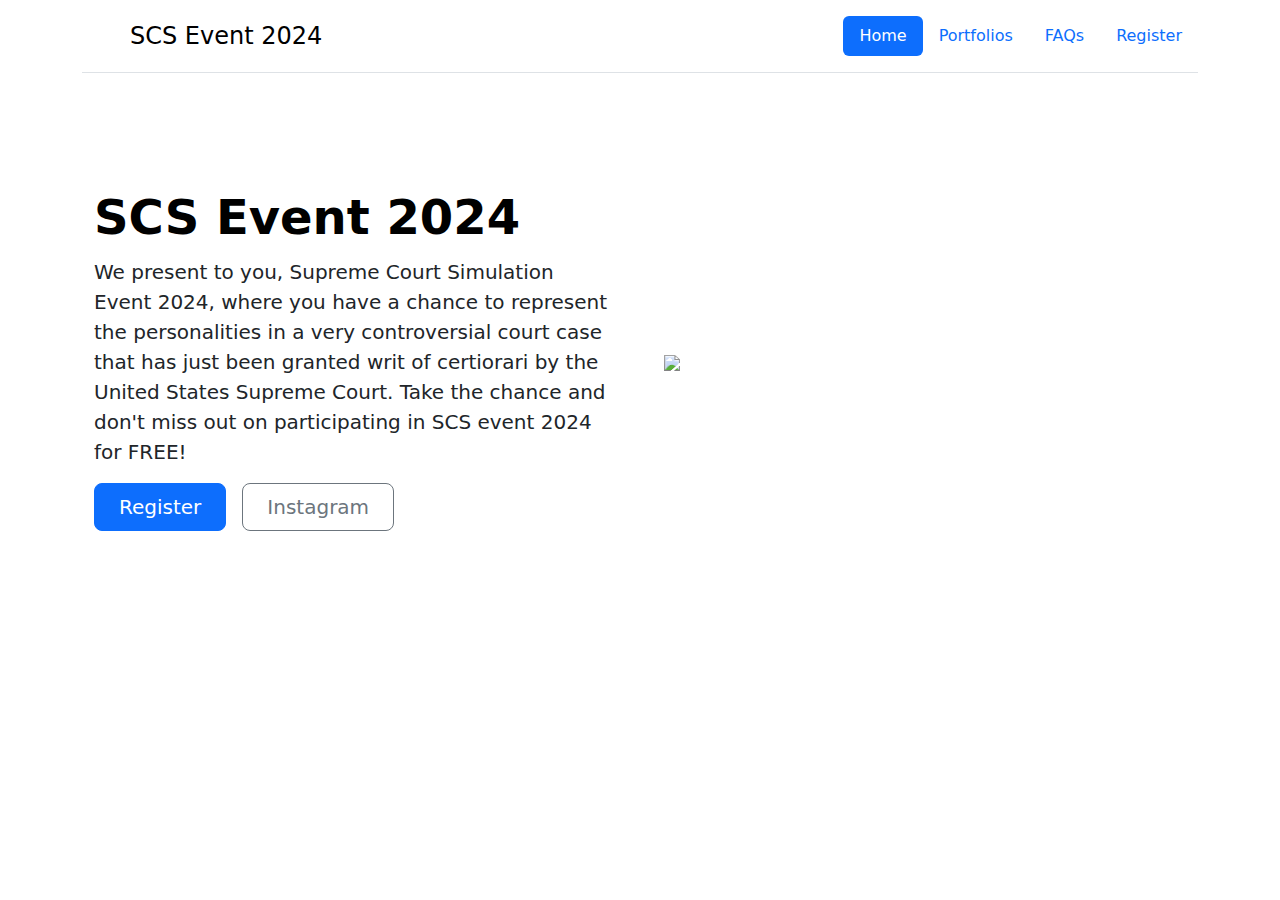
==== commit 0740808a: "Update index.html" ====
--- a/index.html
+++ b/index.html
@@ -33,8 +33,8 @@
         <h1 class="display-5 fw-bold text-body-emphasis lh-1 mb-3">SCS Event 2024</h1>
         <p class="lead">We present to you, Supreme Court Simulation Event 2024, where you have a chance to represent the personalities in a very controversial court case that has just been granted writ of certiorari by the United States Supreme Court. Take the chance and don't miss out on participating in SCS event 2024 for FREE!</p>
         <div class="d-grid gap-2 d-md-flex justify-content-md-start">
-          <button type="button" class="btn btn-primary btn-lg px-4 me-md-2"><a href="https://docs.google.com/forms/d/e/1FAIpQLSeJ1gVqHsnJQkfTNVhcyiLTRoypfzvDzCkgdrKdLjB_oi6M5A/viewform?usp=sharing">Register</a></button>
-          <button type="button" class="btn btn-outline-secondary btn-lg px-4"><a href="https://www.instagram.com/scsevent2024/">Instagram</a></button>
+          <a href="https://docs.google.com/forms/d/e/1FAIpQLSeJ1gVqHsnJQkfTNVhcyiLTRoypfzvDzCkgdrKdLjB_oi6M5A/viewform?usp=sharing"><button type="button" class="btn btn-primary btn-lg px-4 me-md-2">Register</button></a>
+          <a href="https://www.instagram.com/scsevent2024/"><button type="button" class="btn btn-outline-secondary btn-lg px-4" style="a:visited{ color: white;}">Instagram</button></a>
         </div>
       </div>
     </div>
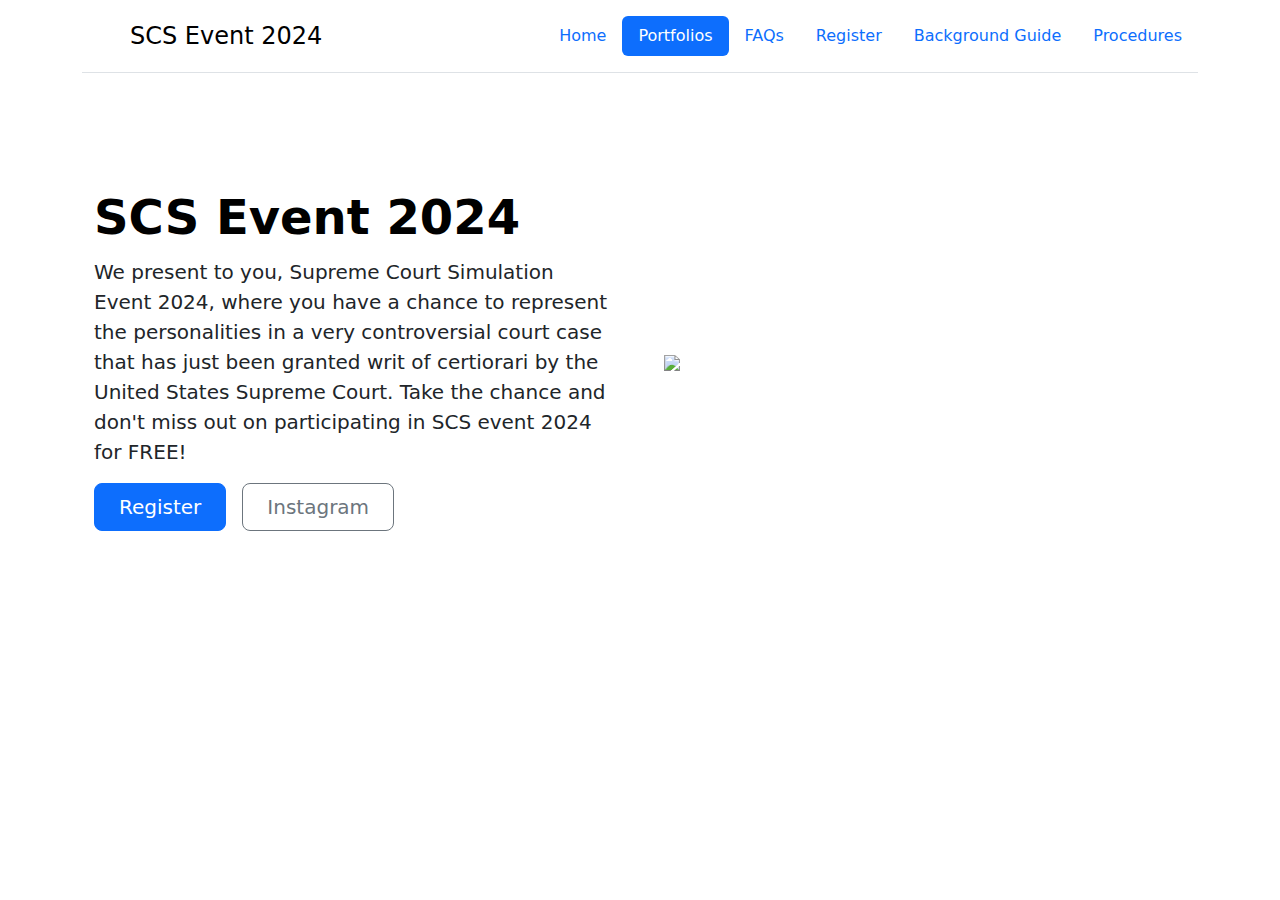
==== commit 85c24be4: "Update index.html" ====
--- a/index.html
+++ b/index.html
@@ -16,12 +16,14 @@
             <span class="fs-4">SCS Event 2024</span>
           </a>
 
-          <ul class="nav nav-pills">
-            <li class="nav-item"><a href="#" class="nav-link active" aria-current="page">Home</a></li>
-            <li class="nav-item"><a href="portfolios.html" class="nav-link">Portfolios</a></li>
-            <li class="nav-item"><a href="faq.html" class="nav-link">FAQs</a></li>
-              <li class="nav-item"><a href="https://docs.google.com/forms/d/e/1FAIpQLSeJ1gVqHsnJQkfTNVhcyiLTRoypfzvDzCkgdrKdLjB_oi6M5A/viewform?usp=sharing" class="nav-link">Register</a></li>
-          </ul>
+            <ul class="nav nav-pills">
+                <li class="nav-item"><a href="index.html" class="nav-link " aria-current="page">Home</a></li>
+                <li class="nav-item"><a href="#" class="nav-link active">Portfolios</a></li>
+                <li class="nav-item"><a href="faq.html" class="nav-link">FAQs</a></li>
+                <li class="nav-item"><a href="https://docs.google.com/forms/d/e/1FAIpQLSeJ1gVqHsnJQkfTNVhcyiLTRoypfzvDzCkgdrKdLjB_oi6M5A/viewform?usp=sharing" class="nav-link">Register</a></li>
+                <li class="nav-item"><a href="https://docs.google.com/document/d/1dB63l9dNp6xVLZQxj6kzOovqa3Hw2wPQ2aBt1aoLhMY/edit?usp=sharing" class="nav-link">Background Guide</a></li>
+                <li class="nav-item"><a href="https://docs.google.com/document/d/13BMEkoYadMNudokMx_uyyNEWCB-4FJF_zmpJ_dMLJ5A/edit?usp=sharing" class="nav-link">Procedures</a></li>
+            </ul>
         </header>
       </div>
   <div class="container col-xxl-8 px-4 py-5">
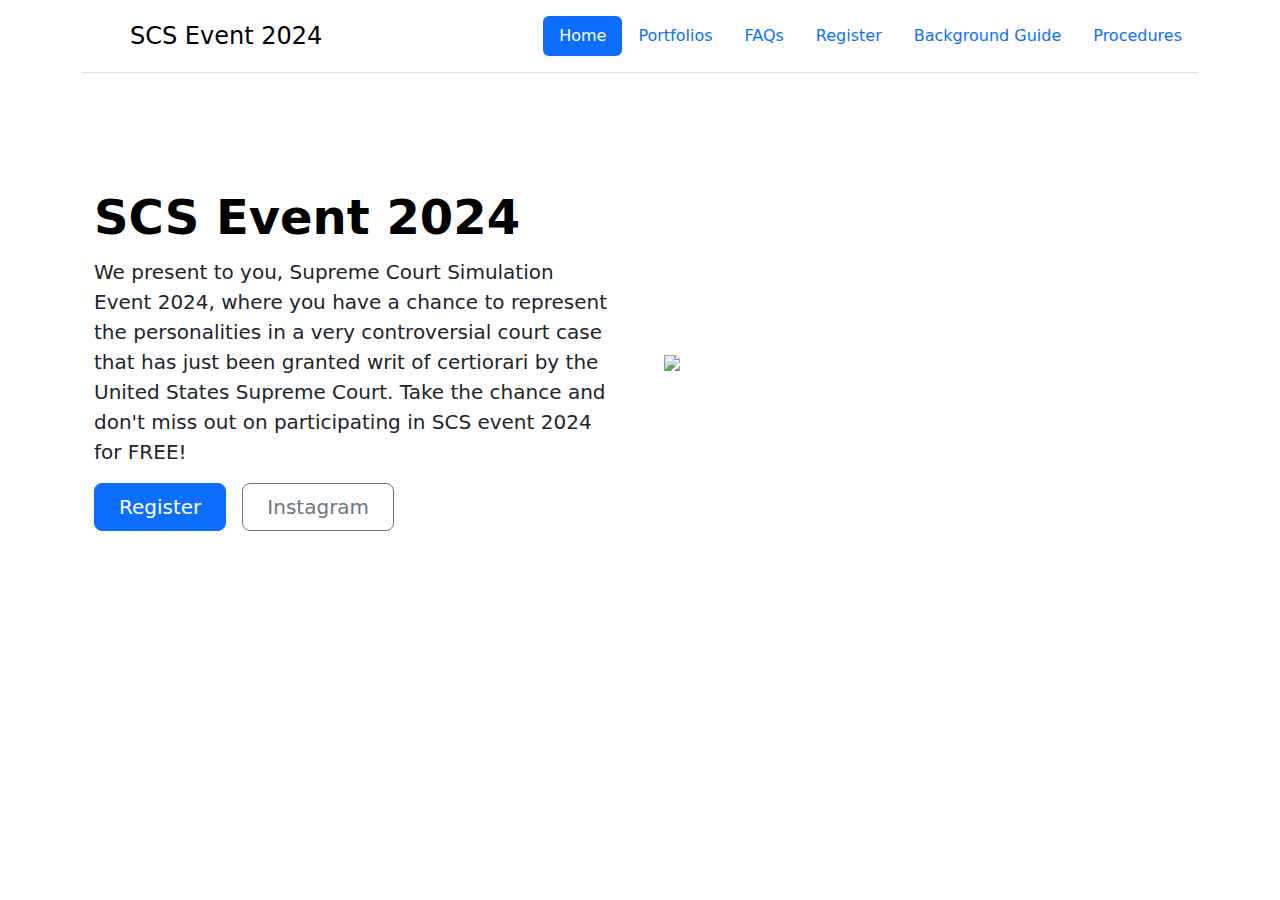
==== commit 7e8a85ec: "Update index.html" ====
--- a/index.html
+++ b/index.html
@@ -17,8 +17,8 @@
           </a>
 
             <ul class="nav nav-pills">
-                <li class="nav-item"><a href="index.html" class="nav-link " aria-current="page">Home</a></li>
-                <li class="nav-item"><a href="#" class="nav-link active">Portfolios</a></li>
+                <li class="nav-item"><a href="index.html" class="nav-link active" aria-current="page">Home</a></li>
+                <li class="nav-item"><a href="#" class="nav-link">Portfolios</a></li>
                 <li class="nav-item"><a href="faq.html" class="nav-link">FAQs</a></li>
                 <li class="nav-item"><a href="https://docs.google.com/forms/d/e/1FAIpQLSeJ1gVqHsnJQkfTNVhcyiLTRoypfzvDzCkgdrKdLjB_oi6M5A/viewform?usp=sharing" class="nav-link">Register</a></li>
                 <li class="nav-item"><a href="https://docs.google.com/document/d/1dB63l9dNp6xVLZQxj6kzOovqa3Hw2wPQ2aBt1aoLhMY/edit?usp=sharing" class="nav-link">Background Guide</a></li>
